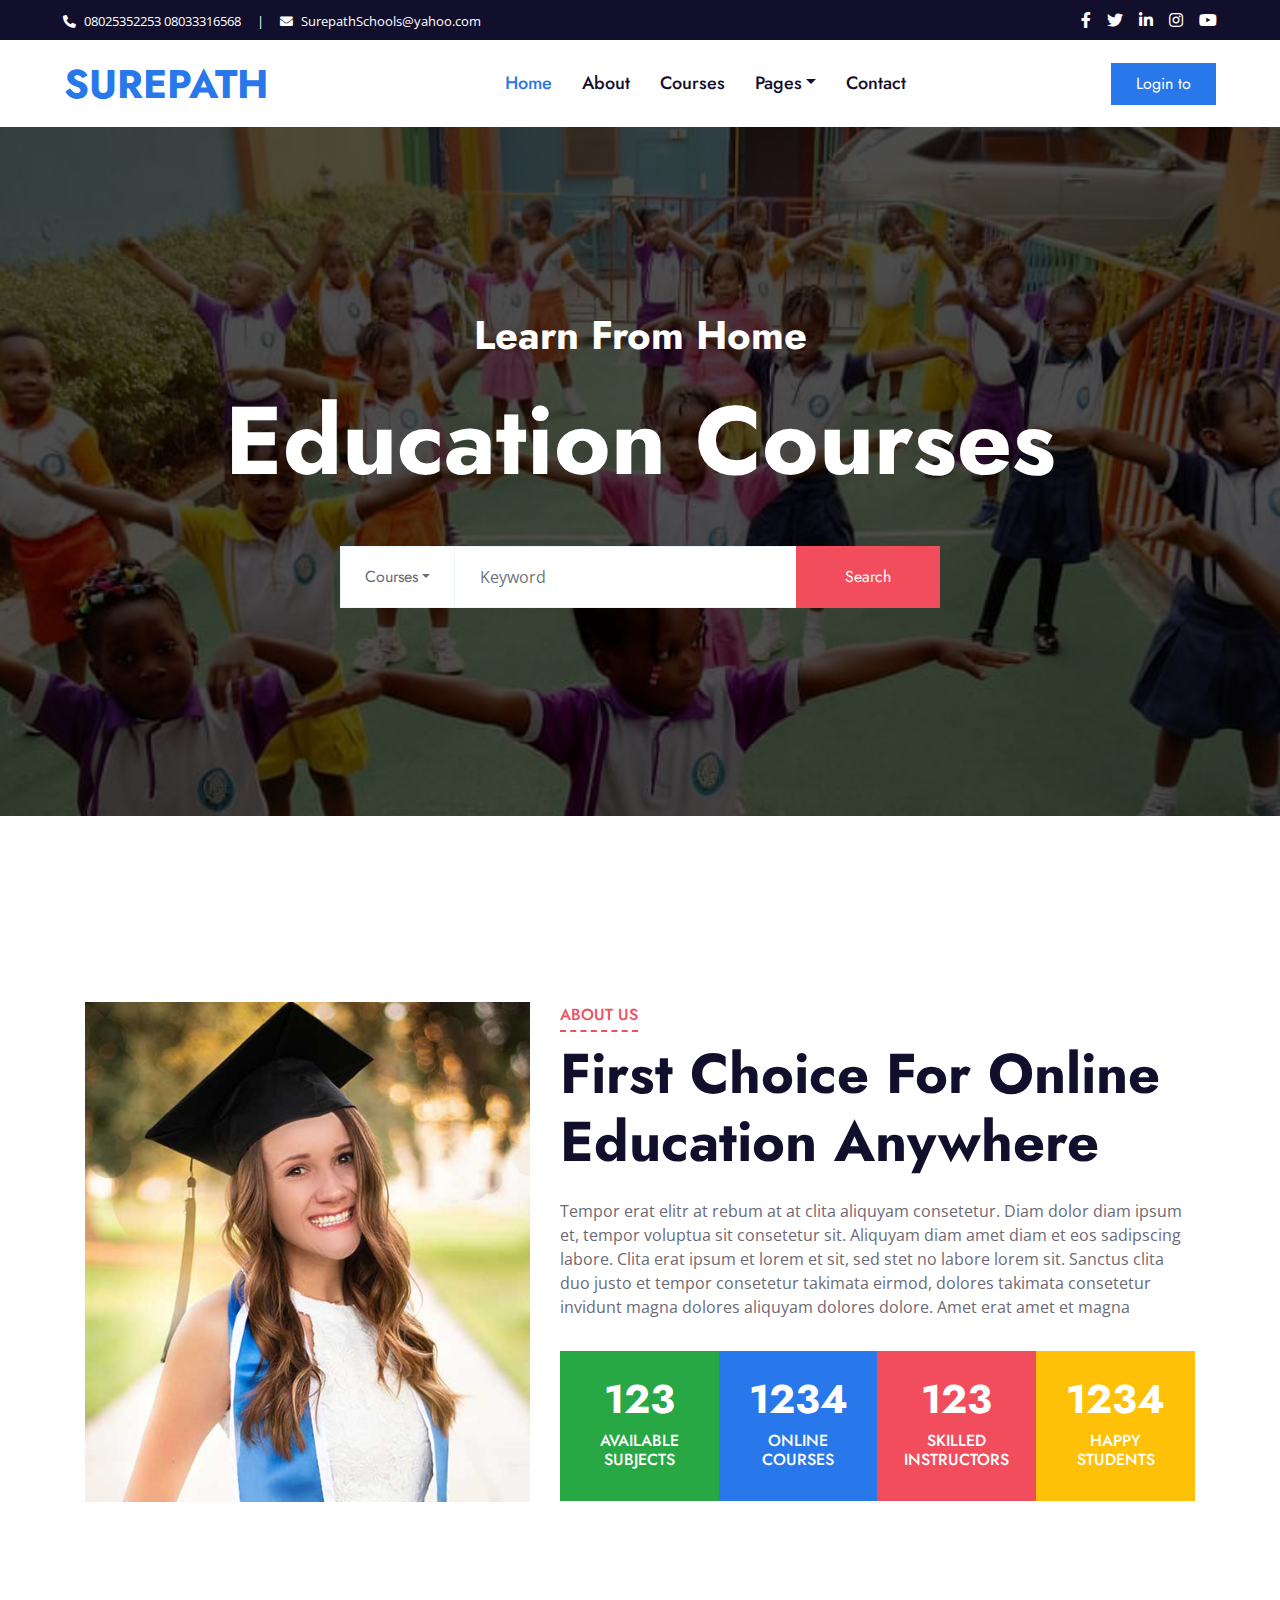
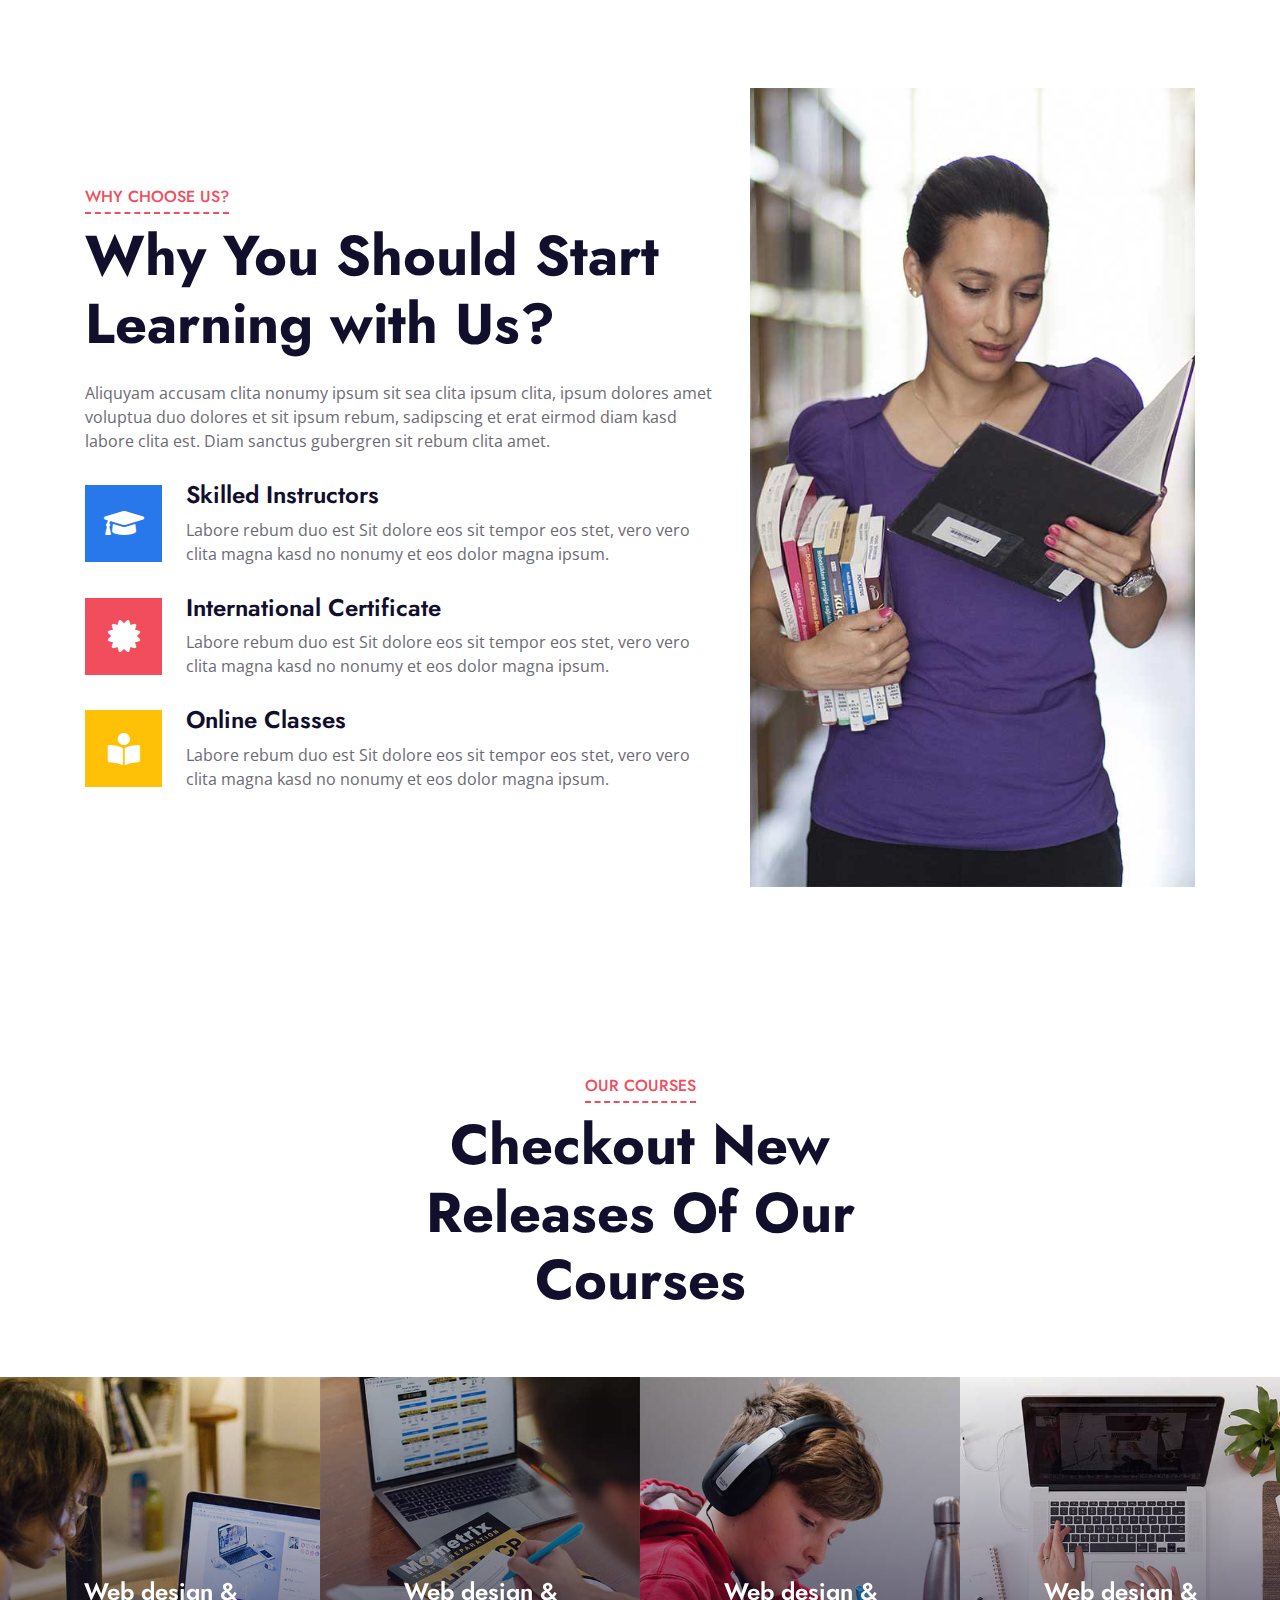
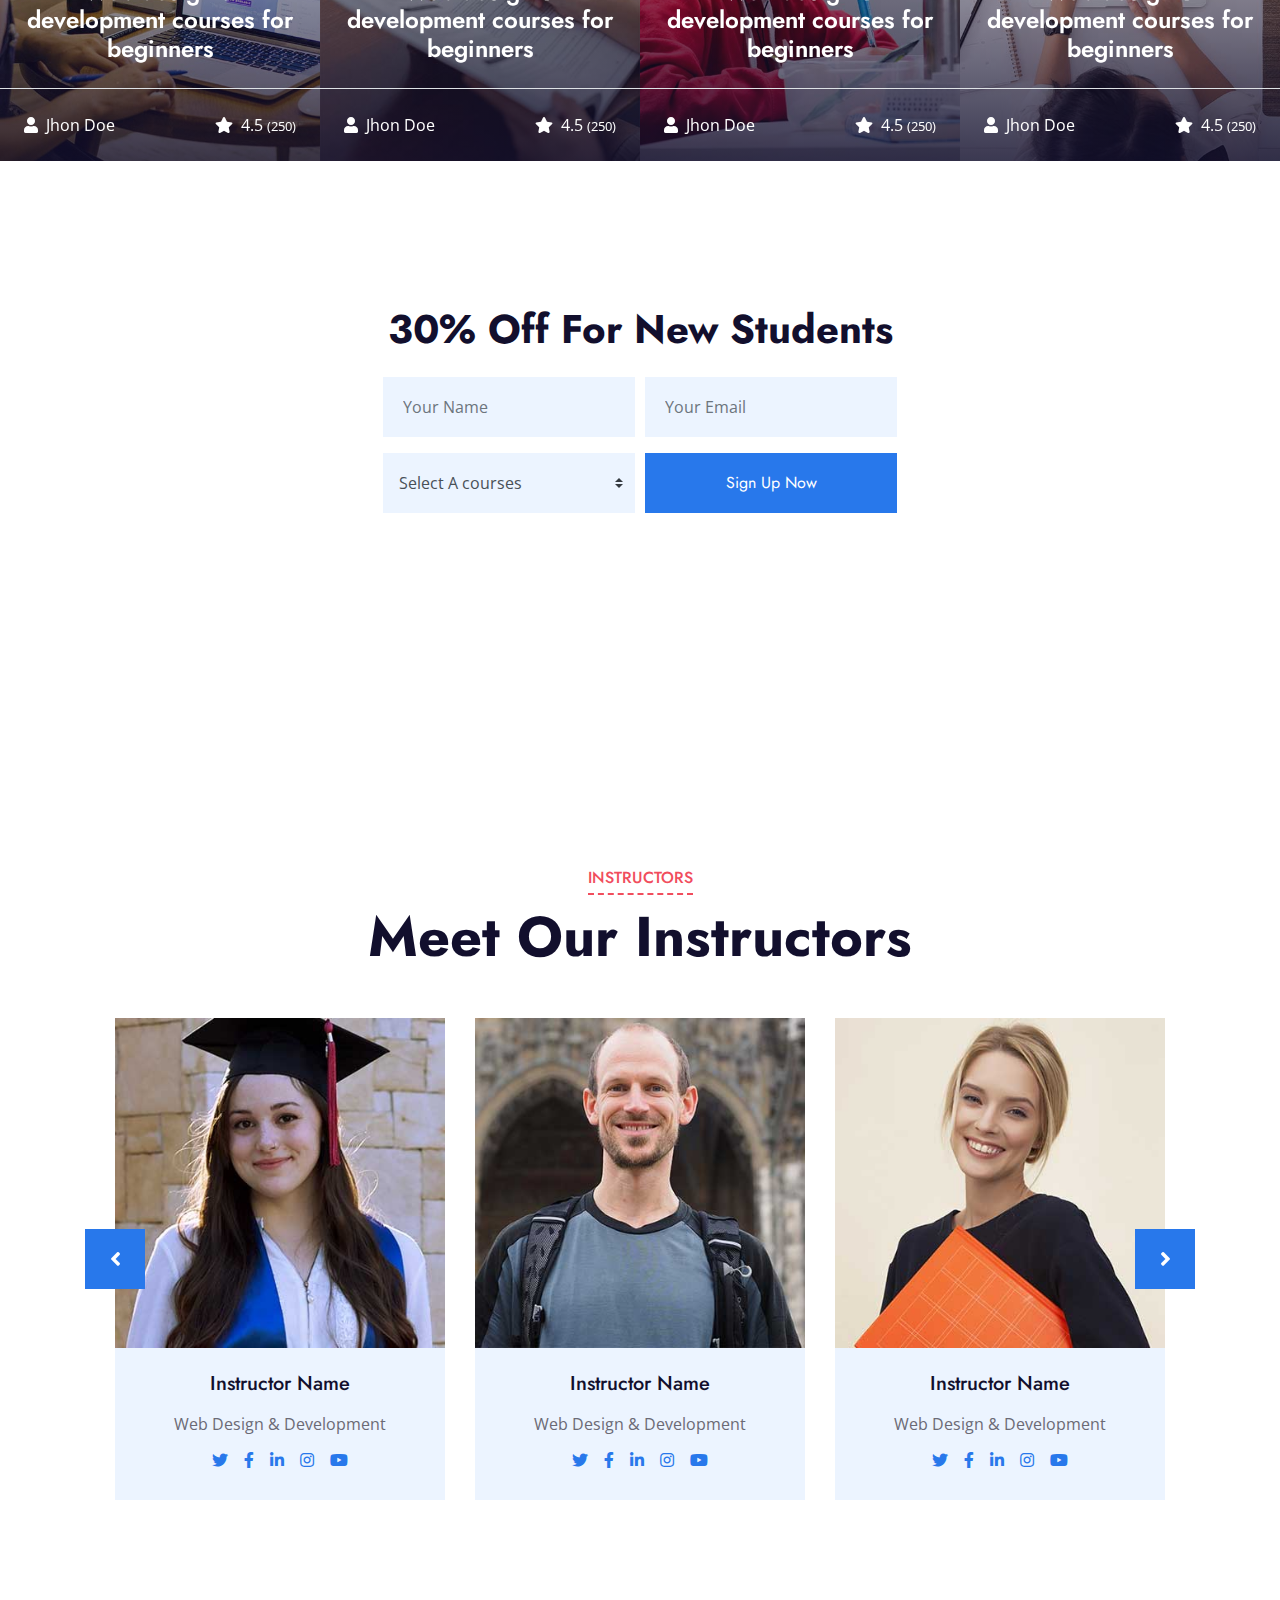
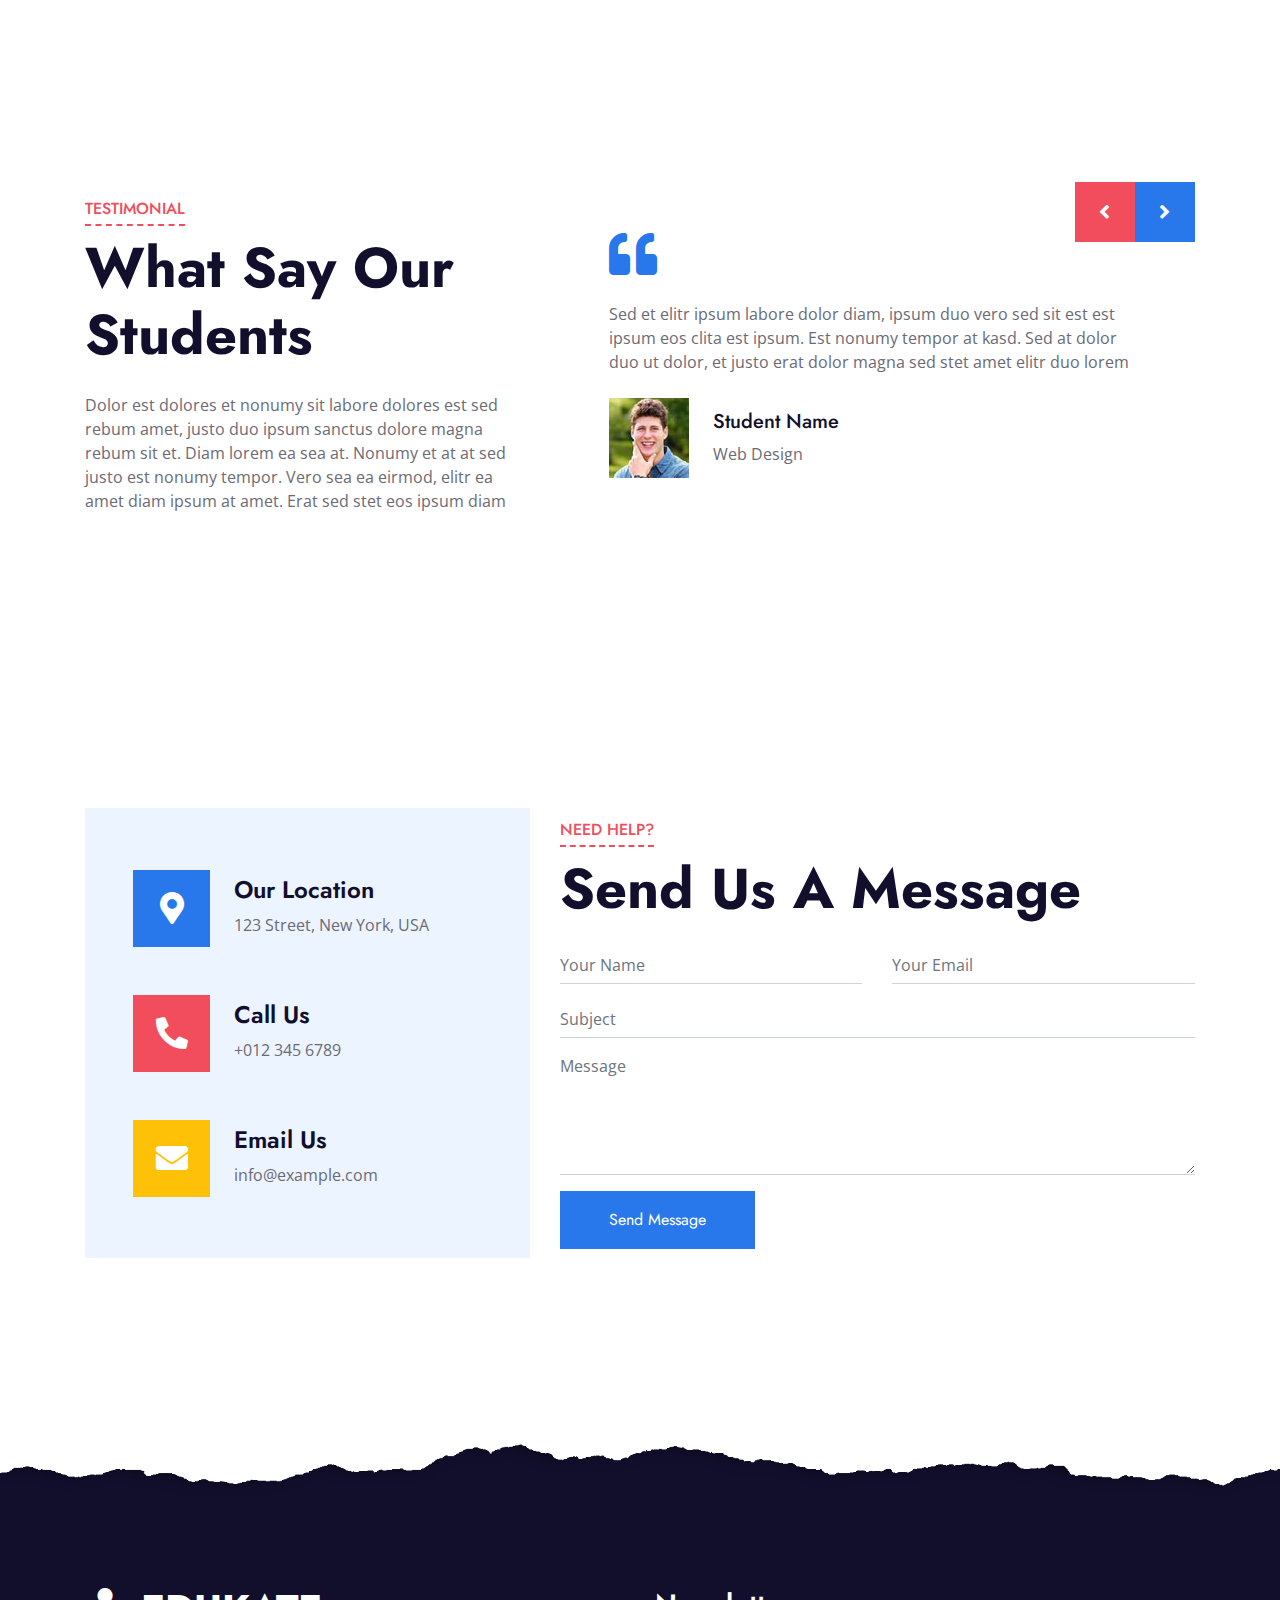
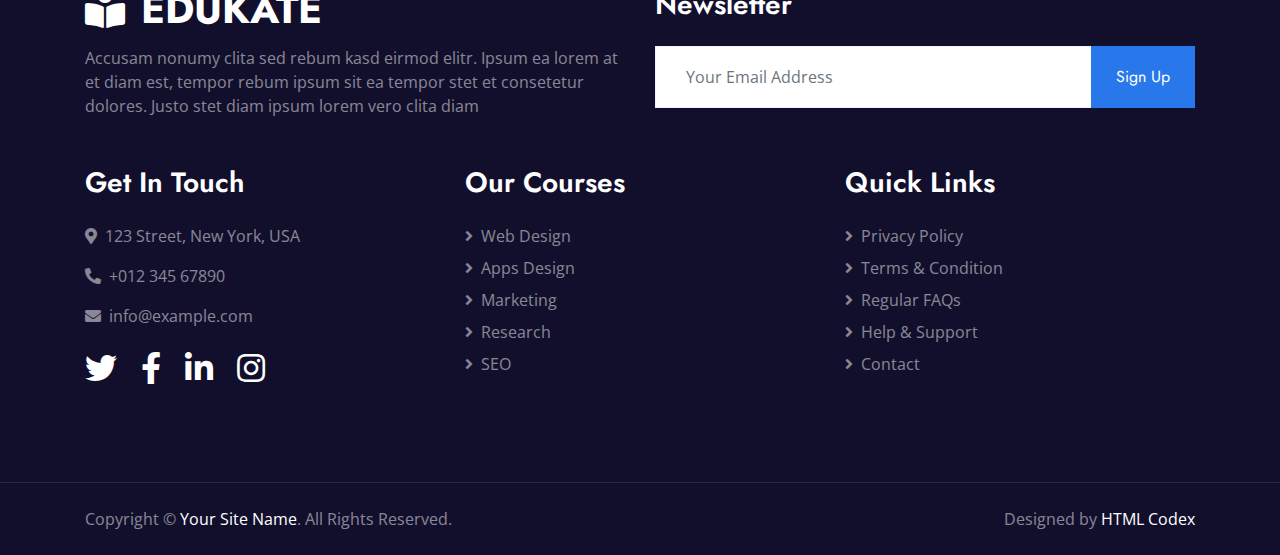
==== index.html @ db0caee1 "surepath commit" ====
<!DOCTYPE html>
<html lang="en">

<head>
    <meta charset="utf-8">
    <title>Edukate - Online Education Website Template</title>
    <meta content="width=device-width, initial-scale=1.0" name="viewport">
    <meta content="Free HTML Templates" name="keywords">
    <meta content="Free HTML Templates" name="description">

    <!-- Favicon -->
    <link href="img/favicon.ico" rel="icon">

    <!-- Google Web Fonts -->
    <link rel="preconnect" href="https://fonts.gstatic.com">
    <link href="https://fonts.googleapis.com/css2?family=Jost:wght@500;600;700&family=Open+Sans:wght@400;600&display=swap" rel="stylesheet"> 

    <!-- Font Awesome -->
    <link href="https://cdnjs.cloudflare.com/ajax/libs/font-awesome/5.10.0/css/all.min.css" rel="stylesheet">

    <!-- Libraries Stylesheet -->
    <link href="lib/owlcarousel/assets/owl.carousel.min.css" rel="stylesheet">

    <!-- Customized Bootstrap Stylesheet -->
    <link href="css/style.css" rel="stylesheet">
</head>

<body>
    <!-- Topbar Start -->
    <div class="container-fluid bg-dark">
        <div class="row py-2 px-lg-5">
            <div class="col-lg-6 text-center text-lg-left mb-2 mb-lg-0">
                <div class="d-inline-flex align-items-center text-white">
                    <small><i class="fa fa-phone-alt mr-2"></i>08025352253 08033316568</small>
                    <small class="px-3">|</small>
                    <small><i class="fa fa-envelope mr-2"></i>SurepathSchools@yahoo.com</small>
                </div>
            </div>
            <div class="col-lg-6 text-center text-lg-right">
                <div class="d-inline-flex align-items-center">
                    <a class="text-white px-2" href="">
                        <i class="fab fa-facebook-f"></i>
                    </a>
                    <a class="text-white px-2" href="">
                        <i class="fab fa-twitter"></i>
                    </a>
                    <a class="text-white px-2" href="">
                        <i class="fab fa-linkedin-in"></i>
                    </a>
                    <a class="text-white px-2" href="">
                        <i class="fab fa-instagram"></i>
                    </a>
                    <a class="text-white pl-2" href="">
                        <i class="fab fa-youtube"></i>
                    </a>
                </div>
            </div>
        </div>
    </div>
    <!-- Topbar End -->


    <!-- Navbar Start -->
    <div class="container-fluid p-0">
        <nav class="navbar navbar-expand-lg bg-white navbar-light py-3 py-lg-0 px-lg-5">
            <a href="index.html" class="navbar-brand ml-lg-3">
                <h1 class="m-0 text-uppercase text-primary"></i>SUREPATH</h1>
            </a>
            <button type="button" class="navbar-toggler" data-toggle="collapse" data-target="#navbarCollapse">
                <span class="navbar-toggler-icon"></span>
            </button>
            <div class="collapse navbar-collapse justify-content-between px-lg-3" id="navbarCollapse">
                <div class="navbar-nav mx-auto py-0">
                    <a href="index.html" class="nav-item nav-link active">Home</a>
                    <a href="about.html" class="nav-item nav-link">About</a>
                    <a href="course.html" class="nav-item nav-link">Courses</a>
                    <div class="nav-item dropdown">
                        <a href="#" class="nav-link dropdown-toggle" data-toggle="dropdown">Pages</a>
                        <div class="dropdown-menu m-0">
                            <a href="detail.html" class="dropdown-item">Course Detail</a>
                            <a href="feature.html" class="dropdown-item">Our Features</a>
                            <a href="team.html" class="dropdown-item">Instructors</a>
                            <a href="testimonial.html" class="dropdown-item">Testimonial</a>
                        </div>
                    </div>
                    <a href="contact.html" class="nav-item nav-link">Contact</a>
                </div>
                <a href="" class="btn btn-primary py-2 px-4 d-none d-lg-block">Login to</a>
            </div>
        </nav>
    </div>
    <!-- Navbar End -->


    <!-- Header Start -->
    <div class="jumbotron jumbotron-fluid position-relative overlay-bottom" style="margin-bottom: 90px;">
        <div class="container text-center my-5 py-5">
            <h1 class="text-white mt-4 mb-4">Learn From Home</h1>
            <h1 class="text-white display-1 mb-5">Education Courses</h1>
            <div class="mx-auto mb-5" style="width: 100%; max-width: 600px;">
                <div class="input-group">
                    <div class="input-group-prepend">
                        <button class="btn btn-outline-light bg-white text-body px-4 dropdown-toggle" type="button" data-toggle="dropdown"
                            aria-haspopup="true" aria-expanded="false">Courses</button>
                        <div class="dropdown-menu">
                            <a class="dropdown-item" href="#">Courses 1</a>
                            <a class="dropdown-item" href="#">Courses 2</a>
                            <a class="dropdown-item" href="#">Courses 3</a>
                        </div>
                    </div>
                    <input type="text" class="form-control border-light" style="padding: 30px 25px;" placeholder="Keyword">
                    <div class="input-group-append">
                        <button class="btn btn-secondary px-4 px-lg-5">Search</button>
                    </div>
                </div>
            </div>
        </div>
    </div>
 
    <!-- Header End -->


    <!-- About Start -->
    <div class="container-fluid py-5">
        <div class="container py-5">
            <div class="row">
                <div class="col-lg-5 mb-5 mb-lg-0" style="min-height: 500px;">
                    <div class="position-relative h-100">
                        <img class="position-absolute w-100 h-100" src="img/about.jpg" style="object-fit: cover;">
                    </div>
                </div>
                <div class="col-lg-7">
                    <div class="section-title position-relative mb-4">
                        <h6 class="d-inline-block position-relative text-secondary text-uppercase pb-2">About Us</h6>
                        <h1 class="display-4">First Choice For Online Education Anywhere</h1>
                    </div>
                    <p>Tempor erat elitr at rebum at at clita aliquyam consetetur. Diam dolor diam ipsum et, tempor voluptua sit consetetur sit. Aliquyam diam amet diam et eos sadipscing labore. Clita erat ipsum et lorem et sit, sed stet no labore lorem sit. Sanctus clita duo justo et tempor consetetur takimata eirmod, dolores takimata consetetur invidunt magna dolores aliquyam dolores dolore. Amet erat amet et magna</p>
                    <div class="row pt-3 mx-0">
                        <div class="col-3 px-0">
                            <div class="bg-success text-center p-4">
                                <h1 class="text-white" data-toggle="counter-up">123</h1>
                                <h6 class="text-uppercase text-white">Available<span class="d-block">Subjects</span></h6>
                            </div>
                        </div>
                        <div class="col-3 px-0">
                            <div class="bg-primary text-center p-4">
                                <h1 class="text-white" data-toggle="counter-up">1234</h1>
                                <h6 class="text-uppercase text-white">Online<span class="d-block">Courses</span></h6>
                            </div>
                        </div>
                        <div class="col-3 px-0">
                            <div class="bg-secondary text-center p-4">
                                <h1 class="text-white" data-toggle="counter-up">123</h1>
                                <h6 class="text-uppercase text-white">Skilled<span class="d-block">Instructors</span></h6>
                            </div>
                        </div>
                        <div class="col-3 px-0">
                            <div class="bg-warning text-center p-4">
                                <h1 class="text-white" data-toggle="counter-up">1234</h1>
                                <h6 class="text-uppercase text-white">Happy<span class="d-block">Students</span></h6>
                            </div>
                        </div>
                    </div>
                </div>
            </div>
        </div>
    </div>
    <!-- About End -->


    <!-- Feature Start -->
    <div class="container-fluid bg-image" style="margin: 90px 0;">
        <div class="container">
            <div class="row">
                <div class="col-lg-7 my-5 pt-5 pb-lg-5">
                    <div class="section-title position-relative mb-4">
                        <h6 class="d-inline-block position-relative text-secondary text-uppercase pb-2">Why Choose Us?</h6>
                        <h1 class="display-4">Why You Should Start Learning with Us?</h1>
                    </div>
                    <p class="mb-4 pb-2">Aliquyam accusam clita nonumy ipsum sit sea clita ipsum clita, ipsum dolores amet voluptua duo dolores et sit ipsum rebum, sadipscing et erat eirmod diam kasd labore clita est. Diam sanctus gubergren sit rebum clita amet.</p>
                    <div class="d-flex mb-3">
                        <div class="btn-icon bg-primary mr-4">
                            <i class="fa fa-2x fa-graduation-cap text-white"></i>
                        </div>
                        <div class="mt-n1">
                            <h4>Skilled Instructors</h4>
                            <p>Labore rebum duo est Sit dolore eos sit tempor eos stet, vero vero clita magna kasd no nonumy et eos dolor magna ipsum.</p>
                        </div>
                    </div>
                    <div class="d-flex mb-3">
                        <div class="btn-icon bg-secondary mr-4">
                            <i class="fa fa-2x fa-certificate text-white"></i>
                        </div>
                        <div class="mt-n1">
                            <h4>International Certificate</h4>
                            <p>Labore rebum duo est Sit dolore eos sit tempor eos stet, vero vero clita magna kasd no nonumy et eos dolor magna ipsum.</p>
                        </div>
                    </div>
                    <div class="d-flex">
                        <div class="btn-icon bg-warning mr-4">
                            <i class="fa fa-2x fa-book-reader text-white"></i>
                        </div>
                        <div class="mt-n1">
                            <h4>Online Classes</h4>
                            <p class="m-0">Labore rebum duo est Sit dolore eos sit tempor eos stet, vero vero clita magna kasd no nonumy et eos dolor magna ipsum.</p>
                        </div>
                    </div>
                </div>
                <div class="col-lg-5" style="min-height: 500px;">
                    <div class="position-relative h-100">
                        <img class="position-absolute w-100 h-100" src="img/feature.jpg" style="object-fit: cover;">
                    </div>
                </div>
            </div>
        </div>
    </div>
    <!-- Feature Start -->


    <!-- Courses Start -->
    <div class="container-fluid px-0 py-5">
        <div class="row mx-0 justify-content-center pt-5">
            <div class="col-lg-6">
                <div class="section-title text-center position-relative mb-4">
                    <h6 class="d-inline-block position-relative text-secondary text-uppercase pb-2">Our Courses</h6>
                    <h1 class="display-4">Checkout New Releases Of Our Courses</h1>
                </div>
            </div>
        </div>
        <div class="owl-carousel courses-carousel">
            <div class="courses-item position-relative">
                <img class="img-fluid" src="img/courses-1.jpg" alt="">
                <div class="courses-text">
                    <h4 class="text-center text-white px-3">Web design & development courses for beginners</h4>
                    <div class="border-top w-100 mt-3">
                        <div class="d-flex justify-content-between p-4">
                            <span class="text-white"><i class="fa fa-user mr-2"></i>Jhon Doe</span>
                            <span class="text-white"><i class="fa fa-star mr-2"></i>4.5 <small>(250)</small></span>
                        </div>
                    </div>
                    <div class="w-100 bg-white text-center p-4" >
                        <a class="btn btn-primary" href="detail.html">Course Detail</a>
                    </div>
                </div>
            </div>
            <div class="courses-item position-relative">
                <img class="img-fluid" src="img/courses-2.jpg" alt="">
                <div class="courses-text">
                    <h4 class="text-center text-white px-3">Web design & development courses for beginners</h4>
                    <div class="border-top w-100 mt-3">
                        <div class="d-flex justify-content-between p-4">
                            <span class="text-white"><i class="fa fa-user mr-2"></i>Jhon Doe</span>
                            <span class="text-white"><i class="fa fa-star mr-2"></i>4.5 <small>(250)</small></span>
                        </div>
                    </div>
                    <div class="w-100 bg-white text-center p-4" >
                        <a class="btn btn-primary" href="detail.html">Course Detail</a>
                    </div>
                </div>
            </div>
            <div class="courses-item position-relative">
                <img class="img-fluid" src="img/courses-3.jpg" alt="">
                <div class="courses-text">
                    <h4 class="text-center text-white px-3">Web design & development courses for beginners</h4>
                    <div class="border-top w-100 mt-3">
                        <div class="d-flex justify-content-between p-4">
                            <span class="text-white"><i class="fa fa-user mr-2"></i>Jhon Doe</span>
                            <span class="text-white"><i class="fa fa-star mr-2"></i>4.5 <small>(250)</small></span>
                        </div>
                    </div>
                    <div class="w-100 bg-white text-center p-4" >
                        <a class="btn btn-primary" href="detail.html">Course Detail</a>
                    </div>
                </div>
            </div>
            <div class="courses-item position-relative">
                <img class="img-fluid" src="img/courses-4.jpg" alt="">
                <div class="courses-text">
                    <h4 class="text-center text-white px-3">Web design & development courses for beginners</h4>
                    <div class="border-top w-100 mt-3">
                        <div class="d-flex justify-content-between p-4">
                            <span class="text-white"><i class="fa fa-user mr-2"></i>Jhon Doe</span>
                            <span class="text-white"><i class="fa fa-star mr-2"></i>4.5 <small>(250)</small></span>
                        </div>
                    </div>
                    <div class="w-100 bg-white text-center p-4" >
                        <a class="btn btn-primary" href="detail.html">Course Detail</a>
                    </div>
                </div>
            </div>
            <div class="courses-item position-relative">
                <img class="img-fluid" src="img/courses-5.jpg" alt="">
                <div class="courses-text">
                    <h4 class="text-center text-white px-3">Web design & development courses for beginners</h4>
                    <div class="border-top w-100 mt-3">
                        <div class="d-flex justify-content-between p-4">
                            <span class="text-white"><i class="fa fa-user mr-2"></i>Jhon Doe</span>
                            <span class="text-white"><i class="fa fa-star mr-2"></i>4.5 <small>(250)</small></span>
                        </div>
                    </div>
                    <div class="w-100 bg-white text-center p-4" >
                        <a class="btn btn-primary" href="detail.html">Course Detail</a>
                    </div>
                </div>
            </div>
            <div class="courses-item position-relative">
                <img class="img-fluid" src="img/courses-6.jpg" alt="">
                <div class="courses-text">
                    <h4 class="text-center text-white px-3">Web design & development courses for beginners</h4>
                    <div class="border-top w-100 mt-3">
                        <div class="d-flex justify-content-between p-4">
                            <span class="text-white"><i class="fa fa-user mr-2"></i>Jhon Doe</span>
                            <span class="text-white"><i class="fa fa-star mr-2"></i>4.5 <small>(250)</small></span>
                        </div>
                    </div>
                    <div class="w-100 bg-white text-center p-4" >
                        <a class="btn btn-primary" href="detail.html">Course Detail</a>
                    </div>
                </div>
            </div>
        </div>
        <div class="row justify-content-center bg-image mx-0 mb-5">
            <div class="col-lg-6 py-5">
                <div class="bg-white p-5 my-5">
                    <h1 class="text-center mb-4">30% Off For New Students</h1>
                    <form>
                        <div class="form-row">
                            <div class="col-sm-6">
                                <div class="form-group">
                                    <input type="text" class="form-control bg-light border-0" placeholder="Your Name" style="padding: 30px 20px;">
                                </div>
                            </div>
                            <div class="col-sm-6">
                                <div class="form-group">
                                    <input type="email" class="form-control bg-light border-0" placeholder="Your Email" style="padding: 30px 20px;">
                                </div>
                            </div>
                        </div>
                        <div class="form-row">
                            <div class="col-sm-6">
                                <div class="form-group">
                                    <select class="custom-select bg-light border-0 px-3" style="height: 60px;">
                                        <option selected>Select A courses</option>
                                        <option value="1">courses 1</option>
                                        <option value="2">courses 1</option>
                                        <option value="3">courses 1</option>
                                    </select>
                                </div>
                            </div>
                            <div class="col-sm-6">
                                <button class="btn btn-primary btn-block" type="submit" style="height: 60px;">Sign Up Now</button>
                            </div>
                        </div>
                    </form>
                </div>
            </div>
        </div>
    </div>
    <!-- Courses End -->


    <!-- Team Start -->
    <div class="container-fluid py-5">
        <div class="container py-5">
            <div class="section-title text-center position-relative mb-5">
                <h6 class="d-inline-block position-relative text-secondary text-uppercase pb-2">Instructors</h6>
                <h1 class="display-4">Meet Our Instructors</h1>
            </div>
            <div class="owl-carousel team-carousel position-relative" style="padding: 0 30px;">
                <div class="team-item">
                    <img class="img-fluid w-100" src="img/team-1.jpg" alt="">
                    <div class="bg-light text-center p-4">
                        <h5 class="mb-3">Instructor Name</h5>
                        <p class="mb-2">Web Design & Development</p>
                        <div class="d-flex justify-content-center">
                            <a class="mx-1 p-1" href="#"><i class="fab fa-twitter"></i></a>
                            <a class="mx-1 p-1" href="#"><i class="fab fa-facebook-f"></i></a>
                            <a class="mx-1 p-1" href="#"><i class="fab fa-linkedin-in"></i></a>
                            <a class="mx-1 p-1" href="#"><i class="fab fa-instagram"></i></a>
                            <a class="mx-1 p-1" href="#"><i class="fab fa-youtube"></i></a>
                        </div>
                    </div>
                </div>
                <div class="team-item">
                    <img class="img-fluid w-100" src="img/team-2.jpg" alt="">
                    <div class="bg-light text-center p-4">
                        <h5 class="mb-3">Instructor Name</h5>
                        <p class="mb-2">Web Design & Development</p>
                        <div class="d-flex justify-content-center">
                            <a class="mx-1 p-1" href="#"><i class="fab fa-twitter"></i></a>
                            <a class="mx-1 p-1" href="#"><i class="fab fa-facebook-f"></i></a>
                            <a class="mx-1 p-1" href="#"><i class="fab fa-linkedin-in"></i></a>
                            <a class="mx-1 p-1" href="#"><i class="fab fa-instagram"></i></a>
                            <a class="mx-1 p-1" href="#"><i class="fab fa-youtube"></i></a>
                        </div>
                    </div>
                </div>
                <div class="team-item">
                    <img class="img-fluid w-100" src="img/team-3.jpg" alt="">
                    <div class="bg-light text-center p-4">
                        <h5 class="mb-3">Instructor Name</h5>
                        <p class="mb-2">Web Design & Development</p>
                        <div class="d-flex justify-content-center">
                            <a class="mx-1 p-1" href="#"><i class="fab fa-twitter"></i></a>
                            <a class="mx-1 p-1" href="#"><i class="fab fa-facebook-f"></i></a>
                            <a class="mx-1 p-1" href="#"><i class="fab fa-linkedin-in"></i></a>
                            <a class="mx-1 p-1" href="#"><i class="fab fa-instagram"></i></a>
                            <a class="mx-1 p-1" href="#"><i class="fab fa-youtube"></i></a>
                        </div>
                    </div>
                </div>
                <div class="team-item">
                    <img class="img-fluid w-100" src="img/team-4.jpg" alt="">
                    <div class="bg-light text-center p-4">
                        <h5 class="mb-3">Instructor Name</h5>
                        <p class="mb-2">Web Design & Development</p>
                        <div class="d-flex justify-content-center">
                            <a class="mx-1 p-1" href="#"><i class="fab fa-twitter"></i></a>
                            <a class="mx-1 p-1" href="#"><i class="fab fa-facebook-f"></i></a>
                            <a class="mx-1 p-1" href="#"><i class="fab fa-linkedin-in"></i></a>
                            <a class="mx-1 p-1" href="#"><i class="fab fa-instagram"></i></a>
                            <a class="mx-1 p-1" href="#"><i class="fab fa-youtube"></i></a>
                        </div>
                    </div>
                </div>
            </div>
        </div>
    </div>
    <!-- Team End -->


    <!-- Testimonial Start -->
    <div class="container-fluid bg-image py-5" style="margin: 90px 0;">
        <div class="container py-5">
            <div class="row align-items-center">
                <div class="col-lg-5 mb-5 mb-lg-0">
                    <div class="section-title position-relative mb-4">
                        <h6 class="d-inline-block position-relative text-secondary text-uppercase pb-2">Testimonial</h6>
                        <h1 class="display-4">What Say Our Students</h1>
                    </div>
                    <p class="m-0">Dolor est dolores et nonumy sit labore dolores est sed rebum amet, justo duo ipsum sanctus dolore magna rebum sit et. Diam lorem ea sea at. Nonumy et at at sed justo est nonumy tempor. Vero sea ea eirmod, elitr ea amet diam ipsum at amet. Erat sed stet eos ipsum diam</p>
                </div>
                <div class="col-lg-7">
                    <div class="owl-carousel testimonial-carousel">
                        <div class="bg-white p-5">
                            <i class="fa fa-3x fa-quote-left text-primary mb-4"></i>
                            <p>Sed et elitr ipsum labore dolor diam, ipsum duo vero sed sit est est ipsum eos clita est ipsum. Est nonumy tempor at kasd. Sed at dolor duo ut dolor, et justo erat dolor magna sed stet amet elitr duo lorem</p>
                            <div class="d-flex flex-shrink-0 align-items-center mt-4">
                                <img class="img-fluid mr-4" src="img/testimonial-2.jpg" alt="">
                                <div>
                                    <h5>Student Name</h5>
                                    <span>Web Design</span>
                                </div>
                            </div>
                        </div>
                        <div class="bg-white p-5">
                            <i class="fa fa-3x fa-quote-left text-primary mb-4"></i>
                            <p>Sed et elitr ipsum labore dolor diam, ipsum duo vero sed sit est est ipsum eos clita est ipsum. Est nonumy tempor at kasd. Sed at dolor duo ut dolor, et justo erat dolor magna sed stet amet elitr duo lorem</p>
                            <div class="d-flex flex-shrink-0 align-items-center mt-4">
                                <img class="img-fluid mr-4" src="img/testimonial-1.jpg" alt="">
                                <div>
                                    <h5>Student Name</h5>
                                    <span>Web Design</span>
                                </div>
                            </div>
                        </div>
                    </div>
                </div>
            </div>
        </div>
    </div>
    <!-- Testimonial Start -->


    <!-- Contact Start -->
    <div class="container-fluid py-5">
        <div class="container py-5">
            <div class="row align-items-center">
                <div class="col-lg-5 mb-5 mb-lg-0">
                    <div class="bg-light d-flex flex-column justify-content-center px-5" style="height: 450px;">
                        <div class="d-flex align-items-center mb-5">
                            <div class="btn-icon bg-primary mr-4">
                                <i class="fa fa-2x fa-map-marker-alt text-white"></i>
                            </div>
                            <div class="mt-n1">
                                <h4>Our Location</h4>
                                <p class="m-0">123 Street, New York, USA</p>
                            </div>
                        </div>
                        <div class="d-flex align-items-center mb-5">
                            <div class="btn-icon bg-secondary mr-4">
                                <i class="fa fa-2x fa-phone-alt text-white"></i>
                            </div>
                            <div class="mt-n1">
                                <h4>Call Us</h4>
                                <p class="m-0">+012 345 6789</p>
                            </div>
                        </div>
                        <div class="d-flex align-items-center">
                            <div class="btn-icon bg-warning mr-4">
                                <i class="fa fa-2x fa-envelope text-white"></i>
                            </div>
                            <div class="mt-n1">
                                <h4>Email Us</h4>
                                <p class="m-0">info@example.com</p>
                            </div>
                        </div>
                    </div>
                </div>
                <div class="col-lg-7">
                    <div class="section-title position-relative mb-4">
                        <h6 class="d-inline-block position-relative text-secondary text-uppercase pb-2">Need Help?</h6>
                        <h1 class="display-4">Send Us A Message</h1>
                    </div>
                    <div class="contact-form">
                        <form>
                            <div class="row">
                                <div class="col-6 form-group">
                                    <input type="text" class="form-control border-top-0 border-right-0 border-left-0 p-0" placeholder="Your Name" required="required">
                                </div>
                                <div class="col-6 form-group">
                                    <input type="email" class="form-control border-top-0 border-right-0 border-left-0 p-0" placeholder="Your Email" required="required">
                                </div>
                            </div>
                            <div class="form-group">
                                <input type="text" class="form-control border-top-0 border-right-0 border-left-0 p-0" placeholder="Subject" required="required">
                            </div>
                            <div class="form-group">
                                <textarea class="form-control border-top-0 border-right-0 border-left-0 p-0" rows="5" placeholder="Message" required="required"></textarea>
                            </div>
                            <div>
                                <button class="btn btn-primary py-3 px-5" type="submit">Send Message</button>
                            </div>
                        </form>
                    </div>
                </div>
            </div>
        </div>
    </div>
    <!-- Contact End -->


    <!-- Footer Start -->
    <div class="container-fluid position-relative overlay-top bg-dark text-white-50 py-5" style="margin-top: 90px;">
        <div class="container mt-5 pt-5">
            <div class="row">
                <div class="col-md-6 mb-5">
                    <a href="index.html" class="navbar-brand">
                        <h1 class="mt-n2 text-uppercase text-white"><i class="fa fa-book-reader mr-3"></i>Edukate</h1>
                    </a>
                    <p class="m-0">Accusam nonumy clita sed rebum kasd eirmod elitr. Ipsum ea lorem at et diam est, tempor rebum ipsum sit ea tempor stet et consetetur dolores. Justo stet diam ipsum lorem vero clita diam</p>
                </div>
                <div class="col-md-6 mb-5">
                    <h3 class="text-white mb-4">Newsletter</h3>
                    <div class="w-100">
                        <div class="input-group">
                            <input type="text" class="form-control border-light" style="padding: 30px;" placeholder="Your Email Address">
                            <div class="input-group-append">
                                <button class="btn btn-primary px-4">Sign Up</button>
                            </div>
                        </div>
                    </div>
                </div>
            </div>
            <div class="row">
                <div class="col-md-4 mb-5">
                    <h3 class="text-white mb-4">Get In Touch</h3>
                    <p><i class="fa fa-map-marker-alt mr-2"></i>123 Street, New York, USA</p>
                    <p><i class="fa fa-phone-alt mr-2"></i>+012 345 67890</p>
                    <p><i class="fa fa-envelope mr-2"></i>info@example.com</p>
                    <div class="d-flex justify-content-start mt-4">
                        <a class="text-white mr-4" href="#"><i class="fab fa-2x fa-twitter"></i></a>
                        <a class="text-white mr-4" href="#"><i class="fab fa-2x fa-facebook-f"></i></a>
                        <a class="text-white mr-4" href="#"><i class="fab fa-2x fa-linkedin-in"></i></a>
                        <a class="text-white" href="#"><i class="fab fa-2x fa-instagram"></i></a>
                    </div>
                </div>
                <div class="col-md-4 mb-5">
                    <h3 class="text-white mb-4">Our Courses</h3>
                    <div class="d-flex flex-column justify-content-start">
                        <a class="text-white-50 mb-2" href="#"><i class="fa fa-angle-right mr-2"></i>Web Design</a>
                        <a class="text-white-50 mb-2" href="#"><i class="fa fa-angle-right mr-2"></i>Apps Design</a>
                        <a class="text-white-50 mb-2" href="#"><i class="fa fa-angle-right mr-2"></i>Marketing</a>
                        <a class="text-white-50 mb-2" href="#"><i class="fa fa-angle-right mr-2"></i>Research</a>
                        <a class="text-white-50" href="#"><i class="fa fa-angle-right mr-2"></i>SEO</a>
                    </div>
                </div>
                <div class="col-md-4 mb-5">
                    <h3 class="text-white mb-4">Quick Links</h3>
                    <div class="d-flex flex-column justify-content-start">
                        <a class="text-white-50 mb-2" href="#"><i class="fa fa-angle-right mr-2"></i>Privacy Policy</a>
                        <a class="text-white-50 mb-2" href="#"><i class="fa fa-angle-right mr-2"></i>Terms & Condition</a>
                        <a class="text-white-50 mb-2" href="#"><i class="fa fa-angle-right mr-2"></i>Regular FAQs</a>
                        <a class="text-white-50 mb-2" href="#"><i class="fa fa-angle-right mr-2"></i>Help & Support</a>
                        <a class="text-white-50" href="#"><i class="fa fa-angle-right mr-2"></i>Contact</a>
                    </div>
                </div>
            </div>
        </div>
    </div>
    <div class="container-fluid bg-dark text-white-50 border-top py-4" style="border-color: rgba(256, 256, 256, .1) !important;">
        <div class="container">
            <div class="row">
                <div class="col-md-6 text-center text-md-left mb-3 mb-md-0">
                    <p class="m-0">Copyright &copy; <a class="text-white" href="#">Your Site Name</a>. All Rights Reserved.
                    </p>
                </div>
                <div class="col-md-6 text-center text-md-right">
                    <p class="m-0">Designed by <a class="text-white" href="https://htmlcodex.com">HTML Codex</a>
                    </p>
                </div>
            </div>
        </div>
    </div>
    <!-- Footer End -->


    <!-- Back to Top -->
    <a href="#" class="btn btn-lg btn-primary rounded-0 btn-lg-square back-to-top"><i class="fa fa-angle-double-up"></i></a>


    <!-- JavaScript Libraries -->
    <script src="https://code.jquery.com/jquery-3.4.1.min.js"></script>
    <script src="https://stackpath.bootstrapcdn.com/bootstrap/4.4.1/js/bootstrap.bundle.min.js"></script>
    <script src="lib/easing/easing.min.js"></script>
    <script src="lib/waypoints/waypoints.min.js"></script>
    <script src="lib/counterup/counterup.min.js"></script>
    <script src="lib/owlcarousel/owl.carousel.min.js"></script>

    <!-- Template Javascript -->
    <script src="js/main.js"></script>
</body>

</html>
---- css/style.css ----
/******* Bootstrap Theming ********/
/*!
 * Bootstrap v4.5.3 (https://getbootstrap.com/)
 * Copyright 2011-2020 The Bootstrap Authors
 * Copyright 2011-2020 Twitter, Inc.
 * Licensed under MIT (https://github.com/twbs/bootstrap/blob/main/LICENSE)
 */
:root {
  --blue: #007bff;
  --indigo: #6610f2;
  --purple: #6f42c1;
  --pink: #e83e8c;
  --red: #dc3545;
  --orange: #fd7e14;
  --yellow: #ffc107;
  --green: #28a745;
  --teal: #20c997;
  --cyan: #17a2b8;
  --white: #fff;
  --gray: #6c757d;
  --gray-dark: #343a40;
  --primary: #2878EB;
  --secondary: #F14D5D;
  --success: #28a745;
  --info: #17a2b8;
  --warning: #ffc107;
  --danger: #dc3545;
  --light: #ECF4FF;
  --dark: #120F2D;
  --breakpoint-xs: 0;
  --breakpoint-sm: 576px;
  --breakpoint-md: 768px;
  --breakpoint-lg: 992px;
  --breakpoint-xl: 1200px;
  --font-family-sans-serif: -apple-system, BlinkMacSystemFont, "Segoe UI", Roboto, "Helvetica Neue", Arial, "Noto Sans", sans-serif, "Apple Color Emoji", "Segoe UI Emoji", "Segoe UI Symbol", "Noto Color Emoji";
  --font-family-monospace: SFMono-Regular, Menlo, Monaco, Consolas, "Liberation Mono", "Courier New", monospace;
}

*,
*::before,
*::after {
  box-sizing: border-box;
}

html {
  font-family: sans-serif;
  line-height: 1.15;
  -webkit-text-size-adjust: 100%;
  -webkit-tap-highlight-color: rgba(0, 0, 0, 0);
}

article, aside, figcaption, figure, footer, header, hgroup, main, nav, section {
  display: block;
}

body {
  margin: 0;
  font-family: "Open Sans", sans-serif;
  font-size: 1rem;
  font-weight: 400;
  line-height: 1.5;
  color: #6B6A75;
  text-align: left;
  background-color: #FFFFFF;
}

[tabindex="-1"]:focus:not(:focus-visible) {
  outline: 0 !important;
}

hr {
  box-sizing: content-box;
  height: 0;
  overflow: visible;
}

h1, h2, h3, h4, h5, h6 {
  margin-top: 0;
  margin-bottom: 0.5rem;
}

p {
  margin-top: 0;
  margin-bottom: 1rem;
}

abbr[title],
abbr[data-original-title] {
  text-decoration: underline;
  text-decoration: underline dotted;
  cursor: help;
  border-bottom: 0;
  text-decoration-skip-ink: none;
}

address {
  margin-bottom: 1rem;
  font-style: normal;
  line-height: inherit;
}

ol,
ul,
dl {
  margin-top: 0;
  margin-bottom: 1rem;
}

ol ol,
ul ul,
ol ul,
ul ol {
  margin-bottom: 0;
}

dt {
  font-weight: 700;
}

dd {
  margin-bottom: .5rem;
  margin-left: 0;
}

blockquote {
  margin: 0 0 1rem;
}

b,
strong {
  font-weight: bolder;
}

small {
  font-size: 80%;
}

sub,
sup {
  position: relative;
  font-size: 75%;
  line-height: 0;
  vertical-align: baseline;
}

sub {
  bottom: -.25em;
}

sup {
  top: -.5em;
}

a {
  color: #2878EB;
  text-decoration: none;
  background-color: transparent;
}

a:hover {
  color: #1154b6;
  text-decoration: underline;
}

a:not([href]):not([class]) {
  color: inherit;
  text-decoration: none;
}

a:not([href]):not([class]):hover {
  color: inherit;
  text-decoration: none;
}

pre,
code,
kbd,
samp {
  font-family: SFMono-Regular, Menlo, Monaco, Consolas, "Liberation Mono", "Courier New", monospace;
  font-size: 1em;
}

pre {
  margin-top: 0;
  margin-bottom: 1rem;
  overflow: auto;
  -ms-overflow-style: scrollbar;
}

figure {
  margin: 0 0 1rem;
}

img {
  vertical-align: middle;
  border-style: none;
}

svg {
  overflow: hidden;
  vertical-align: middle;
}

table {
  border-collapse: collapse;
}

caption {
  padding-top: 0.75rem;
  padding-bottom: 0.75rem;
  color: #6c757d;
  text-align: left;
  caption-side: bottom;
}

th {
  text-align: inherit;
  text-align: -webkit-match-parent;
}

label {
  display: inline-block;
  margin-bottom: 0.5rem;
}

button {
  border-radius: 0;
}

button:focus {
  outline: 1px dotted;
  outline: 5px auto -webkit-focus-ring-color;
}

input,
button,
select,
optgroup,
textarea {
  margin: 0;
  font-family: inherit;
  font-size: inherit;
  line-height: inherit;
}

button,
input {
  overflow: visible;
}

button,
select {
  text-transform: none;
}

[role="button"] {
  cursor: pointer;
}

select {
  word-wrap: normal;
}

button,
[type="button"],
[type="reset"],
[type="submit"] {
  -webkit-appearance: button;
}

button:not(:disabled),
[type="button"]:not(:disabled),
[type="reset"]:not(:disabled),
[type="submit"]:not(:disabled) {
  cursor: pointer;
}

button::-moz-focus-inner,
[type="button"]::-moz-focus-inner,
[type="reset"]::-moz-focus-inner,
[type="submit"]::-moz-focus-inner {
  padding: 0;
  border-style: none;
}

input[type="radio"],
input[type="checkbox"] {
  box-sizing: border-box;
  padding: 0;
}

textarea {
  overflow: auto;
  resize: vertical;
}

fieldset {
  min-width: 0;
  padding: 0;
  margin: 0;
  border: 0;
}

legend {
  display: block;
  width: 100%;
  max-width: 100%;
  padding: 0;
  margin-bottom: .5rem;
  font-size: 1.5rem;
  line-height: inherit;
  color: inherit;
  white-space: normal;
}

@media (max-width: 1200px) {
  legend {
    font-size: calc(1.275rem + 0.3vw) ;
  }
}

progress {
  vertical-align: baseline;
}

[type="number"]::-webkit-inner-spin-button,
[type="number"]::-webkit-outer-spin-button {
  height: auto;
}

[type="search"] {
  outline-offset: -2px;
  -webkit-appearance: none;
}

[type="search"]::-webkit-search-decoration {
  -webkit-appearance: none;
}

::-webkit-file-upload-button {
  font: inherit;
  -webkit-appearance: button;
}

output {
  display: inline-block;
}

summary {
  display: list-item;
  cursor: pointer;
}

template {
  display: none;
}

[hidden] {
  display: none !important;
}

h1, h2, h3, h4, h5, h6,
.h1, .h2, .h3, .h4, .h5, .h6 {
  margin-bottom: 0.5rem;
  font-family: "Jost", sans-serif;
  font-weight: 500;
  line-height: 1.2;
  color: #120F2D;
}

h1, .h1 {
  font-size: 2.5rem;
}

@media (max-width: 1200px) {
  h1, .h1 {
    font-size: calc(1.375rem + 1.5vw) ;
  }
}

h2, .h2 {
  font-size: 2rem;
}

@media (max-width: 1200px) {
  h2, .h2 {
    font-size: calc(1.325rem + 0.9vw) ;
  }
}

h3, .h3 {
  font-size: 1.75rem;
}

@media (max-width: 1200px) {
  h3, .h3 {
    font-size: calc(1.3rem + 0.6vw) ;
  }
}

h4, .h4 {
  font-size: 1.5rem;
}

@media (max-width: 1200px) {
  h4, .h4 {
    font-size: calc(1.275rem + 0.3vw) ;
  }
}

h5, .h5 {
  font-size: 1.25rem;
}

h6, .h6 {
  font-size: 1rem;
}

.lead {
  font-size: 1.25rem;
  font-weight: 300;
}

.display-1 {
  font-size: 6rem;
  font-weight: 300;
  line-height: 1.2;
}

@media (max-width: 1200px) {
  .display-1 {
    font-size: calc(1.725rem + 5.7vw) ;
  }
}

.display-2 {
  font-size: 5.5rem;
  font-weight: 300;
  line-height: 1.2;
}

@media (max-width: 1200px) {
  .display-2 {
    font-size: calc(1.675rem + 5.1vw) ;
  }
}

.display-3 {
  font-size: 4.5rem;
  font-weight: 300;
  line-height: 1.2;
}

@media (max-width: 1200px) {
  .display-3 {
    font-size: calc(1.575rem + 3.9vw) ;
  }
}

.display-4 {
  font-size: 3.5rem;
  font-weight: 300;
  line-height: 1.2;
}

@media (max-width: 1200px) {
  .display-4 {
    font-size: calc(1.475rem + 2.7vw) ;
  }
}

hr {
  margin-top: 1rem;
  margin-bottom: 1rem;
  border: 0;
  border-top: 1px solid rgba(0, 0, 0, 0.1);
}

small,
.small {
  font-size: 80%;
  font-weight: 400;
}

mark,
.mark {
  padding: 0.2em;
  background-color: #fcf8e3;
}

.list-unstyled {
  padding-left: 0;
  list-style: none;
}

.list-inline {
  padding-left: 0;
  list-style: none;
}

.list-inline-item {
  display: inline-block;
}

.list-inline-item:not(:last-child) {
  margin-right: 0.5rem;
}

.initialism {
  font-size: 90%;
  text-transform: uppercase;
}

.blockquote {
  margin-bottom: 1rem;
  font-size: 1.25rem;
}

.blockquote-footer {
  display: block;
  font-size: 80%;
  color: #6c757d;
}

.blockquote-footer::before {
  content: "\2014\00A0";
}

.img-fluid {
  max-width: 100%;
  height: auto;
}

.img-thumbnail {
  padding: 0.25rem;
  background-color: #FFFFFF;
  border: 1px solid #dee2e6;
  border-radius: false;
  max-width: 100%;
  height: auto;
}

.figure {
  display: inline-block;
}

.figure-img {
  margin-bottom: 0.5rem;
  line-height: 1;
}

.figure-caption {
  font-size: 90%;
  color: #6c757d;
}

code {
  font-size: 87.5%;
  color: #e83e8c;
  word-wrap: break-word;
}

a > code {
  color: inherit;
}

kbd {
  padding: 0.2rem 0.4rem;
  font-size: 87.5%;
  color: #fff;
  background-color: #212529;
  border-radius: 0.2rem;
}

kbd kbd {
  padding: 0;
  font-size: 100%;
  font-weight: 700;
}

pre {
  display: block;
  font-size: 87.5%;
  color: #212529;
}

pre code {
  font-size: inherit;
  color: inherit;
  word-break: normal;
}

.pre-scrollable {
  max-height: 340px;
  overflow-y: scroll;
}

.container,
.container-fluid,
.container-sm,
.container-md,
.container-lg,
.container-xl {
  width: 100%;
  padding-right: 15px;
  padding-left: 15px;
  margin-right: auto;
  margin-left: auto;
}

@media (min-width: 576px) {
  .container, .container-sm {
    max-width: 540px;
  }
}

@media (min-width: 768px) {
  .container, .container-sm, .container-md {
    max-width: 720px;
  }
}

@media (min-width: 992px) {
  .container, .container-sm, .container-md, .container-lg {
    max-width: 960px;
  }
}

@media (min-width: 1200px) {
  .container, .container-sm, .container-md, .container-lg, .container-xl {
    max-width: 1140px;
  }
}

.row {
  display: flex;
  flex-wrap: wrap;
  margin-right: -15px;
  margin-left: -15px;
}

.no-gutters {
  margin-right: 0;
  margin-left: 0;
}

.no-gutters > .col,
.no-gutters > [class*="col-"] {
  padding-right: 0;
  padding-left: 0;
}

.col-1, .col-2, .col-3, .col-4, .col-5, .col-6, .col-7, .col-8, .col-9, .col-10, .col-11, .col-12, .col,
.col-auto, .col-sm-1, .col-sm-2, .col-sm-3, .col-sm-4, .col-sm-5, .col-sm-6, .col-sm-7, .col-sm-8, .col-sm-9, .col-sm-10, .col-sm-11, .col-sm-12, .col-sm,
.col-sm-auto, .col-md-1, .col-md-2, .col-md-3, .col-md-4, .col-md-5, .col-md-6, .col-md-7, .col-md-8, .col-md-9, .col-md-10, .col-md-11, .col-md-12, .col-md,
.col-md-auto, .col-lg-1, .col-lg-2, .col-lg-3, .col-lg-4, .col-lg-5, .col-lg-6, .col-lg-7, .col-lg-8, .col-lg-9, .col-lg-10, .col-lg-11, .col-lg-12, .col-lg,
.col-lg-auto, .col-xl-1, .col-xl-2, .col-xl-3, .col-xl-4, .col-xl-5, .col-xl-6, .col-xl-7, .col-xl-8, .col-xl-9, .col-xl-10, .col-xl-11, .col-xl-12, .col-xl,
.col-xl-auto {
  position: relative;
  width: 100%;
  padding-right: 15px;
  padding-left: 15px;
}

.col {
  flex-basis: 0;
  flex-grow: 1;
  max-width: 100%;
}

.row-cols-1 > * {
  flex: 0 0 100%;
  max-width: 100%;
}

.row-cols-2 > * {
  flex: 0 0 50%;
  max-width: 50%;
}

.row-cols-3 > * {
  flex: 0 0 33.33333%;
  max-width: 33.33333%;
}

.row-cols-4 > * {
  flex: 0 0 25%;
  max-width: 25%;
}

.row-cols-5 > * {
  flex: 0 0 20%;
  max-width: 20%;
}

.row-cols-6 > * {
  flex: 0 0 16.66667%;
  max-width: 16.66667%;
}

.col-auto {
  flex: 0 0 auto;
  width: auto;
  max-width: 100%;
}

.col-1 {
  flex: 0 0 8.33333%;
  max-width: 8.33333%;
}

.col-2 {
  flex: 0 0 16.66667%;
  max-width: 16.66667%;
}

.col-3 {
  flex: 0 0 25%;
  max-width: 25%;
}

.col-4 {
  flex: 0 0 33.33333%;
  max-width: 33.33333%;
}

.col-5 {
  flex: 0 0 41.66667%;
  max-width: 41.66667%;
}

.col-6 {
  flex: 0 0 50%;
  max-width: 50%;
}

.col-7 {
  flex: 0 0 58.33333%;
  max-width: 58.33333%;
}

.col-8 {
  flex: 0 0 66.66667%;
  max-width: 66.66667%;
}

.col-9 {
  flex: 0 0 75%;
  max-width: 75%;
}

.col-10 {
  flex: 0 0 83.33333%;
  max-width: 83.33333%;
}

.col-11 {
  flex: 0 0 91.66667%;
  max-width: 91.66667%;
}

.col-12 {
  flex: 0 0 100%;
  max-width: 100%;
}

.order-first {
  order: -1;
}

.order-last {
  order: 13;
}

.order-0 {
  order: 0;
}

.order-1 {
  order: 1;
}

.order-2 {
  order: 2;
}

.order-3 {
  order: 3;
}

.order-4 {
  order: 4;
}

.order-5 {
  order: 5;
}

.order-6 {
  order: 6;
}

.order-7 {
  order: 7;
}

.order-8 {
  order: 8;
}

.order-9 {
  order: 9;
}

.order-10 {
  order: 10;
}

.order-11 {
  order: 11;
}

.order-12 {
  order: 12;
}

.offset-1 {
  margin-left: 8.33333%;
}

.offset-2 {
  margin-left: 16.66667%;
}

.offset-3 {
  margin-left: 25%;
}

.offset-4 {
  margin-left: 33.33333%;
}

.offset-5 {
  margin-left: 41.66667%;
}

.offset-6 {
  margin-left: 50%;
}

.offset-7 {
  margin-left: 58.33333%;
}

.offset-8 {
  margin-left: 66.66667%;
}

.offset-9 {
  margin-left: 75%;
}

.offset-10 {
  margin-left: 83.33333%;
}

.offset-11 {
  margin-left: 91.66667%;
}

@media (min-width: 576px) {
  .col-sm {
    flex-basis: 0;
    flex-grow: 1;
    max-width: 100%;
  }
  .row-cols-sm-1 > * {
    flex: 0 0 100%;
    max-width: 100%;
  }
  .row-cols-sm-2 > * {
    flex: 0 0 50%;
    max-width: 50%;
  }
  .row-cols-sm-3 > * {
    flex: 0 0 33.33333%;
    max-width: 33.33333%;
  }
  .row-cols-sm-4 > * {
    flex: 0 0 25%;
    max-width: 25%;
  }
  .row-cols-sm-5 > * {
    flex: 0 0 20%;
    max-width: 20%;
  }
  .row-cols-sm-6 > * {
    flex: 0 0 16.66667%;
    max-width: 16.66667%;
  }
  .col-sm-auto {
    flex: 0 0 auto;
    width: auto;
    max-width: 100%;
  }
  .col-sm-1 {
    flex: 0 0 8.33333%;
    max-width: 8.33333%;
  }
  .col-sm-2 {
    flex: 0 0 16.66667%;
    max-width: 16.66667%;
  }
  .col-sm-3 {
    flex: 0 0 25%;
    max-width: 25%;
  }
  .col-sm-4 {
    flex: 0 0 33.33333%;
    max-width: 33.33333%;
  }
  .col-sm-5 {
    flex: 0 0 41.66667%;
    max-width: 41.66667%;
  }
  .col-sm-6 {
    flex: 0 0 50%;
    max-width: 50%;
  }
  .col-sm-7 {
    flex: 0 0 58.33333%;
    max-width: 58.33333%;
  }
  .col-sm-8 {
    flex: 0 0 66.66667%;
    max-width: 66.66667%;
  }
  .col-sm-9 {
    flex: 0 0 75%;
    max-width: 75%;
  }
  .col-sm-10 {
    flex: 0 0 83.33333%;
    max-width: 83.33333%;
  }
  .col-sm-11 {
    flex: 0 0 91.66667%;
    max-width: 91.66667%;
  }
  .col-sm-12 {
    flex: 0 0 100%;
    max-width: 100%;
  }
  .order-sm-first {
    order: -1;
  }
  .order-sm-last {
    order: 13;
  }
  .order-sm-0 {
    order: 0;
  }
  .order-sm-1 {
    order: 1;
  }
  .order-sm-2 {
    order: 2;
  }
  .order-sm-3 {
    order: 3;
  }
  .order-sm-4 {
    order: 4;
  }
  .order-sm-5 {
    order: 5;
  }
  .order-sm-6 {
    order: 6;
  }
  .order-sm-7 {
    order: 7;
  }
  .order-sm-8 {
    order: 8;
  }
  .order-sm-9 {
    order: 9;
  }
  .order-sm-10 {
    order: 10;
  }
  .order-sm-11 {
    order: 11;
  }
  .order-sm-12 {
    order: 12;
  }
  .offset-sm-0 {
    margin-left: 0;
  }
  .offset-sm-1 {
    margin-left: 8.33333%;
  }
  .offset-sm-2 {
    margin-left: 16.66667%;
  }
  .offset-sm-3 {
    margin-left: 25%;
  }
  .offset-sm-4 {
    margin-left: 33.33333%;
  }
  .offset-sm-5 {
    margin-left: 41.66667%;
  }
  .offset-sm-6 {
    margin-left: 50%;
  }
  .offset-sm-7 {
    margin-left: 58.33333%;
  }
  .offset-sm-8 {
    margin-left: 66.66667%;
  }
  .offset-sm-9 {
    margin-left: 75%;
  }
  .offset-sm-10 {
    margin-left: 83.33333%;
  }
  .offset-sm-11 {
    margin-left: 91.66667%;
  }
}

@media (min-width: 768px) {
  .col-md {
    flex-basis: 0;
    flex-grow: 1;
    max-width: 100%;
  }
  .row-cols-md-1 > * {
    flex: 0 0 100%;
    max-width: 100%;
  }
  .row-cols-md-2 > * {
    flex: 0 0 50%;
    max-width: 50%;
  }
  .row-cols-md-3 > * {
    flex: 0 0 33.33333%;
    max-width: 33.33333%;
  }
  .row-cols-md-4 > * {
    flex: 0 0 25%;
    max-width: 25%;
  }
  .row-cols-md-5 > * {
    flex: 0 0 20%;
    max-width: 20%;
  }
  .row-cols-md-6 > * {
    flex: 0 0 16.66667%;
    max-width: 16.66667%;
  }
  .col-md-auto {
    flex: 0 0 auto;
    width: auto;
    max-width: 100%;
  }
  .col-md-1 {
    flex: 0 0 8.33333%;
    max-width: 8.33333%;
  }
  .col-md-2 {
    flex: 0 0 16.66667%;
    max-width: 16.66667%;
  }
  .col-md-3 {
    flex: 0 0 25%;
    max-width: 25%;
  }
  .col-md-4 {
    flex: 0 0 33.33333%;
    max-width: 33.33333%;
  }
  .col-md-5 {
    flex: 0 0 41.66667%;
    max-width: 41.66667%;
  }
  .col-md-6 {
    flex: 0 0 50%;
    max-width: 50%;
  }
  .col-md-7 {
    flex: 0 0 58.33333%;
    max-width: 58.33333%;
  }
  .col-md-8 {
    flex: 0 0 66.66667%;
    max-width: 66.66667%;
  }
  .col-md-9 {
    flex: 0 0 75%;
    max-width: 75%;
  }
  .col-md-10 {
    flex: 0 0 83.33333%;
    max-width: 83.33333%;
  }
  .col-md-11 {
    flex: 0 0 91.66667%;
    max-width: 91.66667%;
  }
  .col-md-12 {
    flex: 0 0 100%;
    max-width: 100%;
  }
  .order-md-first {
    order: -1;
  }
  .order-md-last {
    order: 13;
  }
  .order-md-0 {
    order: 0;
  }
  .order-md-1 {
    order: 1;
  }
  .order-md-2 {
    order: 2;
  }
  .order-md-3 {
    order: 3;
  }
  .order-md-4 {
    order: 4;
  }
  .order-md-5 {
    order: 5;
  }
  .order-md-6 {
    order: 6;
  }
  .order-md-7 {
    order: 7;
  }
  .order-md-8 {
    order: 8;
  }
  .order-md-9 {
    order: 9;
  }
  .order-md-10 {
    order: 10;
  }
  .order-md-11 {
    order: 11;
  }
  .order-md-12 {
    order: 12;
  }
  .offset-md-0 {
    margin-left: 0;
  }
  .offset-md-1 {
    margin-left: 8.33333%;
  }
  .offset-md-2 {
    margin-left: 16.66667%;
  }
  .offset-md-3 {
    margin-left: 25%;
  }
  .offset-md-4 {
    margin-left: 33.33333%;
  }
  .offset-md-5 {
    margin-left: 41.66667%;
  }
  .offset-md-6 {
    margin-left: 50%;
  }
  .offset-md-7 {
    margin-left: 58.33333%;
  }
  .offset-md-8 {
    margin-left: 66.66667%;
  }
  .offset-md-9 {
    margin-left: 75%;
  }
  .offset-md-10 {
    margin-left: 83.33333%;
  }
  .offset-md-11 {
    margin-left: 91.66667%;
  }
}

@media (min-width: 992px) {
  .col-lg {
    flex-basis: 0;
    flex-grow: 1;
    max-width: 100%;
  }
  .row-cols-lg-1 > * {
    flex: 0 0 100%;
    max-width: 100%;
  }
  .row-cols-lg-2 > * {
    flex: 0 0 50%;
    max-width: 50%;
  }
  .row-cols-lg-3 > * {
    flex: 0 0 33.33333%;
    max-width: 33.33333%;
  }
  .row-cols-lg-4 > * {
    flex: 0 0 25%;
    max-width: 25%;
  }
  .row-cols-lg-5 > * {
    flex: 0 0 20%;
    max-width: 20%;
  }
  .row-cols-lg-6 > * {
    flex: 0 0 16.66667%;
    max-width: 16.66667%;
  }
  .col-lg-auto {
    flex: 0 0 auto;
    width: auto;
    max-width: 100%;
  }
  .col-lg-1 {
    flex: 0 0 8.33333%;
    max-width: 8.33333%;
  }
  .col-lg-2 {
    flex: 0 0 16.66667%;
    max-width: 16.66667%;
  }
  .col-lg-3 {
    flex: 0 0 25%;
    max-width: 25%;
  }
  .col-lg-4 {
    flex: 0 0 33.33333%;
    max-width: 33.33333%;
  }
  .col-lg-5 {
    flex: 0 0 41.66667%;
    max-width: 41.66667%;
  }
  .col-lg-6 {
    flex: 0 0 50%;
    max-width: 50%;
  }
  .col-lg-7 {
    flex: 0 0 58.33333%;
    max-width: 58.33333%;
  }
  .col-lg-8 {
    flex: 0 0 66.66667%;
    max-width: 66.66667%;
  }
  .col-lg-9 {
    flex: 0 0 75%;
    max-width: 75%;
  }
  .col-lg-10 {
    flex: 0 0 83.33333%;
    max-width: 83.33333%;
  }
  .col-lg-11 {
    flex: 0 0 91.66667%;
    max-width: 91.66667%;
  }
  .col-lg-12 {
    flex: 0 0 100%;
    max-width: 100%;
  }
  .order-lg-first {
    order: -1;
  }
  .order-lg-last {
    order: 13;
  }
  .order-lg-0 {
    order: 0;
  }
  .order-lg-1 {
    order: 1;
  }
  .order-lg-2 {
    order: 2;
  }
  .order-lg-3 {
    order: 3;
  }
  .order-lg-4 {
    order: 4;
  }
  .order-lg-5 {
    order: 5;
  }
  .order-lg-6 {
    order: 6;
  }
  .order-lg-7 {
    order: 7;
  }
  .order-lg-8 {
    order: 8;
  }
  .order-lg-9 {
    order: 9;
  }
  .order-lg-10 {
    order: 10;
  }
  .order-lg-11 {
    order: 11;
  }
  .order-lg-12 {
    order: 12;
  }
  .offset-lg-0 {
    margin-left: 0;
  }
  .offset-lg-1 {
    margin-left: 8.33333%;
  }
  .offset-lg-2 {
    margin-left: 16.66667%;
  }
  .offset-lg-3 {
    margin-left: 25%;
  }
  .offset-lg-4 {
    margin-left: 33.33333%;
  }
  .offset-lg-5 {
    margin-left: 41.66667%;
  }
  .offset-lg-6 {
    margin-left: 50%;
  }
  .offset-lg-7 {
    margin-left: 58.33333%;
  }
  .offset-lg-8 {
    margin-left: 66.66667%;
  }
  .offset-lg-9 {
    margin-left: 75%;
  }
  .offset-lg-10 {
    margin-left: 83.33333%;
  }
  .offset-lg-11 {
    margin-left: 91.66667%;
  }
}

@media (min-width: 1200px) {
  .col-xl {
    flex-basis: 0;
    flex-grow: 1;
    max-width: 100%;
  }
  .row-cols-xl-1 > * {
    flex: 0 0 100%;
    max-width: 100%;
  }
  .row-cols-xl-2 > * {
    flex: 0 0 50%;
    max-width: 50%;
  }
  .row-cols-xl-3 > * {
    flex: 0 0 33.33333%;
    max-width: 33.33333%;
  }
  .row-cols-xl-4 > * {
    flex: 0 0 25%;
    max-width: 25%;
  }
  .row-cols-xl-5 > * {
    flex: 0 0 20%;
    max-width: 20%;
  }
  .row-cols-xl-6 > * {
    flex: 0 0 16.66667%;
    max-width: 16.66667%;
  }
  .col-xl-auto {
    flex: 0 0 auto;
    width: auto;
    max-width: 100%;
  }
  .col-xl-1 {
    flex: 0 0 8.33333%;
    max-width: 8.33333%;
  }
  .col-xl-2 {
    flex: 0 0 16.66667%;
    max-width: 16.66667%;
  }
  .col-xl-3 {
    flex: 0 0 25%;
    max-width: 25%;
  }
  .col-xl-4 {
    flex: 0 0 33.33333%;
    max-width: 33.33333%;
  }
  .col-xl-5 {
    flex: 0 0 41.66667%;
    max-width: 41.66667%;
  }
  .col-xl-6 {
    flex: 0 0 50%;
    max-width: 50%;
  }
  .col-xl-7 {
    flex: 0 0 58.33333%;
    max-width: 58.33333%;
  }
  .col-xl-8 {
    flex: 0 0 66.66667%;
    max-width: 66.66667%;
  }
  .col-xl-9 {
    flex: 0 0 75%;
    max-width: 75%;
  }
  .col-xl-10 {
    flex: 0 0 83.33333%;
    max-width: 83.33333%;
  }
  .col-xl-11 {
    flex: 0 0 91.66667%;
    max-width: 91.66667%;
  }
  .col-xl-12 {
    flex: 0 0 100%;
    max-width: 100%;
  }
  .order-xl-first {
    order: -1;
  }
  .order-xl-last {
    order: 13;
  }
  .order-xl-0 {
    order: 0;
  }
  .order-xl-1 {
    order: 1;
  }
  .order-xl-2 {
    order: 2;
  }
  .order-xl-3 {
    order: 3;
  }
  .order-xl-4 {
    order: 4;
  }
  .order-xl-5 {
    order: 5;
  }
  .order-xl-6 {
    order: 6;
  }
  .order-xl-7 {
    order: 7;
  }
  .order-xl-8 {
    order: 8;
  }
  .order-xl-9 {
    order: 9;
  }
  .order-xl-10 {
    order: 10;
  }
  .order-xl-11 {
    order: 11;
  }
  .order-xl-12 {
    order: 12;
  }
  .offset-xl-0 {
    margin-left: 0;
  }
  .offset-xl-1 {
    margin-left: 8.33333%;
  }
  .offset-xl-2 {
    margin-left: 16.66667%;
  }
  .offset-xl-3 {
    margin-left: 25%;
  }
  .offset-xl-4 {
    margin-left: 33.33333%;
  }
  .offset-xl-5 {
    margin-left: 41.66667%;
  }
  .offset-xl-6 {
    margin-left: 50%;
  }
  .offset-xl-7 {
    margin-left: 58.33333%;
  }
  .offset-xl-8 {
    margin-left: 66.66667%;
  }
  .offset-xl-9 {
    margin-left: 75%;
  }
  .offset-xl-10 {
    margin-left: 83.33333%;
  }
  .offset-xl-11 {
    margin-left: 91.66667%;
  }
}

.table {
  width: 100%;
  margin-bottom: 1rem;
  color: #6B6A75;
}

.table th,
.table td {
  padding: 0.75rem;
  vertical-align: top;
  border-top: 1px solid #dee2e6;
}

.table thead th {
  vertical-align: bottom;
  border-bottom: 2px solid #dee2e6;
}

.table tbody + tbody {
  border-top: 2px solid #dee2e6;
}

.table-sm th,
.table-sm td {
  padding: 0.3rem;
}

.table-bordered {
  border: 1px solid #dee2e6;
}

.table-bordered th,
.table-bordered td {
  border: 1px solid #dee2e6;
}

.table-bordered thead th,
.table-bordered thead td {
  border-bottom-width: 2px;
}

.table-borderless th,
.table-borderless td,
.table-borderless thead th,
.table-borderless tbody + tbody {
  border: 0;
}

.table-striped tbody tr:nth-of-type(odd) {
  background-color: rgba(0, 0, 0, 0.05);
}

.table-hover tbody tr:hover {
  color: #6B6A75;
  background-color: rgba(0, 0, 0, 0.075);
}

.table-primary,
.table-primary > th,
.table-primary > td {
  background-color: #c3d9f9;
}

.table-primary th,
.table-primary td,
.table-primary thead th,
.table-primary tbody + tbody {
  border-color: #8fb9f5;
}

.table-hover .table-primary:hover {
  background-color: #accaf7;
}

.table-hover .table-primary:hover > td,
.table-hover .table-primary:hover > th {
  background-color: #accaf7;
}

.table-secondary,
.table-secondary > th,
.table-secondary > td {
  background-color: #fbcdd2;
}

.table-secondary th,
.table-secondary td,
.table-secondary thead th,
.table-secondary tbody + tbody {
  border-color: #f8a2ab;
}

.table-hover .table-secondary:hover {
  background-color: #f9b5bd;
}

.table-hover .table-secondary:hover > td,
.table-hover .table-secondary:hover > th {
  background-color: #f9b5bd;
}

.table-success,
.table-success > th,
.table-success > td {
  background-color: #c3e6cb;
}

.table-success th,
.table-success td,
.table-success thead th,
.table-success tbody + tbody {
  border-color: #8fd19e;
}

.table-hover .table-success:hover {
  background-color: #b1dfbb;
}

.table-hover .table-success:hover > td,
.table-hover .table-success:hover > th {
  background-color: #b1dfbb;
}

.table-info,
.table-info > th,
.table-info > td {
  background-color: #bee5eb;
}

.table-info th,
.table-info td,
.table-info thead th,
.table-info tbody + tbody {
  border-color: #86cfda;
}

.table-hover .table-info:hover {
  background-color: #abdde5;
}

.table-hover .table-info:hover > td,
.table-hover .table-info:hover > th {
  background-color: #abdde5;
}

.table-warning,
.table-warning > th,
.table-warning > td {
  background-color: #ffeeba;
}

.table-warning th,
.table-warning td,
.table-warning thead th,
.table-warning tbody + tbody {
  border-color: #ffdf7e;
}

.table-hover .table-warning:hover {
  background-color: #ffe8a1;
}

.table-hover .table-warning:hover > td,
.table-hover .table-warning:hover > th {
  background-color: #ffe8a1;
}

.table-danger,
.table-danger > th,
.table-danger > td {
  background-color: #f5c6cb;
}

.table-danger th,
.table-danger td,
.table-danger thead th,
.table-danger tbody + tbody {
  border-color: #ed969e;
}

.table-hover .table-danger:hover {
  background-color: #f1b0b7;
}

.table-hover .table-danger:hover > td,
.table-hover .table-danger:hover > th {
  background-color: #f1b0b7;
}

.table-light,
.table-light > th,
.table-light > td {
  background-color: #fafcff;
}

.table-light th,
.table-light td,
.table-light thead th,
.table-light tbody + tbody {
  border-color: #f5f9ff;
}

.table-hover .table-light:hover {
  background-color: #e1edff;
}

.table-hover .table-light:hover > td,
.table-hover .table-light:hover > th {
  background-color: #e1edff;
}

.table-dark,
.table-dark > th,
.table-dark > td {
  background-color: #bdbcc4;
}

.table-dark th,
.table-dark td,
.table-dark thead th,
.table-dark tbody + tbody {
  border-color: #848292;
}

.table-hover .table-dark:hover {
  background-color: #b0aeb8;
}

.table-hover .table-dark:hover > td,
.table-hover .table-dark:hover > th {
  background-color: #b0aeb8;
}

.table-active,
.table-active > th,
.table-active > td {
  background-color: rgba(0, 0, 0, 0.075);
}

.table-hover .table-active:hover {
  background-color: rgba(0, 0, 0, 0.075);
}

.table-hover .table-active:hover > td,
.table-hover .table-active:hover > th {
  background-color: rgba(0, 0, 0, 0.075);
}

.table .thead-dark th {
  color: #fff;
  background-color: #343a40;
  border-color: #454d55;
}

.table .thead-light th {
  color: #495057;
  background-color: #e9ecef;
  border-color: #dee2e6;
}

.table-dark {
  color: #fff;
  background-color: #343a40;
}

.table-dark th,
.table-dark td,
.table-dark thead th {
  border-color: #454d55;
}

.table-dark.table-bordered {
  border: 0;
}

.table-dark.table-striped tbody tr:nth-of-type(odd) {
  background-color: rgba(255, 255, 255, 0.05);
}

.table-dark.table-hover tbody tr:hover {
  color: #fff;
  background-color: rgba(255, 255, 255, 0.075);
}

@media (max-width: 575.98px) {
  .table-responsive-sm {
    display: block;
    width: 100%;
    overflow-x: auto;
    -webkit-overflow-scrolling: touch;
  }
  .table-responsive-sm > .table-bordered {
    border: 0;
  }
}

@media (max-width: 767.98px) {
  .table-responsive-md {
    display: block;
    width: 100%;
    overflow-x: auto;
    -webkit-overflow-scrolling: touch;
  }
  .table-responsive-md > .table-bordered {
    border: 0;
  }
}

@media (max-width: 991.98px) {
  .table-responsive-lg {
    display: block;
    width: 100%;
    overflow-x: auto;
    -webkit-overflow-scrolling: touch;
  }
  .table-responsive-lg > .table-bordered {
    border: 0;
  }
}

@media (max-width: 1199.98px) {
  .table-responsive-xl {
    display: block;
    width: 100%;
    overflow-x: auto;
    -webkit-overflow-scrolling: touch;
  }
  .table-responsive-xl > .table-bordered {
    border: 0;
  }
}

.table-responsive {
  display: block;
  width: 100%;
  overflow-x: auto;
  -webkit-overflow-scrolling: touch;
}

.table-responsive > .table-bordered {
  border: 0;
}

.form-control {
  display: block;
  width: 100%;
  height: calc(1.5em + 0.75rem + 2px);
  padding: 0.375rem 0.75rem;
  font-size: 1rem;
  font-weight: 400;
  line-height: 1.5;
  color: #495057;
  background-color: #fff;
  background-clip: padding-box;
  border: 1px solid #ced4da;
  border-radius: false;
  transition: border-color 0.15s ease-in-out, box-shadow 0.15s ease-in-out;
}

@media (prefers-reduced-motion: reduce) {
  .form-control {
    transition: none;
  }
}

.form-control::-ms-expand {
  background-color: transparent;
  border: 0;
}

.form-control:-moz-focusring {
  color: transparent;
  text-shadow: 0 0 0 #495057;
}

.form-control:focus {
  color: #495057;
  background-color: #fff;
  border-color: #9dc1f6;
  outline: 0;
  box-shadow: 0 0 0 0.2rem rgba(40, 120, 235, 0.25);
}

.form-control::placeholder {
  color: #6c757d;
  opacity: 1;
}

.form-control:disabled, .form-control[readonly] {
  background-color: #e9ecef;
  opacity: 1;
}

input[type="date"].form-control,
input[type="time"].form-control,
input[type="datetime-local"].form-control,
input[type="month"].form-control {
  appearance: none;
}

select.form-control:focus::-ms-value {
  color: #495057;
  background-color: #fff;
}

.form-control-file,
.form-control-range {
  display: block;
  width: 100%;
}

.col-form-label {
  padding-top: calc(0.375rem + 1px);
  padding-bottom: calc(0.375rem + 1px);
  margin-bottom: 0;
  font-size: inherit;
  line-height: 1.5;
}

.col-form-label-lg {
  padding-top: calc(0.5rem + 1px);
  padding-bottom: calc(0.5rem + 1px);
  font-size: 1.25rem;
  line-height: 1.5;
}

.col-form-label-sm {
  padding-top: calc(0.25rem + 1px);
  padding-bottom: calc(0.25rem + 1px);
  font-size: 0.875rem;
  line-height: 1.5;
}

.form-control-plaintext {
  display: block;
  width: 100%;
  padding: 0.375rem 0;
  margin-bottom: 0;
  font-size: 1rem;
  line-height: 1.5;
  color: #6B6A75;
  background-color: transparent;
  border: solid transparent;
  border-width: 1px 0;
}

.form-control-plaintext.form-control-sm, .form-control-plaintext.form-control-lg {
  padding-right: 0;
  padding-left: 0;
}

.form-control-sm {
  height: calc(1.5em + 0.5rem + 2px);
  padding: 0.25rem 0.5rem;
  font-size: 0.875rem;
  line-height: 1.5;
  border-radius: 0.2rem;
}

.form-control-lg {
  height: calc(1.5em + 1rem + 2px);
  padding: 0.5rem 1rem;
  font-size: 1.25rem;
  line-height: 1.5;
  border-radius: 0.3rem;
}

select.form-control[size], select.form-control[multiple] {
  height: auto;
}

textarea.form-control {
  height: auto;
}

.form-group {
  margin-bottom: 1rem;
}

.form-text {
  display: block;
  margin-top: 0.25rem;
}

.form-row {
  display: flex;
  flex-wrap: wrap;
  margin-right: -5px;
  margin-left: -5px;
}

.form-row > .col,
.form-row > [class*="col-"] {
  padding-right: 5px;
  padding-left: 5px;
}

.form-check {
  position: relative;
  display: block;
  padding-left: 1.25rem;
}

.form-check-input {
  position: absolute;
  margin-top: 0.3rem;
  margin-left: -1.25rem;
}

.form-check-input[disabled] ~ .form-check-label,
.form-check-input:disabled ~ .form-check-label {
  color: #6c757d;
}

.form-check-label {
  margin-bottom: 0;
}

.form-check-inline {
  display: inline-flex;
  align-items: center;
  padding-left: 0;
  margin-right: 0.75rem;
}

.form-check-inline .form-check-input {
  position: static;
  margin-top: 0;
  margin-right: 0.3125rem;
  margin-left: 0;
}

.valid-feedback {
  display: none;
  width: 100%;
  margin-top: 0.25rem;
  font-size: 80%;
  color: #28a745;
}

.valid-tooltip {
  position: absolute;
  top: 100%;
  left: 0;
  z-index: 5;
  display: none;
  max-width: 100%;
  padding: 0.25rem 0.5rem;
  margin-top: .1rem;
  font-size: 0.875rem;
  line-height: 1.5;
  color: #fff;
  background-color: rgba(40, 167, 69, 0.9);
  border-radius: false;
}

.was-validated :valid ~ .valid-feedback,
.was-validated :valid ~ .valid-tooltip,
.is-valid ~ .valid-feedback,
.is-valid ~ .valid-tooltip {
  display: block;
}

.was-validated .form-control:valid, .form-control.is-valid {
  border-color: #28a745;
  padding-right: calc(1.5em + 0.75rem);
  background-image: url("data:image/svg+xml,%3csvg xmlns='http://www.w3.org/2000/svg' width='8' height='8' viewBox='0 0 8 8'%3e%3cpath fill='%2328a745' d='M2.3 6.73L.6 4.53c-.4-1.04.46-1.4 1.1-.8l1.1 1.4 3.4-3.8c.6-.63 1.6-.27 1.2.7l-4 4.6c-.43.5-.8.4-1.1.1z'/%3e%3c/svg%3e");
  background-repeat: no-repeat;
  background-position: right calc(0.375em + 0.1875rem) center;
  background-size: calc(0.75em + 0.375rem) calc(0.75em + 0.375rem);
}

.was-validated .form-control:valid:focus, .form-control.is-valid:focus {
  border-color: #28a745;
  box-shadow: 0 0 0 0.2rem rgba(40, 167, 69, 0.25);
}

.was-validated textarea.form-control:valid, textarea.form-control.is-valid {
  padding-right: calc(1.5em + 0.75rem);
  background-position: top calc(0.375em + 0.1875rem) right calc(0.375em + 0.1875rem);
}

.was-validated .custom-select:valid, .custom-select.is-valid {
  border-color: #28a745;
  padding-right: calc(0.75em + 2.3125rem);
  background: url("data:image/svg+xml,%3csvg xmlns='http://www.w3.org/2000/svg' width='4' height='5' viewBox='0 0 4 5'%3e%3cpath fill='%23343a40' d='M2 0L0 2h4zm0 5L0 3h4z'/%3e%3c/svg%3e") no-repeat right 0.75rem center/8px 10px, url("data:image/svg+xml,%3csvg xmlns='http://www.w3.org/2000/svg' width='8' height='8' viewBox='0 0 8 8'%3e%3cpath fill='%2328a745' d='M2.3 6.73L.6 4.53c-.4-1.04.46-1.4 1.1-.8l1.1 1.4 3.4-3.8c.6-.63 1.6-.27 1.2.7l-4 4.6c-.43.5-.8.4-1.1.1z'/%3e%3c/svg%3e") #fff no-repeat center right 1.75rem/calc(0.75em + 0.375rem) calc(0.75em + 0.375rem);
}

.was-validated .custom-select:valid:focus, .custom-select.is-valid:focus {
  border-color: #28a745;
  box-shadow: 0 0 0 0.2rem rgba(40, 167, 69, 0.25);
}

.was-validated .form-check-input:valid ~ .form-check-label, .form-check-input.is-valid ~ .form-check-label {
  color: #28a745;
}

.was-validated .form-check-input:valid ~ .valid-feedback,
.was-validated .form-check-input:valid ~ .valid-tooltip, .form-check-input.is-valid ~ .valid-feedback,
.form-check-input.is-valid ~ .valid-tooltip {
  display: block;
}

.was-validated .custom-control-input:valid ~ .custom-control-label, .custom-control-input.is-valid ~ .custom-control-label {
  color: #28a745;
}

.was-validated .custom-control-input:valid ~ .custom-control-label::before, .custom-control-input.is-valid ~ .custom-control-label::before {
  border-color: #28a745;
}

.was-validated .custom-control-input:valid:checked ~ .custom-control-label::before, .custom-control-input.is-valid:checked ~ .custom-control-label::before {
  border-color: #34ce57;
  background-color: #34ce57;
}

.was-validated .custom-control-input:valid:focus ~ .custom-control-label::before, .custom-control-input.is-valid:focus ~ .custom-control-label::before {
  box-shadow: 0 0 0 0.2rem rgba(40, 167, 69, 0.25);
}

.was-validated .custom-control-input:valid:focus:not(:checked) ~ .custom-control-label::before, .custom-control-input.is-valid:focus:not(:checked) ~ .custom-control-label::before {
  border-color: #28a745;
}

.was-validated .custom-file-input:valid ~ .custom-file-label, .custom-file-input.is-valid ~ .custom-file-label {
  border-color: #28a745;
}

.was-validated .custom-file-input:valid:focus ~ .custom-file-label, .custom-file-input.is-valid:focus ~ .custom-file-label {
  border-color: #28a745;
  box-shadow: 0 0 0 0.2rem rgba(40, 167, 69, 0.25);
}

.invalid-feedback {
  display: none;
  width: 100%;
  margin-top: 0.25rem;
  font-size: 80%;
  color: #dc3545;
}

.invalid-tooltip {
  position: absolute;
  top: 100%;
  left: 0;
  z-index: 5;
  display: none;
  max-width: 100%;
  padding: 0.25rem 0.5rem;
  margin-top: .1rem;
  font-size: 0.875rem;
  line-height: 1.5;
  color: #fff;
  background-color: rgba(220, 53, 69, 0.9);
  border-radius: false;
}

.was-validated :invalid ~ .invalid-feedback,
.was-validated :invalid ~ .invalid-tooltip,
.is-invalid ~ .invalid-feedback,
.is-invalid ~ .invalid-tooltip {
  display: block;
}

.was-validated .form-control:invalid, .form-control.is-invalid {
  border-color: #dc3545;
  padding-right: calc(1.5em + 0.75rem);
  background-image: url("data:image/svg+xml,%3csvg xmlns='http://www.w3.org/2000/svg' width='12' height='12' fill='none' stroke='%23dc3545' viewBox='0 0 12 12'%3e%3ccircle cx='6' cy='6' r='4.5'/%3e%3cpath stroke-linejoin='round' d='M5.8 3.6h.4L6 6.5z'/%3e%3ccircle cx='6' cy='8.2' r='.6' fill='%23dc3545' stroke='none'/%3e%3c/svg%3e");
  background-repeat: no-repeat;
  background-position: right calc(0.375em + 0.1875rem) center;
  background-size: calc(0.75em + 0.375rem) calc(0.75em + 0.375rem);
}

.was-validated .form-control:invalid:focus, .form-control.is-invalid:focus {
  border-color: #dc3545;
  box-shadow: 0 0 0 0.2rem rgba(220, 53, 69, 0.25);
}

.was-validated textarea.form-control:invalid, textarea.form-control.is-invalid {
  padding-right: calc(1.5em + 0.75rem);
  background-position: top calc(0.375em + 0.1875rem) right calc(0.375em + 0.1875rem);
}

.was-validated .custom-select:invalid, .custom-select.is-invalid {
  border-color: #dc3545;
  padding-right: calc(0.75em + 2.3125rem);
  background: url("data:image/svg+xml,%3csvg xmlns='http://www.w3.org/2000/svg' width='4' height='5' viewBox='0 0 4 5'%3e%3cpath fill='%23343a40' d='M2 0L0 2h4zm0 5L0 3h4z'/%3e%3c/svg%3e") no-repeat right 0.75rem center/8px 10px, url("data:image/svg+xml,%3csvg xmlns='http://www.w3.org/2000/svg' width='12' height='12' fill='none' stroke='%23dc3545' viewBox='0 0 12 12'%3e%3ccircle cx='6' cy='6' r='4.5'/%3e%3cpath stroke-linejoin='round' d='M5.8 3.6h.4L6 6.5z'/%3e%3ccircle cx='6' cy='8.2' r='.6' fill='%23dc3545' stroke='none'/%3e%3c/svg%3e") #fff no-repeat center right 1.75rem/calc(0.75em + 0.375rem) calc(0.75em + 0.375rem);
}

.was-validated .custom-select:invalid:focus, .custom-select.is-invalid:focus {
  border-color: #dc3545;
  box-shadow: 0 0 0 0.2rem rgba(220, 53, 69, 0.25);
}

.was-validated .form-check-input:invalid ~ .form-check-label, .form-check-input.is-invalid ~ .form-check-label {
  color: #dc3545;
}

.was-validated .form-check-input:invalid ~ .invalid-feedback,
.was-validated .form-check-input:invalid ~ .invalid-tooltip, .form-check-input.is-invalid ~ .invalid-feedback,
.form-check-input.is-invalid ~ .invalid-tooltip {
  display: block;
}

.was-validated .custom-control-input:invalid ~ .custom-control-label, .custom-control-input.is-invalid ~ .custom-control-label {
  color: #dc3545;
}

.was-validated .custom-control-input:invalid ~ .custom-control-label::before, .custom-control-input.is-invalid ~ .custom-control-label::before {
  border-color: #dc3545;
}

.was-validated .custom-control-input:invalid:checked ~ .custom-control-label::before, .custom-control-input.is-invalid:checked ~ .custom-control-label::before {
  border-color: #e4606d;
  background-color: #e4606d;
}

.was-validated .custom-control-input:invalid:focus ~ .custom-control-label::before, .custom-control-input.is-invalid:focus ~ .custom-control-label::before {
  box-shadow: 0 0 0 0.2rem rgba(220, 53, 69, 0.25);
}

.was-validated .custom-control-input:invalid:focus:not(:checked) ~ .custom-control-label::before, .custom-control-input.is-invalid:focus:not(:checked) ~ .custom-control-label::before {
  border-color: #dc3545;
}

.was-validated .custom-file-input:invalid ~ .custom-file-label, .custom-file-input.is-invalid ~ .custom-file-label {
  border-color: #dc3545;
}

.was-validated .custom-file-input:invalid:focus ~ .custom-file-label, .custom-file-input.is-invalid:focus ~ .custom-file-label {
  border-color: #dc3545;
  box-shadow: 0 0 0 0.2rem rgba(220, 53, 69, 0.25);
}

.form-inline {
  display: flex;
  flex-flow: row wrap;
  align-items: center;
}

.form-inline .form-check {
  width: 100%;
}

@media (min-width: 576px) {
  .form-inline label {
    display: flex;
    align-items: center;
    justify-content: center;
    margin-bottom: 0;
  }
  .form-inline .form-group {
    display: flex;
    flex: 0 0 auto;
    flex-flow: row wrap;
    align-items: center;
    margin-bottom: 0;
  }
  .form-inline .form-control {
    display: inline-block;
    width: auto;
    vertical-align: middle;
  }
  .form-inline .form-control-plaintext {
    display: inline-block;
  }
  .form-inline .input-group,
  .form-inline .custom-select {
    width: auto;
  }
  .form-inline .form-check {
    display: flex;
    align-items: center;
    justify-content: center;
    width: auto;
    padding-left: 0;
  }
  .form-inline .form-check-input {
    position: relative;
    flex-shrink: 0;
    margin-top: 0;
    margin-right: 0.25rem;
    margin-left: 0;
  }
  .form-inline .custom-control {
    align-items: center;
    justify-content: center;
  }
  .form-inline .custom-control-label {
    margin-bottom: 0;
  }
}

.btn {
  display: inline-block;
  font-weight: 400;
  color: #6B6A75;
  text-align: center;
  vertical-align: middle;
  user-select: none;
  background-color: transparent;
  border: 1px solid transparent;
  padding: 0.375rem 0.75rem;
  font-size: 1rem;
  line-height: 1.5;
  border-radius: false;
  transition: color 0.15s ease-in-out, background-color 0.15s ease-in-out, border-color 0.15s ease-in-out, box-shadow 0.15s ease-in-out;
}

@media (prefers-reduced-motion: reduce) {
  .btn {
    transition: none;
  }
}

.btn:hover {
  color: #6B6A75;
  text-decoration: none;
}

.btn:focus, .btn.focus {
  outline: 0;
  box-shadow: 0 0 0 0.2rem rgba(40, 120, 235, 0.25);
}

.btn.disabled, .btn:disabled {
  opacity: 0.65;
}

.btn:not(:disabled):not(.disabled) {
  cursor: pointer;
}

a.btn.disabled,
fieldset:disabled a.btn {
  pointer-events: none;
}

.btn-primary {
  color: #fff;
  background-color: #2878EB;
  border-color: #2878EB;
}

.btn-primary:hover {
  color: #fff;
  background-color: #1465d9;
  border-color: #135fcd;
}

.btn-primary:focus, .btn-primary.focus {
  color: #fff;
  background-color: #1465d9;
  border-color: #135fcd;
  box-shadow: 0 0 0 0.2rem rgba(72, 140, 238, 0.5);
}

.btn-primary.disabled, .btn-primary:disabled {
  color: #fff;
  background-color: #2878EB;
  border-color: #2878EB;
}

.btn-primary:not(:disabled):not(.disabled):active, .btn-primary:not(:disabled):not(.disabled).active,
.show > .btn-primary.dropdown-toggle {
  color: #fff;
  background-color: #135fcd;
  border-color: #125ac1;
}

.btn-primary:not(:disabled):not(.disabled):active:focus, .btn-primary:not(:disabled):not(.disabled).active:focus,
.show > .btn-primary.dropdown-toggle:focus {
  box-shadow: 0 0 0 0.2rem rgba(72, 140, 238, 0.5);
}

.btn-secondary {
  color: #fff;
  background-color: #F14D5D;
  border-color: #F14D5D;
}

.btn-secondary:hover {
  color: #fff;
  background-color: #ee2a3d;
  border-color: #ed1e32;
}

.btn-secondary:focus, .btn-secondary.focus {
  color: #fff;
  background-color: #ee2a3d;
  border-color: #ed1e32;
  box-shadow: 0 0 0 0.2rem rgba(243, 104, 117, 0.5);
}

.btn-secondary.disabled, .btn-secondary:disabled {
  color: #fff;
  background-color: #F14D5D;
  border-color: #F14D5D;
}

.btn-secondary:not(:disabled):not(.disabled):active, .btn-secondary:not(:disabled):not(.disabled).active,
.show > .btn-secondary.dropdown-toggle {
  color: #fff;
  background-color: #ed1e32;
  border-color: #ec1328;
}

.btn-secondary:not(:disabled):not(.disabled):active:focus, .btn-secondary:not(:disabled):not(.disabled).active:focus,
.show > .btn-secondary.dropdown-toggle:focus {
  box-shadow: 0 0 0 0.2rem rgba(243, 104, 117, 0.5);
}

.btn-success {
  color: #fff;
  background-color: #28a745;
  border-color: #28a745;
}

.btn-success:hover {
  color: #fff;
  background-color: #218838;
  border-color: #1e7e34;
}

.btn-success:focus, .btn-success.focus {
  color: #fff;
  background-color: #218838;
  border-color: #1e7e34;
  box-shadow: 0 0 0 0.2rem rgba(72, 180, 97, 0.5);
}

.btn-success.disabled, .btn-success:disabled {
  color: #fff;
  background-color: #28a745;
  border-color: #28a745;
}

.btn-success:not(:disabled):not(.disabled):active, .btn-success:not(:disabled):not(.disabled).active,
.show > .btn-success.dropdown-toggle {
  color: #fff;
  background-color: #1e7e34;
  border-color: #1c7430;
}

.btn-success:not(:disabled):not(.disabled):active:focus, .btn-success:not(:disabled):not(.disabled).active:focus,
.show > .btn-success.dropdown-toggle:focus {
  box-shadow: 0 0 0 0.2rem rgba(72, 180, 97, 0.5);
}

.btn-info {
  color: #fff;
  background-color: #17a2b8;
  border-color: #17a2b8;
}

.btn-info:hover {
  color: #fff;
  background-color: #138496;
  border-color: #117a8b;
}

.btn-info:focus, .btn-info.focus {
  color: #fff;
  background-color: #138496;
  border-color: #117a8b;
  box-shadow: 0 0 0 0.2rem rgba(58, 176, 195, 0.5);
}

.btn-info.disabled, .btn-info:disabled {
  color: #fff;
  background-color: #17a2b8;
  border-color: #17a2b8;
}

.btn-info:not(:disabled):not(.disabled):active, .btn-info:not(:disabled):not(.disabled).active,
.show > .btn-info.dropdown-toggle {
  color: #fff;
  background-color: #117a8b;
  border-color: #10707f;
}

.btn-info:not(:disabled):not(.disabled):active:focus, .btn-info:not(:disabled):not(.disabled).active:focus,
.show > .btn-info.dropdown-toggle:focus {
  box-shadow: 0 0 0 0.2rem rgba(58, 176, 195, 0.5);
}

.btn-warning {
  color: #212529;
  background-color: #ffc107;
  border-color: #ffc107;
}

.btn-warning:hover {
  color: #212529;
  background-color: #e0a800;
  border-color: #d39e00;
}

.btn-warning:focus, .btn-warning.focus {
  color: #212529;
  background-color: #e0a800;
  border-color: #d39e00;
  box-shadow: 0 0 0 0.2rem rgba(222, 170, 12, 0.5);
}

.btn-warning.disabled, .btn-warning:disabled {
  color: #212529;
  background-color: #ffc107;
  border-color: #ffc107;
}

.btn-warning:not(:disabled):not(.disabled):active, .btn-warning:not(:disabled):not(.disabled).active,
.show > .btn-warning.dropdown-toggle {
  color: #212529;
  background-color: #d39e00;
  border-color: #c69500;
}

.btn-warning:not(:disabled):not(.disabled):active:focus, .btn-warning:not(:disabled):not(.disabled).active:focus,
.show > .btn-warning.dropdown-toggle:focus {
  box-shadow: 0 0 0 0.2rem rgba(222, 170, 12, 0.5);
}

.btn-danger {
  color: #fff;
  background-color: #dc3545;
  border-color: #dc3545;
}

.btn-danger:hover {
  color: #fff;
  background-color: #c82333;
  border-color: #bd2130;
}

.btn-danger:focus, .btn-danger.focus {
  color: #fff;
  background-color: #c82333;
  border-color: #bd2130;
  box-shadow: 0 0 0 0.2rem rgba(225, 83, 97, 0.5);
}

.btn-danger.disabled, .btn-danger:disabled {
  color: #fff;
  background-color: #dc3545;
  border-color: #dc3545;
}

.btn-danger:not(:disabled):not(.disabled):active, .btn-danger:not(:disabled):not(.disabled).active,
.show > .btn-danger.dropdown-toggle {
  color: #fff;
  background-color: #bd2130;
  border-color: #b21f2d;
}

.btn-danger:not(:disabled):not(.disabled):active:focus, .btn-danger:not(:disabled):not(.disabled).active:focus,
.show > .btn-danger.dropdown-toggle:focus {
  box-shadow: 0 0 0 0.2rem rgba(225, 83, 97, 0.5);
}

.btn-light {
  color: #212529;
  background-color: #ECF4FF;
  border-color: #ECF4FF;
}

.btn-light:hover {
  color: #212529;
  background-color: #c6deff;
  border-color: #b9d6ff;
}

.btn-light:focus, .btn-light.focus {
  color: #212529;
  background-color: #c6deff;
  border-color: #b9d6ff;
  box-shadow: 0 0 0 0.2rem rgba(206, 213, 223, 0.5);
}

.btn-light.disabled, .btn-light:disabled {
  color: #212529;
  background-color: #ECF4FF;
  border-color: #ECF4FF;
}

.btn-light:not(:disabled):not(.disabled):active, .btn-light:not(:disabled):not(.disabled).active,
.show > .btn-light.dropdown-toggle {
  color: #212529;
  background-color: #b9d6ff;
  border-color: #accfff;
}

.btn-light:not(:disabled):not(.disabled):active:focus, .btn-light:not(:disabled):not(.disabled).active:focus,
.show > .btn-light.dropdown-toggle:focus {
  box-shadow: 0 0 0 0.2rem rgba(206, 213, 223, 0.5);
}

.btn-dark {
  color: #fff;
  background-color: #120F2D;
  border-color: #120F2D;
}

.btn-dark:hover {
  color: #fff;
  background-color: #070510;
  border-color: #030207;
}

.btn-dark:focus, .btn-dark.focus {
  color: #fff;
  background-color: #070510;
  border-color: #030207;
  box-shadow: 0 0 0 0.2rem rgba(54, 51, 77, 0.5);
}

.btn-dark.disabled, .btn-dark:disabled {
  color: #fff;
  background-color: #120F2D;
  border-color: #120F2D;
}

.btn-dark:not(:disabled):not(.disabled):active, .btn-dark:not(:disabled):not(.disabled).active,
.show > .btn-dark.dropdown-toggle {
  color: #fff;
  background-color: #030207;
  border-color: black;
}

.btn-dark:not(:disabled):not(.disabled):active:focus, .btn-dark:not(:disabled):not(.disabled).active:focus,
.show > .btn-dark.dropdown-toggle:focus {
  box-shadow: 0 0 0 0.2rem rgba(54, 51, 77, 0.5);
}

.btn-outline-primary {
  color: #2878EB;
  border-color: #2878EB;
}

.btn-outline-primary:hover {
  color: #fff;
  background-color: #2878EB;
  border-color: #2878EB;
}

.btn-outline-primary:focus, .btn-outline-primary.focus {
  box-shadow: 0 0 0 0.2rem rgba(40, 120, 235, 0.5);
}

.btn-outline-primary.disabled, .btn-outline-primary:disabled {
  color: #2878EB;
  background-color: transparent;
}

.btn-outline-primary:not(:disabled):not(.disabled):active, .btn-outline-primary:not(:disabled):not(.disabled).active,
.show > .btn-outline-primary.dropdown-toggle {
  color: #fff;
  background-color: #2878EB;
  border-color: #2878EB;
}

.btn-outline-primary:not(:disabled):not(.disabled):active:focus, .btn-outline-primary:not(:disabled):not(.disabled).active:focus,
.show > .btn-outline-primary.dropdown-toggle:focus {
  box-shadow: 0 0 0 0.2rem rgba(40, 120, 235, 0.5);
}

.btn-outline-secondary {
  color: #F14D5D;
  border-color: #F14D5D;
}

.btn-outline-secondary:hover {
  color: #fff;
  background-color: #F14D5D;
  border-color: #F14D5D;
}

.btn-outline-secondary:focus, .btn-outline-secondary.focus {
  box-shadow: 0 0 0 0.2rem rgba(241, 77, 93, 0.5);
}

.btn-outline-secondary.disabled, .btn-outline-secondary:disabled {
  color: #F14D5D;
  background-color: transparent;
}

.btn-outline-secondary:not(:disabled):not(.disabled):active, .btn-outline-secondary:not(:disabled):not(.disabled).active,
.show > .btn-outline-secondary.dropdown-toggle {
  color: #fff;
  background-color: #F14D5D;
  border-color: #F14D5D;
}

.btn-outline-secondary:not(:disabled):not(.disabled):active:focus, .btn-outline-secondary:not(:disabled):not(.disabled).active:focus,
.show > .btn-outline-secondary.dropdown-toggle:focus {
  box-shadow: 0 0 0 0.2rem rgba(241, 77, 93, 0.5);
}

.btn-outline-success {
  color: #28a745;
  border-color: #28a745;
}

.btn-outline-success:hover {
  color: #fff;
  background-color: #28a745;
  border-color: #28a745;
}

.btn-outline-success:focus, .btn-outline-success.focus {
  box-shadow: 0 0 0 0.2rem rgba(40, 167, 69, 0.5);
}

.btn-outline-success.disabled, .btn-outline-success:disabled {
  color: #28a745;
  background-color: transparent;
}

.btn-outline-success:not(:disabled):not(.disabled):active, .btn-outline-success:not(:disabled):not(.disabled).active,
.show > .btn-outline-success.dropdown-toggle {
  color: #fff;
  background-color: #28a745;
  border-color: #28a745;
}

.btn-outline-success:not(:disabled):not(.disabled):active:focus, .btn-outline-success:not(:disabled):not(.disabled).active:focus,
.show > .btn-outline-success.dropdown-toggle:focus {
  box-shadow: 0 0 0 0.2rem rgba(40, 167, 69, 0.5);
}

.btn-outline-info {
  color: #17a2b8;
  border-color: #17a2b8;
}

.btn-outline-info:hover {
  color: #fff;
  background-color: #17a2b8;
  border-color: #17a2b8;
}

.btn-outline-info:focus, .btn-outline-info.focus {
  box-shadow: 0 0 0 0.2rem rgba(23, 162, 184, 0.5);
}

.btn-outline-info.disabled, .btn-outline-info:disabled {
  color: #17a2b8;
  background-color: transparent;
}

.btn-outline-info:not(:disabled):not(.disabled):active, .btn-outline-info:not(:disabled):not(.disabled).active,
.show > .btn-outline-info.dropdown-toggle {
  color: #fff;
  background-color: #17a2b8;
  border-color: #17a2b8;
}

.btn-outline-info:not(:disabled):not(.disabled):active:focus, .btn-outline-info:not(:disabled):not(.disabled).active:focus,
.show > .btn-outline-info.dropdown-toggle:focus {
  box-shadow: 0 0 0 0.2rem rgba(23, 162, 184, 0.5);
}

.btn-outline-warning {
  color: #ffc107;
  border-color: #ffc107;
}

.btn-outline-warning:hover {
  color: #212529;
  background-color: #ffc107;
  border-color: #ffc107;
}

.btn-outline-warning:focus, .btn-outline-warning.focus {
  box-shadow: 0 0 0 0.2rem rgba(255, 193, 7, 0.5);
}

.btn-outline-warning.disabled, .btn-outline-warning:disabled {
  color: #ffc107;
  background-color: transparent;
}

.btn-outline-warning:not(:disabled):not(.disabled):active, .btn-outline-warning:not(:disabled):not(.disabled).active,
.show > .btn-outline-warning.dropdown-toggle {
  color: #212529;
  background-color: #ffc107;
  border-color: #ffc107;
}

.btn-outline-warning:not(:disabled):not(.disabled):active:focus, .btn-outline-warning:not(:disabled):not(.disabled).active:focus,
.show > .btn-outline-warning.dropdown-toggle:focus {
  box-shadow: 0 0 0 0.2rem rgba(255, 193, 7, 0.5);
}

.btn-outline-danger {
  color: #dc3545;
  border-color: #dc3545;
}

.btn-outline-danger:hover {
  color: #fff;
  background-color: #dc3545;
  border-color: #dc3545;
}

.btn-outline-danger:focus, .btn-outline-danger.focus {
  box-shadow: 0 0 0 0.2rem rgba(220, 53, 69, 0.5);
}

.btn-outline-danger.disabled, .btn-outline-danger:disabled {
  color: #dc3545;
  background-color: transparent;
}

.btn-outline-danger:not(:disabled):not(.disabled):active, .btn-outline-danger:not(:disabled):not(.disabled).active,
.show > .btn-outline-danger.dropdown-toggle {
  color: #fff;
  background-color: #dc3545;
  border-color: #dc3545;
}

.btn-outline-danger:not(:disabled):not(.disabled):active:focus, .btn-outline-danger:not(:disabled):not(.disabled).active:focus,
.show > .btn-outline-danger.dropdown-toggle:focus {
  box-shadow: 0 0 0 0.2rem rgba(220, 53, 69, 0.5);
}

.btn-outline-light {
  color: #ECF4FF;
  border-color: #ECF4FF;
}

.btn-outline-light:hover {
  color: #212529;
  background-color: #ECF4FF;
  border-color: #ECF4FF;
}

.btn-outline-light:focus, .btn-outline-light.focus {
  box-shadow: 0 0 0 0.2rem rgba(236, 244, 255, 0.5);
}

.btn-outline-light.disabled, .btn-outline-light:disabled {
  color: #ECF4FF;
  background-color: transparent;
}

.btn-outline-light:not(:disabled):not(.disabled):active, .btn-outline-light:not(:disabled):not(.disabled).active,
.show > .btn-outline-light.dropdown-toggle {
  color: #212529;
  background-color: #ECF4FF;
  border-color: #ECF4FF;
}

.btn-outline-light:not(:disabled):not(.disabled):active:focus, .btn-outline-light:not(:disabled):not(.disabled).active:focus,
.show > .btn-outline-light.dropdown-toggle:focus {
  box-shadow: 0 0 0 0.2rem rgba(236, 244, 255, 0.5);
}

.btn-outline-dark {
  color: #120F2D;
  border-color: #120F2D;
}

.btn-outline-dark:hover {
  color: #fff;
  background-color: #120F2D;
  border-color: #120F2D;
}

.btn-outline-dark:focus, .btn-outline-dark.focus {
  box-shadow: 0 0 0 0.2rem rgba(18, 15, 45, 0.5);
}

.btn-outline-dark.disabled, .btn-outline-dark:disabled {
  color: #120F2D;
  background-color: transparent;
}

.btn-outline-dark:not(:disabled):not(.disabled):active, .btn-outline-dark:not(:disabled):not(.disabled).active,
.show > .btn-outline-dark.dropdown-toggle {
  color: #fff;
  background-color: #120F2D;
  border-color: #120F2D;
}

.btn-outline-dark:not(:disabled):not(.disabled):active:focus, .btn-outline-dark:not(:disabled):not(.disabled).active:focus,
.show > .btn-outline-dark.dropdown-toggle:focus {
  box-shadow: 0 0 0 0.2rem rgba(18, 15, 45, 0.5);
}

.btn-link {
  font-weight: 400;
  color: #2878EB;
  text-decoration: none;
}

.btn-link:hover {
  color: #1154b6;
  text-decoration: underline;
}

.btn-link:focus, .btn-link.focus {
  text-decoration: underline;
}

.btn-link:disabled, .btn-link.disabled {
  color: #6c757d;
  pointer-events: none;
}

.btn-lg, .btn-group-lg > .btn {
  padding: 0.5rem 1rem;
  font-size: 1.25rem;
  line-height: 1.5;
  border-radius: 0.3rem;
}

.btn-sm, .btn-group-sm > .btn {
  padding: 0.25rem 0.5rem;
  font-size: 0.875rem;
  line-height: 1.5;
  border-radius: 0.2rem;
}

.btn-block {
  display: block;
  width: 100%;
}

.btn-block + .btn-block {
  margin-top: 0.5rem;
}

input[type="submit"].btn-block,
input[type="reset"].btn-block,
input[type="button"].btn-block {
  width: 100%;
}

.fade {
  transition: opacity 0.15s linear;
}

@media (prefers-reduced-motion: reduce) {
  .fade {
    transition: none;
  }
}

.fade:not(.show) {
  opacity: 0;
}

.collapse:not(.show) {
  display: none;
}

.collapsing {
  position: relative;
  height: 0;
  overflow: hidden;
  transition: height 0.35s ease;
}

@media (prefers-reduced-motion: reduce) {
  .collapsing {
    transition: none;
  }
}

.dropup,
.dropright,
.dropdown,
.dropleft {
  position: relative;
}

.dropdown-toggle {
  white-space: nowrap;
}

.dropdown-toggle::after {
  display: inline-block;
  margin-left: 0.255em;
  vertical-align: 0.255em;
  content: "";
  border-top: 0.3em solid;
  border-right: 0.3em solid transparent;
  border-bottom: 0;
  border-left: 0.3em solid transparent;
}

.dropdown-toggle:empty::after {
  margin-left: 0;
}

.dropdown-menu {
  position: absolute;
  top: 100%;
  left: 0;
  z-index: 1000;
  display: none;
  float: left;
  min-width: 10rem;
  padding: 0.5rem 0;
  margin: 0.125rem 0 0;
  font-size: 1rem;
  color: #6B6A75;
  text-align: left;
  list-style: none;
  background-color: #fff;
  background-clip: padding-box;
  border: 1px solid rgba(0, 0, 0, 0.15);
  border-radius: false;
}

.dropdown-menu-left {
  right: auto;
  left: 0;
}

.dropdown-menu-right {
  right: 0;
  left: auto;
}

@media (min-width: 576px) {
  .dropdown-menu-sm-left {
    right: auto;
    left: 0;
  }
  .dropdown-menu-sm-right {
    right: 0;
    left: auto;
  }
}

@media (min-width: 768px) {
  .dropdown-menu-md-left {
    right: auto;
    left: 0;
  }
  .dropdown-menu-md-right {
    right: 0;
    left: auto;
  }
}

@media (min-width: 992px) {
  .dropdown-menu-lg-left {
    right: auto;
    left: 0;
  }
  .dropdown-menu-lg-right {
    right: 0;
    left: auto;
  }
}

@media (min-width: 1200px) {
  .dropdown-menu-xl-left {
    right: auto;
    left: 0;
  }
  .dropdown-menu-xl-right {
    right: 0;
    left: auto;
  }
}

.dropup .dropdown-menu {
  top: auto;
  bottom: 100%;
  margin-top: 0;
  margin-bottom: 0.125rem;
}

.dropup .dropdown-toggle::after {
  display: inline-block;
  margin-left: 0.255em;
  vertical-align: 0.255em;
  content: "";
  border-top: 0;
  border-right: 0.3em solid transparent;
  border-bottom: 0.3em solid;
  border-left: 0.3em solid transparent;
}

.dropup .dropdown-toggle:empty::after {
  margin-left: 0;
}

.dropright .dropdown-menu {
  top: 0;
  right: auto;
  left: 100%;
  margin-top: 0;
  margin-left: 0.125rem;
}

.dropright .dropdown-toggle::after {
  display: inline-block;
  margin-left: 0.255em;
  vertical-align: 0.255em;
  content: "";
  border-top: 0.3em solid transparent;
  border-right: 0;
  border-bottom: 0.3em solid transparent;
  border-left: 0.3em solid;
}

.dropright .dropdown-toggle:empty::after {
  margin-left: 0;
}

.dropright .dropdown-toggle::after {
  vertical-align: 0;
}

.dropleft .dropdown-menu {
  top: 0;
  right: 100%;
  left: auto;
  margin-top: 0;
  margin-right: 0.125rem;
}

.dropleft .dropdown-toggle::after {
  display: inline-block;
  margin-left: 0.255em;
  vertical-align: 0.255em;
  content: "";
}

.dropleft .dropdown-toggle::after {
  display: none;
}

.dropleft .dropdown-toggle::before {
  display: inline-block;
  margin-right: 0.255em;
  vertical-align: 0.255em;
  content: "";
  border-top: 0.3em solid transparent;
  border-right: 0.3em solid;
  border-bottom: 0.3em solid transparent;
}

.dropleft .dropdown-toggle:empty::after {
  margin-left: 0;
}

.dropleft .dropdown-toggle::before {
  vertical-align: 0;
}

.dropdown-menu[x-placement^="top"], .dropdown-menu[x-placement^="right"], .dropdown-menu[x-placement^="bottom"], .dropdown-menu[x-placement^="left"] {
  right: auto;
  bottom: auto;
}

.dropdown-divider {
  height: 0;
  margin: 0.5rem 0;
  overflow: hidden;
  border-top: 1px solid #e9ecef;
}

.dropdown-item {
  display: block;
  width: 100%;
  padding: 0.25rem 1.5rem;
  clear: both;
  font-weight: 400;
  color: #212529;
  text-align: inherit;
  white-space: nowrap;
  background-color: transparent;
  border: 0;
}

.dropdown-item:hover, .dropdown-item:focus {
  color: #16181b;
  text-decoration: none;
  background-color: #f8f9fa;
}

.dropdown-item.active, .dropdown-item:active {
  color: #fff;
  text-decoration: none;
  background-color: #2878EB;
}

.dropdown-item.disabled, .dropdown-item:disabled {
  color: #6c757d;
  pointer-events: none;
  background-color: transparent;
}

.dropdown-menu.show {
  display: block;
}

.dropdown-header {
  display: block;
  padding: 0.5rem 1.5rem;
  margin-bottom: 0;
  font-size: 0.875rem;
  color: #6c757d;
  white-space: nowrap;
}

.dropdown-item-text {
  display: block;
  padding: 0.25rem 1.5rem;
  color: #212529;
}

.btn-group,
.btn-group-vertical {
  position: relative;
  display: inline-flex;
  vertical-align: middle;
}

.btn-group > .btn,
.btn-group-vertical > .btn {
  position: relative;
  flex: 1 1 auto;
}

.btn-group > .btn:hover,
.btn-group-vertical > .btn:hover {
  z-index: 1;
}

.btn-group > .btn:focus, .btn-group > .btn:active, .btn-group > .btn.active,
.btn-group-vertical > .btn:focus,
.btn-group-vertical > .btn:active,
.btn-group-vertical > .btn.active {
  z-index: 1;
}

.btn-toolbar {
  display: flex;
  flex-wrap: wrap;
  justify-content: flex-start;
}

.btn-toolbar .input-group {
  width: auto;
}

.btn-group > .btn:not(:first-child),
.btn-group > .btn-group:not(:first-child) {
  margin-left: -1px;
}

.btn-group > .btn:not(:last-child):not(.dropdown-toggle),
.btn-group > .btn-group:not(:last-child) > .btn {
  border-top-right-radius: 0;
  border-bottom-right-radius: 0;
}

.btn-group > .btn:not(:first-child),
.btn-group > .btn-group:not(:first-child) > .btn {
  border-top-left-radius: 0;
  border-bottom-left-radius: 0;
}

.dropdown-toggle-split {
  padding-right: 0.5625rem;
  padding-left: 0.5625rem;
}

.dropdown-toggle-split::after,
.dropup .dropdown-toggle-split::after,
.dropright .dropdown-toggle-split::after {
  margin-left: 0;
}

.dropleft .dropdown-toggle-split::before {
  margin-right: 0;
}

.btn-sm + .dropdown-toggle-split, .btn-group-sm > .btn + .dropdown-toggle-split {
  padding-right: 0.375rem;
  padding-left: 0.375rem;
}

.btn-lg + .dropdown-toggle-split, .btn-group-lg > .btn + .dropdown-toggle-split {
  padding-right: 0.75rem;
  padding-left: 0.75rem;
}

.btn-group-vertical {
  flex-direction: column;
  align-items: flex-start;
  justify-content: center;
}

.btn-group-vertical > .btn,
.btn-group-vertical > .btn-group {
  width: 100%;
}

.btn-group-vertical > .btn:not(:first-child),
.btn-group-vertical > .btn-group:not(:first-child) {
  margin-top: -1px;
}

.btn-group-vertical > .btn:not(:last-child):not(.dropdown-toggle),
.btn-group-vertical > .btn-group:not(:last-child) > .btn {
  border-bottom-right-radius: 0;
  border-bottom-left-radius: 0;
}

.btn-group-vertical > .btn:not(:first-child),
.btn-group-vertical > .btn-group:not(:first-child) > .btn {
  border-top-left-radius: 0;
  border-top-right-radius: 0;
}

.btn-group-toggle > .btn,
.btn-group-toggle > .btn-group > .btn {
  margin-bottom: 0;
}

.btn-group-toggle > .btn input[type="radio"],
.btn-group-toggle > .btn input[type="checkbox"],
.btn-group-toggle > .btn-group > .btn input[type="radio"],
.btn-group-toggle > .btn-group > .btn input[type="checkbox"] {
  position: absolute;
  clip: rect(0, 0, 0, 0);
  pointer-events: none;
}

.input-group {
  position: relative;
  display: flex;
  flex-wrap: wrap;
  align-items: stretch;
  width: 100%;
}

.input-group > .form-control,
.input-group > .form-control-plaintext,
.input-group > .custom-select,
.input-group > .custom-file {
  position: relative;
  flex: 1 1 auto;
  width: 1%;
  min-width: 0;
  margin-bottom: 0;
}

.input-group > .form-control + .form-control,
.input-group > .form-control + .custom-select,
.input-group > .form-control + .custom-file,
.input-group > .form-control-plaintext + .form-control,
.input-group > .form-control-plaintext + .custom-select,
.input-group > .form-control-plaintext + .custom-file,
.input-group > .custom-select + .form-control,
.input-group > .custom-select + .custom-select,
.input-group > .custom-select + .custom-file,
.input-group > .custom-file + .form-control,
.input-group > .custom-file + .custom-select,
.input-group > .custom-file + .custom-file {
  margin-left: -1px;
}

.input-group > .form-control:focus,
.input-group > .custom-select:focus,
.input-group > .custom-file .custom-file-input:focus ~ .custom-file-label {
  z-index: 3;
}

.input-group > .custom-file .custom-file-input:focus {
  z-index: 4;
}

.input-group > .form-control:not(:last-child),
.input-group > .custom-select:not(:last-child) {
  border-top-right-radius: 0;
  border-bottom-right-radius: 0;
}

.input-group > .form-control:not(:first-child),
.input-group > .custom-select:not(:first-child) {
  border-top-left-radius: 0;
  border-bottom-left-radius: 0;
}

.input-group > .custom-file {
  display: flex;
  align-items: center;
}

.input-group > .custom-file:not(:last-child) .custom-file-label,
.input-group > .custom-file:not(:last-child) .custom-file-label::after {
  border-top-right-radius: 0;
  border-bottom-right-radius: 0;
}

.input-group > .custom-file:not(:first-child) .custom-file-label {
  border-top-left-radius: 0;
  border-bottom-left-radius: 0;
}

.input-group-prepend,
.input-group-append {
  display: flex;
}

.input-group-prepend .btn,
.input-group-append .btn {
  position: relative;
  z-index: 2;
}

.input-group-prepend .btn:focus,
.input-group-append .btn:focus {
  z-index: 3;
}

.input-group-prepend .btn + .btn,
.input-group-prepend .btn + .input-group-text,
.input-group-prepend .input-group-text + .input-group-text,
.input-group-prepend .input-group-text + .btn,
.input-group-append .btn + .btn,
.input-group-append .btn + .input-group-text,
.input-group-append .input-group-text + .input-group-text,
.input-group-append .input-group-text + .btn {
  margin-left: -1px;
}

.input-group-prepend {
  margin-right: -1px;
}

.input-group-append {
  margin-left: -1px;
}

.input-group-text {
  display: flex;
  align-items: center;
  padding: 0.375rem 0.75rem;
  margin-bottom: 0;
  font-size: 1rem;
  font-weight: 400;
  line-height: 1.5;
  color: #495057;
  text-align: center;
  white-space: nowrap;
  background-color: #e9ecef;
  border: 1px solid #ced4da;
  border-radius: false;
}

.input-group-text input[type="radio"],
.input-group-text input[type="checkbox"] {
  margin-top: 0;
}

.input-group-lg > .form-control:not(textarea),
.input-group-lg > .custom-select {
  height: calc(1.5em + 1rem + 2px);
}

.input-group-lg > .form-control,
.input-group-lg > .custom-select,
.input-group-lg > .input-group-prepend > .input-group-text,
.input-group-lg > .input-group-append > .input-group-text,
.input-group-lg > .input-group-prepend > .btn,
.input-group-lg > .input-group-append > .btn {
  padding: 0.5rem 1rem;
  font-size: 1.25rem;
  line-height: 1.5;
  border-radius: 0.3rem;
}

.input-group-sm > .form-control:not(textarea),
.input-group-sm > .custom-select {
  height: calc(1.5em + 0.5rem + 2px);
}

.input-group-sm > .form-control,
.input-group-sm > .custom-select,
.input-group-sm > .input-group-prepend > .input-group-text,
.input-group-sm > .input-group-append > .input-group-text,
.input-group-sm > .input-group-prepend > .btn,
.input-group-sm > .input-group-append > .btn {
  padding: 0.25rem 0.5rem;
  font-size: 0.875rem;
  line-height: 1.5;
  border-radius: 0.2rem;
}

.input-group-lg > .custom-select,
.input-group-sm > .custom-select {
  padding-right: 1.75rem;
}

.input-group > .input-group-prepend > .btn,
.input-group > .input-group-prepend > .input-group-text,
.input-group > .input-group-append:not(:last-child) > .btn,
.input-group > .input-group-append:not(:last-child) > .input-group-text,
.input-group > .input-group-append:last-child > .btn:not(:last-child):not(.dropdown-toggle),
.input-group > .input-group-append:last-child > .input-group-text:not(:last-child) {
  border-top-right-radius: 0;
  border-bottom-right-radius: 0;
}

.input-group > .input-group-append > .btn,
.input-group > .input-group-append > .input-group-text,
.input-group > .input-group-prepend:not(:first-child) > .btn,
.input-group > .input-group-prepend:not(:first-child) > .input-group-text,
.input-group > .input-group-prepend:first-child > .btn:not(:first-child),
.input-group > .input-group-prepend:first-child > .input-group-text:not(:first-child) {
  border-top-left-radius: 0;
  border-bottom-left-radius: 0;
}

.custom-control {
  position: relative;
  z-index: 1;
  display: block;
  min-height: 1.5rem;
  padding-left: 1.5rem;
  color-adjust: exact;
}

.custom-control-inline {
  display: inline-flex;
  margin-right: 1rem;
}

.custom-control-input {
  position: absolute;
  left: 0;
  z-index: -1;
  width: 1rem;
  height: 1.25rem;
  opacity: 0;
}

.custom-control-input:checked ~ .custom-control-label::before {
  color: #fff;
  border-color: #2878EB;
  background-color: #2878EB;
}

.custom-control-input:focus ~ .custom-control-label::before {
  box-shadow: 0 0 0 0.2rem rgba(40, 120, 235, 0.25);
}

.custom-control-input:focus:not(:checked) ~ .custom-control-label::before {
  border-color: #9dc1f6;
}

.custom-control-input:not(:disabled):active ~ .custom-control-label::before {
  color: #fff;
  background-color: #cbdffa;
  border-color: #cbdffa;
}

.custom-control-input[disabled] ~ .custom-control-label, .custom-control-input:disabled ~ .custom-control-label {
  color: #6c757d;
}

.custom-control-input[disabled] ~ .custom-control-label::before, .custom-control-input:disabled ~ .custom-control-label::before {
  background-color: #e9ecef;
}

.custom-control-label {
  position: relative;
  margin-bottom: 0;
  vertical-align: top;
}

.custom-control-label::before {
  position: absolute;
  top: 0.25rem;
  left: -1.5rem;
  display: block;
  width: 1rem;
  height: 1rem;
  pointer-events: none;
  content: "";
  background-color: #fff;
  border: #adb5bd solid 1px;
}

.custom-control-label::after {
  position: absolute;
  top: 0.25rem;
  left: -1.5rem;
  display: block;
  width: 1rem;
  height: 1rem;
  content: "";
  background: no-repeat 50% / 50% 50%;
}

.custom-checkbox .custom-control-label::before {
  border-radius: false;
}

.custom-checkbox .custom-control-input:checked ~ .custom-control-label::after {
  background-image: url("data:image/svg+xml,%3csvg xmlns='http://www.w3.org/2000/svg' width='8' height='8' viewBox='0 0 8 8'%3e%3cpath fill='%23fff' d='M6.564.75l-3.59 3.612-1.538-1.55L0 4.26l2.974 2.99L8 2.193z'/%3e%3c/svg%3e");
}

.custom-checkbox .custom-control-input:indeterminate ~ .custom-control-label::before {
  border-color: #2878EB;
  background-color: #2878EB;
}

.custom-checkbox .custom-control-input:indeterminate ~ .custom-control-label::after {
  background-image: url("data:image/svg+xml,%3csvg xmlns='http://www.w3.org/2000/svg' width='4' height='4' viewBox='0 0 4 4'%3e%3cpath stroke='%23fff' d='M0 2h4'/%3e%3c/svg%3e");
}

.custom-checkbox .custom-control-input:disabled:checked ~ .custom-control-label::before {
  background-color: rgba(40, 120, 235, 0.5);
}

.custom-checkbox .custom-control-input:disabled:indeterminate ~ .custom-control-label::before {
  background-color: rgba(40, 120, 235, 0.5);
}

.custom-radio .custom-control-label::before {
  border-radius: 50%;
}

.custom-radio .custom-control-input:checked ~ .custom-control-label::after {
  background-image: url("data:image/svg+xml,%3csvg xmlns='http://www.w3.org/2000/svg' width='12' height='12' viewBox='-4 -4 8 8'%3e%3ccircle r='3' fill='%23fff'/%3e%3c/svg%3e");
}

.custom-radio .custom-control-input:disabled:checked ~ .custom-control-label::before {
  background-color: rgba(40, 120, 235, 0.5);
}

.custom-switch {
  padding-left: 2.25rem;
}

.custom-switch .custom-control-label::before {
  left: -2.25rem;
  width: 1.75rem;
  pointer-events: all;
  border-radius: 0.5rem;
}

.custom-switch .custom-control-label::after {
  top: calc(0.25rem + 2px);
  left: calc(-2.25rem + 2px);
  width: calc(1rem - 4px);
  height: calc(1rem - 4px);
  background-color: #adb5bd;
  border-radius: 0.5rem;
  transition: transform 0.15s ease-in-out, background-color 0.15s ease-in-out, border-color 0.15s ease-in-out, box-shadow 0.15s ease-in-out;
}

@media (prefers-reduced-motion: reduce) {
  .custom-switch .custom-control-label::after {
    transition: none;
  }
}

.custom-switch .custom-control-input:checked ~ .custom-control-label::after {
  background-color: #fff;
  transform: translateX(0.75rem);
}

.custom-switch .custom-control-input:disabled:checked ~ .custom-control-label::before {
  background-color: rgba(40, 120, 235, 0.5);
}

.custom-select {
  display: inline-block;
  width: 100%;
  height: calc(1.5em + 0.75rem + 2px);
  padding: 0.375rem 1.75rem 0.375rem 0.75rem;
  font-size: 1rem;
  font-weight: 400;
  line-height: 1.5;
  color: #495057;
  vertical-align: middle;
  background: #fff url("data:image/svg+xml,%3csvg xmlns='http://www.w3.org/2000/svg' width='4' height='5' viewBox='0 0 4 5'%3e%3cpath fill='%23343a40' d='M2 0L0 2h4zm0 5L0 3h4z'/%3e%3c/svg%3e") no-repeat right 0.75rem center/8px 10px;
  border: 1px solid #ced4da;
  border-radius: false;
  appearance: none;
}

.custom-select:focus {
  border-color: #9dc1f6;
  outline: 0;
  box-shadow: 0 0 0 0.2rem rgba(40, 120, 235, 0.25);
}

.custom-select:focus::-ms-value {
  color: #495057;
  background-color: #fff;
}

.custom-select[multiple], .custom-select[size]:not([size="1"]) {
  height: auto;
  padding-right: 0.75rem;
  background-image: none;
}

.custom-select:disabled {
  color: #6c757d;
  background-color: #e9ecef;
}

.custom-select::-ms-expand {
  display: none;
}

.custom-select:-moz-focusring {
  color: transparent;
  text-shadow: 0 0 0 #495057;
}

.custom-select-sm {
  height: calc(1.5em + 0.5rem + 2px);
  padding-top: 0.25rem;
  padding-bottom: 0.25rem;
  padding-left: 0.5rem;
  font-size: 0.875rem;
}

.custom-select-lg {
  height: calc(1.5em + 1rem + 2px);
  padding-top: 0.5rem;
  padding-bottom: 0.5rem;
  padding-left: 1rem;
  font-size: 1.25rem;
}

.custom-file {
  position: relative;
  display: inline-block;
  width: 100%;
  height: calc(1.5em + 0.75rem + 2px);
  margin-bottom: 0;
}

.custom-file-input {
  position: relative;
  z-index: 2;
  width: 100%;
  height: calc(1.5em + 0.75rem + 2px);
  margin: 0;
  opacity: 0;
}

.custom-file-input:focus ~ .custom-file-label {
  border-color: #9dc1f6;
  box-shadow: 0 0 0 0.2rem rgba(40, 120, 235, 0.25);
}

.custom-file-input[disabled] ~ .custom-file-label,
.custom-file-input:disabled ~ .custom-file-label {
  background-color: #e9ecef;
}

.custom-file-input:lang(en) ~ .custom-file-label::after {
  content: "Browse";
}

.custom-file-input ~ .custom-file-label[data-browse]::after {
  content: attr(data-browse);
}

.custom-file-label {
  position: absolute;
  top: 0;
  right: 0;
  left: 0;
  z-index: 1;
  height: calc(1.5em + 0.75rem + 2px);
  padding: 0.375rem 0.75rem;
  font-weight: 400;
  line-height: 1.5;
  color: #495057;
  background-color: #fff;
  border: 1px solid #ced4da;
  border-radius: false;
}

.custom-file-label::after {
  position: absolute;
  top: 0;
  right: 0;
  bottom: 0;
  z-index: 3;
  display: block;
  height: calc(1.5em + 0.75rem);
  padding: 0.375rem 0.75rem;
  line-height: 1.5;
  color: #495057;
  content: "Browse";
  background-color: #e9ecef;
  border-left: inherit;
  border-radius: 0 false false 0;
}

.custom-range {
  width: 100%;
  height: 1.4rem;
  padding: 0;
  background-color: transparent;
  appearance: none;
}

.custom-range:focus {
  outline: none;
}

.custom-range:focus::-webkit-slider-thumb {
  box-shadow: 0 0 0 1px #FFFFFF, 0 0 0 0.2rem rgba(40, 120, 235, 0.25);
}

.custom-range:focus::-moz-range-thumb {
  box-shadow: 0 0 0 1px #FFFFFF, 0 0 0 0.2rem rgba(40, 120, 235, 0.25);
}

.custom-range:focus::-ms-thumb {
  box-shadow: 0 0 0 1px #FFFFFF, 0 0 0 0.2rem rgba(40, 120, 235, 0.25);
}

.custom-range::-moz-focus-outer {
  border: 0;
}

.custom-range::-webkit-slider-thumb {
  width: 1rem;
  height: 1rem;
  margin-top: -0.25rem;
  background-color: #2878EB;
  border: 0;
  border-radius: 1rem;
  transition: background-color 0.15s ease-in-out, border-color 0.15s ease-in-out, box-shadow 0.15s ease-in-out;
  appearance: none;
}

@media (prefers-reduced-motion: reduce) {
  .custom-range::-webkit-slider-thumb {
    transition: none;
  }
}

.custom-range::-webkit-slider-thumb:active {
  background-color: #cbdffa;
}

.custom-range::-webkit-slider-runnable-track {
  width: 100%;
  height: 0.5rem;
  color: transparent;
  cursor: pointer;
  background-color: #dee2e6;
  border-color: transparent;
  border-radius: 1rem;
}

.custom-range::-moz-range-thumb {
  width: 1rem;
  height: 1rem;
  background-color: #2878EB;
  border: 0;
  border-radius: 1rem;
  transition: background-color 0.15s ease-in-out, border-color 0.15s ease-in-out, box-shadow 0.15s ease-in-out;
  appearance: none;
}

@media (prefers-reduced-motion: reduce) {
  .custom-range::-moz-range-thumb {
    transition: none;
  }
}

.custom-range::-moz-range-thumb:active {
  background-color: #cbdffa;
}

.custom-range::-moz-range-track {
  width: 100%;
  height: 0.5rem;
  color: transparent;
  cursor: pointer;
  background-color: #dee2e6;
  border-color: transparent;
  border-radius: 1rem;
}

.custom-range::-ms-thumb {
  width: 1rem;
  height: 1rem;
  margin-top: 0;
  margin-right: 0.2rem;
  margin-left: 0.2rem;
  background-color: #2878EB;
  border: 0;
  border-radius: 1rem;
  transition: background-color 0.15s ease-in-out, border-color 0.15s ease-in-out, box-shadow 0.15s ease-in-out;
  appearance: none;
}

@media (prefers-reduced-motion: reduce) {
  .custom-range::-ms-thumb {
    transition: none;
  }
}

.custom-range::-ms-thumb:active {
  background-color: #cbdffa;
}

.custom-range::-ms-track {
  width: 100%;
  height: 0.5rem;
  color: transparent;
  cursor: pointer;
  background-color: transparent;
  border-color: transparent;
  border-width: 0.5rem;
}

.custom-range::-ms-fill-lower {
  background-color: #dee2e6;
  border-radius: 1rem;
}

.custom-range::-ms-fill-upper {
  margin-right: 15px;
  background-color: #dee2e6;
  border-radius: 1rem;
}

.custom-range:disabled::-webkit-slider-thumb {
  background-color: #adb5bd;
}

.custom-range:disabled::-webkit-slider-runnable-track {
  cursor: default;
}

.custom-range:disabled::-moz-range-thumb {
  background-color: #adb5bd;
}

.custom-range:disabled::-moz-range-track {
  cursor: default;
}

.custom-range:disabled::-ms-thumb {
  background-color: #adb5bd;
}

.custom-control-label::before,
.custom-file-label,
.custom-select {
  transition: background-color 0.15s ease-in-out, border-color 0.15s ease-in-out, box-shadow 0.15s ease-in-out;
}

@media (prefers-reduced-motion: reduce) {
  .custom-control-label::before,
  .custom-file-label,
  .custom-select {
    transition: none;
  }
}

.nav {
  display: flex;
  flex-wrap: wrap;
  padding-left: 0;
  margin-bottom: 0;
  list-style: none;
}

.nav-link {
  display: block;
  padding: 0.5rem 1rem;
}

.nav-link:hover, .nav-link:focus {
  text-decoration: none;
}

.nav-link.disabled {
  color: #6c757d;
  pointer-events: none;
  cursor: default;
}

.nav-tabs {
  border-bottom: 1px solid #dee2e6;
}

.nav-tabs .nav-item {
  margin-bottom: -1px;
}

.nav-tabs .nav-link {
  border: 1px solid transparent;
  border-top-left-radius: false;
  border-top-right-radius: false;
}

.nav-tabs .nav-link:hover, .nav-tabs .nav-link:focus {
  border-color: #e9ecef #e9ecef #dee2e6;
}

.nav-tabs .nav-link.disabled {
  color: #6c757d;
  background-color: transparent;
  border-color: transparent;
}

.nav-tabs .nav-link.active,
.nav-tabs .nav-item.show .nav-link {
  color: #495057;
  background-color: #FFFFFF;
  border-color: #dee2e6 #dee2e6 #FFFFFF;
}

.nav-tabs .dropdown-menu {
  margin-top: -1px;
  border-top-left-radius: 0;
  border-top-right-radius: 0;
}

.nav-pills .nav-link {
  border-radius: false;
}

.nav-pills .nav-link.active,
.nav-pills .show > .nav-link {
  color: #fff;
  background-color: #2878EB;
}

.nav-fill > .nav-link,
.nav-fill .nav-item {
  flex: 1 1 auto;
  text-align: center;
}

.nav-justified > .nav-link,
.nav-justified .nav-item {
  flex-basis: 0;
  flex-grow: 1;
  text-align: center;
}

.tab-content > .tab-pane {
  display: none;
}

.tab-content > .active {
  display: block;
}

.navbar {
  position: relative;
  display: flex;
  flex-wrap: wrap;
  align-items: center;
  justify-content: space-between;
  padding: 0.5rem 1rem;
}

.navbar .container,
.navbar .container-fluid, .navbar .container-sm, .navbar .container-md, .navbar .container-lg, .navbar .container-xl {
  display: flex;
  flex-wrap: wrap;
  align-items: center;
  justify-content: space-between;
}

.navbar-brand {
  display: inline-block;
  padding-top: 0.3125rem;
  padding-bottom: 0.3125rem;
  margin-right: 1rem;
  font-size: 1.25rem;
  line-height: inherit;
  white-space: nowrap;
}

.navbar-brand:hover, .navbar-brand:focus {
  text-decoration: none;
}

.navbar-nav {
  display: flex;
  flex-direction: column;
  padding-left: 0;
  margin-bottom: 0;
  list-style: none;
}

.navbar-nav .nav-link {
  padding-right: 0;
  padding-left: 0;
}

.navbar-nav .dropdown-menu {
  position: static;
  float: none;
}

.navbar-text {
  display: inline-block;
  padding-top: 0.5rem;
  padding-bottom: 0.5rem;
}

.navbar-collapse {
  flex-basis: 100%;
  flex-grow: 1;
  align-items: center;
}

.navbar-toggler {
  padding: 0.25rem 0.75rem;
  font-size: 1.25rem;
  line-height: 1;
  background-color: transparent;
  border: 1px solid transparent;
  border-radius: false;
}

.navbar-toggler:hover, .navbar-toggler:focus {
  text-decoration: none;
}

.navbar-toggler-icon {
  display: inline-block;
  width: 1.5em;
  height: 1.5em;
  vertical-align: middle;
  content: "";
  background: no-repeat center center;
  background-size: 100% 100%;
}

@media (max-width: 575.98px) {
  .navbar-expand-sm > .container,
  .navbar-expand-sm > .container-fluid, .navbar-expand-sm > .container-sm, .navbar-expand-sm > .container-md, .navbar-expand-sm > .container-lg, .navbar-expand-sm > .container-xl {
    padding-right: 0;
    padding-left: 0;
  }
}

@media (min-width: 576px) {
  .navbar-expand-sm {
    flex-flow: row nowrap;
    justify-content: flex-start;
  }
  .navbar-expand-sm .navbar-nav {
    flex-direction: row;
  }
  .navbar-expand-sm .navbar-nav .dropdown-menu {
    position: absolute;
  }
  .navbar-expand-sm .navbar-nav .nav-link {
    padding-right: 0.5rem;
    padding-left: 0.5rem;
  }
  .navbar-expand-sm > .container,
  .navbar-expand-sm > .container-fluid, .navbar-expand-sm > .container-sm, .navbar-expand-sm > .container-md, .navbar-expand-sm > .container-lg, .navbar-expand-sm > .container-xl {
    flex-wrap: nowrap;
  }
  .navbar-expand-sm .navbar-collapse {
    display: flex !important;
    flex-basis: auto;
  }
  .navbar-expand-sm .navbar-toggler {
    display: none;
  }
}

@media (max-width: 767.98px) {
  .navbar-expand-md > .container,
  .navbar-expand-md > .container-fluid, .navbar-expand-md > .container-sm, .navbar-expand-md > .container-md, .navbar-expand-md > .container-lg, .navbar-expand-md > .container-xl {
    padding-right: 0;
    padding-left: 0;
  }
}

@media (min-width: 768px) {
  .navbar-expand-md {
    flex-flow: row nowrap;
    justify-content: flex-start;
  }
  .navbar-expand-md .navbar-nav {
    flex-direction: row;
  }
  .navbar-expand-md .navbar-nav .dropdown-menu {
    position: absolute;
  }
  .navbar-expand-md .navbar-nav .nav-link {
    padding-right: 0.5rem;
    padding-left: 0.5rem;
  }
  .navbar-expand-md > .container,
  .navbar-expand-md > .container-fluid, .navbar-expand-md > .container-sm, .navbar-expand-md > .container-md, .navbar-expand-md > .container-lg, .navbar-expand-md > .container-xl {
    flex-wrap: nowrap;
  }
  .navbar-expand-md .navbar-collapse {
    display: flex !important;
    flex-basis: auto;
  }
  .navbar-expand-md .navbar-toggler {
    display: none;
  }
}

@media (max-width: 991.98px) {
  .navbar-expand-lg > .container,
  .navbar-expand-lg > .container-fluid, .navbar-expand-lg > .container-sm, .navbar-expand-lg > .container-md, .navbar-expand-lg > .container-lg, .navbar-expand-lg > .container-xl {
    padding-right: 0;
    padding-left: 0;
  }
}

@media (min-width: 992px) {
  .navbar-expand-lg {
    flex-flow: row nowrap;
    justify-content: flex-start;
  }
  .navbar-expand-lg .navbar-nav {
    flex-direction: row;
  }
  .navbar-expand-lg .navbar-nav .dropdown-menu {
    position: absolute;
  }
  .navbar-expand-lg .navbar-nav .nav-link {
    padding-right: 0.5rem;
    padding-left: 0.5rem;
  }
  .navbar-expand-lg > .container,
  .navbar-expand-lg > .container-fluid, .navbar-expand-lg > .container-sm, .navbar-expand-lg > .container-md, .navbar-expand-lg > .container-lg, .navbar-expand-lg > .container-xl {
    flex-wrap: nowrap;
  }
  .navbar-expand-lg .navbar-collapse {
    display: flex !important;
    flex-basis: auto;
  }
  .navbar-expand-lg .navbar-toggler {
    display: none;
  }
}

@media (max-width: 1199.98px) {
  .navbar-expand-xl > .container,
  .navbar-expand-xl > .container-fluid, .navbar-expand-xl > .container-sm, .navbar-expand-xl > .container-md, .navbar-expand-xl > .container-lg, .navbar-expand-xl > .container-xl {
    padding-right: 0;
    padding-left: 0;
  }
}

@media (min-width: 1200px) {
  .navbar-expand-xl {
    flex-flow: row nowrap;
    justify-content: flex-start;
  }
  .navbar-expand-xl .navbar-nav {
    flex-direction: row;
  }
  .navbar-expand-xl .navbar-nav .dropdown-menu {
    position: absolute;
  }
  .navbar-expand-xl .navbar-nav .nav-link {
    padding-right: 0.5rem;
    padding-left: 0.5rem;
  }
  .navbar-expand-xl > .container,
  .navbar-expand-xl > .container-fluid, .navbar-expand-xl > .container-sm, .navbar-expand-xl > .container-md, .navbar-expand-xl > .container-lg, .navbar-expand-xl > .container-xl {
    flex-wrap: nowrap;
  }
  .navbar-expand-xl .navbar-collapse {
    display: flex !important;
    flex-basis: auto;
  }
  .navbar-expand-xl .navbar-toggler {
    display: none;
  }
}

.navbar-expand {
  flex-flow: row nowrap;
  justify-content: flex-start;
}

.navbar-expand > .container,
.navbar-expand > .container-fluid, .navbar-expand > .container-sm, .navbar-expand > .container-md, .navbar-expand > .container-lg, .navbar-expand > .container-xl {
  padding-right: 0;
  padding-left: 0;
}

.navbar-expand .navbar-nav {
  flex-direction: row;
}

.navbar-expand .navbar-nav .dropdown-menu {
  position: absolute;
}

.navbar-expand .navbar-nav .nav-link {
  padding-right: 0.5rem;
  padding-left: 0.5rem;
}

.navbar-expand > .container,
.navbar-expand > .container-fluid, .navbar-expand > .container-sm, .navbar-expand > .container-md, .navbar-expand > .container-lg, .navbar-expand > .container-xl {
  flex-wrap: nowrap;
}

.navbar-expand .navbar-collapse {
  display: flex !important;
  flex-basis: auto;
}

.navbar-expand .navbar-toggler {
  display: none;
}

.navbar-light .navbar-brand {
  color: rgba(0, 0, 0, 0.9);
}

.navbar-light .navbar-brand:hover, .navbar-light .navbar-brand:focus {
  color: rgba(0, 0, 0, 0.9);
}

.navbar-light .navbar-nav .nav-link {
  color: rgba(0, 0, 0, 0.5);
}

.navbar-light .navbar-nav .nav-link:hover, .navbar-light .navbar-nav .nav-link:focus {
  color: rgba(0, 0, 0, 0.7);
}

.navbar-light .navbar-nav .nav-link.disabled {
  color: rgba(0, 0, 0, 0.3);
}

.navbar-light .navbar-nav .show > .nav-link,
.navbar-light .navbar-nav .active > .nav-link,
.navbar-light .navbar-nav .nav-link.show,
.navbar-light .navbar-nav .nav-link.active {
  color: rgba(0, 0, 0, 0.9);
}

.navbar-light .navbar-toggler {
  color: rgba(0, 0, 0, 0.5);
  border-color: rgba(0, 0, 0, 0.1);
}

.navbar-light .navbar-toggler-icon {
  background-image: url("data:image/svg+xml,%3csvg xmlns='http://www.w3.org/2000/svg' width='30' height='30' viewBox='0 0 30 30'%3e%3cpath stroke='rgba%280, 0, 0, 0.5%29' stroke-linecap='round' stroke-miterlimit='10' stroke-width='2' d='M4 7h22M4 15h22M4 23h22'/%3e%3c/svg%3e");
}

.navbar-light .navbar-text {
  color: rgba(0, 0, 0, 0.5);
}

.navbar-light .navbar-text a {
  color: rgba(0, 0, 0, 0.9);
}

.navbar-light .navbar-text a:hover, .navbar-light .navbar-text a:focus {
  color: rgba(0, 0, 0, 0.9);
}

.navbar-dark .navbar-brand {
  color: #fff;
}

.navbar-dark .navbar-brand:hover, .navbar-dark .navbar-brand:focus {
  color: #fff;
}

.navbar-dark .navbar-nav .nav-link {
  color: rgba(255, 255, 255, 0.5);
}

.navbar-dark .navbar-nav .nav-link:hover, .navbar-dark .navbar-nav .nav-link:focus {
  color: rgba(255, 255, 255, 0.75);
}

.navbar-dark .navbar-nav .nav-link.disabled {
  color: rgba(255, 255, 255, 0.25);
}

.navbar-dark .navbar-nav .show > .nav-link,
.navbar-dark .navbar-nav .active > .nav-link,
.navbar-dark .navbar-nav .nav-link.show,
.navbar-dark .navbar-nav .nav-link.active {
  color: #fff;
}

.navbar-dark .navbar-toggler {
  color: rgba(255, 255, 255, 0.5);
  border-color: rgba(255, 255, 255, 0.1);
}

.navbar-dark .navbar-toggler-icon {
  background-image: url("data:image/svg+xml,%3csvg xmlns='http://www.w3.org/2000/svg' width='30' height='30' viewBox='0 0 30 30'%3e%3cpath stroke='rgba%28255, 255, 255, 0.5%29' stroke-linecap='round' stroke-miterlimit='10' stroke-width='2' d='M4 7h22M4 15h22M4 23h22'/%3e%3c/svg%3e");
}

.navbar-dark .navbar-text {
  color: rgba(255, 255, 255, 0.5);
}

.navbar-dark .navbar-text a {
  color: #fff;
}

.navbar-dark .navbar-text a:hover, .navbar-dark .navbar-text a:focus {
  color: #fff;
}

.card {
  position: relative;
  display: flex;
  flex-direction: column;
  min-width: 0;
  word-wrap: break-word;
  background-color: #fff;
  background-clip: border-box;
  border: 1px solid rgba(0, 0, 0, 0.125);
  border-radius: false;
}

.card > hr {
  margin-right: 0;
  margin-left: 0;
}

.card > .list-group {
  border-top: inherit;
  border-bottom: inherit;
}

.card > .list-group:first-child {
  border-top-width: 0;
  border-top-left-radius: calc(false - 1px);
  border-top-right-radius: calc(false - 1px);
}

.card > .list-group:last-child {
  border-bottom-width: 0;
  border-bottom-right-radius: calc(false - 1px);
  border-bottom-left-radius: calc(false - 1px);
}

.card > .card-header + .list-group,
.card > .list-group + .card-footer {
  border-top: 0;
}

.card-body {
  flex: 1 1 auto;
  min-height: 1px;
  padding: 1.25rem;
}

.card-title {
  margin-bottom: 0.75rem;
}

.card-subtitle {
  margin-top: -0.375rem;
  margin-bottom: 0;
}

.card-text:last-child {
  margin-bottom: 0;
}

.card-link:hover {
  text-decoration: none;
}

.card-link + .card-link {
  margin-left: 1.25rem;
}

.card-header {
  padding: 0.75rem 1.25rem;
  margin-bottom: 0;
  background-color: rgba(0, 0, 0, 0.03);
  border-bottom: 1px solid rgba(0, 0, 0, 0.125);
}

.card-header:first-child {
  border-radius: calc(false - 1px) calc(false - 1px) 0 0;
}

.card-footer {
  padding: 0.75rem 1.25rem;
  background-color: rgba(0, 0, 0, 0.03);
  border-top: 1px solid rgba(0, 0, 0, 0.125);
}

.card-footer:last-child {
  border-radius: 0 0 calc(false - 1px) calc(false - 1px);
}

.card-header-tabs {
  margin-right: -0.625rem;
  margin-bottom: -0.75rem;
  margin-left: -0.625rem;
  border-bottom: 0;
}

.card-header-pills {
  margin-right: -0.625rem;
  margin-left: -0.625rem;
}

.card-img-overlay {
  position: absolute;
  top: 0;
  right: 0;
  bottom: 0;
  left: 0;
  padding: 1.25rem;
  border-radius: calc(false - 1px);
}

.card-img,
.card-img-top,
.card-img-bottom {
  flex-shrink: 0;
  width: 100%;
}

.card-img,
.card-img-top {
  border-top-left-radius: calc(false - 1px);
  border-top-right-radius: calc(false - 1px);
}

.card-img,
.card-img-bottom {
  border-bottom-right-radius: calc(false - 1px);
  border-bottom-left-radius: calc(false - 1px);
}

.card-deck .card {
  margin-bottom: 15px;
}

@media (min-width: 576px) {
  .card-deck {
    display: flex;
    flex-flow: row wrap;
    margin-right: -15px;
    margin-left: -15px;
  }
  .card-deck .card {
    flex: 1 0 0%;
    margin-right: 15px;
    margin-bottom: 0;
    margin-left: 15px;
  }
}

.card-group > .card {
  margin-bottom: 15px;
}

@media (min-width: 576px) {
  .card-group {
    display: flex;
    flex-flow: row wrap;
  }
  .card-group > .card {
    flex: 1 0 0%;
    margin-bottom: 0;
  }
  .card-group > .card + .card {
    margin-left: 0;
    border-left: 0;
  }
  .card-group > .card:not(:last-child) {
    border-top-right-radius: 0;
    border-bottom-right-radius: 0;
  }
  .card-group > .card:not(:last-child) .card-img-top,
  .card-group > .card:not(:last-child) .card-header {
    border-top-right-radius: 0;
  }
  .card-group > .card:not(:last-child) .card-img-bottom,
  .card-group > .card:not(:last-child) .card-footer {
    border-bottom-right-radius: 0;
  }
  .card-group > .card:not(:first-child) {
    border-top-left-radius: 0;
    border-bottom-left-radius: 0;
  }
  .card-group > .card:not(:first-child) .card-img-top,
  .card-group > .card:not(:first-child) .card-header {
    border-top-left-radius: 0;
  }
  .card-group > .card:not(:first-child) .card-img-bottom,
  .card-group > .card:not(:first-child) .card-footer {
    border-bottom-left-radius: 0;
  }
}

.card-columns .card {
  margin-bottom: 0.75rem;
}

@media (min-width: 576px) {
  .card-columns {
    column-count: 3;
    column-gap: 1.25rem;
    orphans: 1;
    widows: 1;
  }
  .card-columns .card {
    display: inline-block;
    width: 100%;
  }
}

.accordion {
  overflow-anchor: none;
}

.accordion > .card {
  overflow: hidden;
}

.accordion > .card:not(:last-of-type) {
  border-bottom: 0;
  border-bottom-right-radius: 0;
  border-bottom-left-radius: 0;
}

.accordion > .card:not(:first-of-type) {
  border-top-left-radius: 0;
  border-top-right-radius: 0;
}

.accordion > .card > .card-header {
  border-radius: 0;
  margin-bottom: -1px;
}

.breadcrumb {
  display: flex;
  flex-wrap: wrap;
  padding: 0.75rem 1rem;
  margin-bottom: 1rem;
  list-style: none;
  background-color: #e9ecef;
  border-radius: false;
}

.breadcrumb-item {
  display: flex;
}

.breadcrumb-item + .breadcrumb-item {
  padding-left: 0.5rem;
}

.breadcrumb-item + .breadcrumb-item::before {
  display: inline-block;
  padding-right: 0.5rem;
  color: #6c757d;
  content: "/";
}

.breadcrumb-item + .breadcrumb-item:hover::before {
  text-decoration: underline;
}

.breadcrumb-item + .breadcrumb-item:hover::before {
  text-decoration: none;
}

.breadcrumb-item.active {
  color: #6c757d;
}

.pagination {
  display: flex;
  padding-left: 0;
  list-style: none;
  border-radius: false;
}

.page-link {
  position: relative;
  display: block;
  padding: 0.5rem 0.75rem;
  margin-left: -1px;
  line-height: 1.25;
  color: #2878EB;
  background-color: #fff;
  border: 1px solid #dee2e6;
}

.page-link:hover {
  z-index: 2;
  color: #1154b6;
  text-decoration: none;
  background-color: #e9ecef;
  border-color: #dee2e6;
}

.page-link:focus {
  z-index: 3;
  outline: 0;
  box-shadow: 0 0 0 0.2rem rgba(40, 120, 235, 0.25);
}

.page-item:first-child .page-link {
  margin-left: 0;
  border-top-left-radius: false;
  border-bottom-left-radius: false;
}

.page-item:last-child .page-link {
  border-top-right-radius: false;
  border-bottom-right-radius: false;
}

.page-item.active .page-link {
  z-index: 3;
  color: #fff;
  background-color: #2878EB;
  border-color: #2878EB;
}

.page-item.disabled .page-link {
  color: #6c757d;
  pointer-events: none;
  cursor: auto;
  background-color: #fff;
  border-color: #dee2e6;
}

.pagination-lg .page-link {
  padding: 0.75rem 1.5rem;
  font-size: 1.25rem;
  line-height: 1.5;
}

.pagination-lg .page-item:first-child .page-link {
  border-top-left-radius: 0.3rem;
  border-bottom-left-radius: 0.3rem;
}

.pagination-lg .page-item:last-child .page-link {
  border-top-right-radius: 0.3rem;
  border-bottom-right-radius: 0.3rem;
}

.pagination-sm .page-link {
  padding: 0.25rem 0.5rem;
  font-size: 0.875rem;
  line-height: 1.5;
}

.pagination-sm .page-item:first-child .page-link {
  border-top-left-radius: 0.2rem;
  border-bottom-left-radius: 0.2rem;
}

.pagination-sm .page-item:last-child .page-link {
  border-top-right-radius: 0.2rem;
  border-bottom-right-radius: 0.2rem;
}

.badge {
  display: inline-block;
  padding: 0.25em 0.4em;
  font-size: 75%;
  font-weight: 700;
  line-height: 1;
  text-align: center;
  white-space: nowrap;
  vertical-align: baseline;
  border-radius: false;
  transition: color 0.15s ease-in-out, background-color 0.15s ease-in-out, border-color 0.15s ease-in-out, box-shadow 0.15s ease-in-out;
}

@media (prefers-reduced-motion: reduce) {
  .badge {
    transition: none;
  }
}

a.badge:hover, a.badge:focus {
  text-decoration: none;
}

.badge:empty {
  display: none;
}

.btn .badge {
  position: relative;
  top: -1px;
}

.badge-pill {
  padding-right: 0.6em;
  padding-left: 0.6em;
  border-radius: 10rem;
}

.badge-primary {
  color: #fff;
  background-color: #2878EB;
}

a.badge-primary:hover, a.badge-primary:focus {
  color: #fff;
  background-color: #135fcd;
}

a.badge-primary:focus, a.badge-primary.focus {
  outline: 0;
  box-shadow: 0 0 0 0.2rem rgba(40, 120, 235, 0.5);
}

.badge-secondary {
  color: #fff;
  background-color: #F14D5D;
}

a.badge-secondary:hover, a.badge-secondary:focus {
  color: #fff;
  background-color: #ed1e32;
}

a.badge-secondary:focus, a.badge-secondary.focus {
  outline: 0;
  box-shadow: 0 0 0 0.2rem rgba(241, 77, 93, 0.5);
}

.badge-success {
  color: #fff;
  background-color: #28a745;
}

a.badge-success:hover, a.badge-success:focus {
  color: #fff;
  background-color: #1e7e34;
}

a.badge-success:focus, a.badge-success.focus {
  outline: 0;
  box-shadow: 0 0 0 0.2rem rgba(40, 167, 69, 0.5);
}

.badge-info {
  color: #fff;
  background-color: #17a2b8;
}

a.badge-info:hover, a.badge-info:focus {
  color: #fff;
  background-color: #117a8b;
}

a.badge-info:focus, a.badge-info.focus {
  outline: 0;
  box-shadow: 0 0 0 0.2rem rgba(23, 162, 184, 0.5);
}

.badge-warning {
  color: #212529;
  background-color: #ffc107;
}

a.badge-warning:hover, a.badge-warning:focus {
  color: #212529;
  background-color: #d39e00;
}

a.badge-warning:focus, a.badge-warning.focus {
  outline: 0;
  box-shadow: 0 0 0 0.2rem rgba(255, 193, 7, 0.5);
}

.badge-danger {
  color: #fff;
  background-color: #dc3545;
}

a.badge-danger:hover, a.badge-danger:focus {
  color: #fff;
  background-color: #bd2130;
}

a.badge-danger:focus, a.badge-danger.focus {
  outline: 0;
  box-shadow: 0 0 0 0.2rem rgba(220, 53, 69, 0.5);
}

.badge-light {
  color: #212529;
  background-color: #ECF4FF;
}

a.badge-light:hover, a.badge-light:focus {
  color: #212529;
  background-color: #b9d6ff;
}

a.badge-light:focus, a.badge-light.focus {
  outline: 0;
  box-shadow: 0 0 0 0.2rem rgba(236, 244, 255, 0.5);
}

.badge-dark {
  color: #fff;
  background-color: #120F2D;
}

a.badge-dark:hover, a.badge-dark:focus {
  color: #fff;
  background-color: #030207;
}

a.badge-dark:focus, a.badge-dark.focus {
  outline: 0;
  box-shadow: 0 0 0 0.2rem rgba(18, 15, 45, 0.5);
}

.jumbotron {
  padding: 2rem 1rem;
  margin-bottom: 2rem;
  background-color: #e9ecef;
  border-radius: 0.3rem;
}

@media (min-width: 576px) {
  .jumbotron {
    padding: 4rem 2rem;
  }
}

.jumbotron-fluid {
  padding-right: 0;
  padding-left: 0;
  border-radius: 0;
}

.alert {
  position: relative;
  padding: 0.75rem 1.25rem;
  margin-bottom: 1rem;
  border: 1px solid transparent;
  border-radius: false;
}

.alert-heading {
  color: inherit;
}

.alert-link {
  font-weight: 700;
}

.alert-dismissible {
  padding-right: 4rem;
}

.alert-dismissible .close {
  position: absolute;
  top: 0;
  right: 0;
  z-index: 2;
  padding: 0.75rem 1.25rem;
  color: inherit;
}

.alert-primary {
  color: #153e7a;
  background-color: #d4e4fb;
  border-color: #c3d9f9;
}

.alert-primary hr {
  border-top-color: #accaf7;
}

.alert-primary .alert-link {
  color: #0e284e;
}

.alert-secondary {
  color: #7d2830;
  background-color: #fcdbdf;
  border-color: #fbcdd2;
}

.alert-secondary hr {
  border-top-color: #f9b5bd;
}

.alert-secondary .alert-link {
  color: #561c21;
}

.alert-success {
  color: #155724;
  background-color: #d4edda;
  border-color: #c3e6cb;
}

.alert-success hr {
  border-top-color: #b1dfbb;
}

.alert-success .alert-link {
  color: #0b2e13;
}

.alert-info {
  color: #0c5460;
  background-color: #d1ecf1;
  border-color: #bee5eb;
}

.alert-info hr {
  border-top-color: #abdde5;
}

.alert-info .alert-link {
  color: #062c33;
}

.alert-warning {
  color: #856404;
  background-color: #fff3cd;
  border-color: #ffeeba;
}

.alert-warning hr {
  border-top-color: #ffe8a1;
}

.alert-warning .alert-link {
  color: #533f03;
}

.alert-danger {
  color: #721c24;
  background-color: #f8d7da;
  border-color: #f5c6cb;
}

.alert-danger hr {
  border-top-color: #f1b0b7;
}

.alert-danger .alert-link {
  color: #491217;
}

.alert-light {
  color: #7b7f85;
  background-color: #fbfdff;
  border-color: #fafcff;
}

.alert-light hr {
  border-top-color: #e1edff;
}

.alert-light .alert-link {
  color: #62666b;
}

.alert-dark {
  color: #090817;
  background-color: #d0cfd5;
  border-color: #bdbcc4;
}

.alert-dark hr {
  border-top-color: #b0aeb8;
}

.alert-dark .alert-link {
  color: black;
}

@keyframes progress-bar-stripes {
  from {
    background-position: 1rem 0;
  }
  to {
    background-position: 0 0;
  }
}

.progress {
  display: flex;
  height: 1rem;
  overflow: hidden;
  line-height: 0;
  font-size: 0.75rem;
  background-color: #e9ecef;
  border-radius: false;
}

.progress-bar {
  display: flex;
  flex-direction: column;
  justify-content: center;
  overflow: hidden;
  color: #fff;
  text-align: center;
  white-space: nowrap;
  background-color: #2878EB;
  transition: width 0.6s ease;
}

@media (prefers-reduced-motion: reduce) {
  .progress-bar {
    transition: none;
  }
}

.progress-bar-striped {
  background-image: linear-gradient(45deg, rgba(255, 255, 255, 0.15) 25%, transparent 25%, transparent 50%, rgba(255, 255, 255, 0.15) 50%, rgba(255, 255, 255, 0.15) 75%, transparent 75%, transparent);
  background-size: 1rem 1rem;
}

.progress-bar-animated {
  animation: progress-bar-stripes 1s linear infinite;
}

@media (prefers-reduced-motion: reduce) {
  .progress-bar-animated {
    animation: none;
  }
}

.media {
  display: flex;
  align-items: flex-start;
}

.media-body {
  flex: 1;
}

.list-group {
  display: flex;
  flex-direction: column;
  padding-left: 0;
  margin-bottom: 0;
  border-radius: false;
}

.list-group-item-action {
  width: 100%;
  color: #495057;
  text-align: inherit;
}

.list-group-item-action:hover, .list-group-item-action:focus {
  z-index: 1;
  color: #495057;
  text-decoration: none;
  background-color: #f8f9fa;
}

.list-group-item-action:active {
  color: #6B6A75;
  background-color: #e9ecef;
}

.list-group-item {
  position: relative;
  display: block;
  padding: 0.75rem 1.25rem;
  background-color: #fff;
  border: 1px solid rgba(0, 0, 0, 0.125);
}

.list-group-item:first-child {
  border-top-left-radius: inherit;
  border-top-right-radius: inherit;
}

.list-group-item:last-child {
  border-bottom-right-radius: inherit;
  border-bottom-left-radius: inherit;
}

.list-group-item.disabled, .list-group-item:disabled {
  color: #6c757d;
  pointer-events: none;
  background-color: #fff;
}

.list-group-item.active {
  z-index: 2;
  color: #fff;
  background-color: #2878EB;
  border-color: #2878EB;
}

.list-group-item + .list-group-item {
  border-top-width: 0;
}

.list-group-item + .list-group-item.active {
  margin-top: -1px;
  border-top-width: 1px;
}

.list-group-horizontal {
  flex-direction: row;
}

.list-group-horizontal > .list-group-item:first-child {
  border-bottom-left-radius: false;
  border-top-right-radius: 0;
}

.list-group-horizontal > .list-group-item:last-child {
  border-top-right-radius: false;
  border-bottom-left-radius: 0;
}

.list-group-horizontal > .list-group-item.active {
  margin-top: 0;
}

.list-group-horizontal > .list-group-item + .list-group-item {
  border-top-width: 1px;
  border-left-width: 0;
}

.list-group-horizontal > .list-group-item + .list-group-item.active {
  margin-left: -1px;
  border-left-width: 1px;
}

@media (min-width: 576px) {
  .list-group-horizontal-sm {
    flex-direction: row;
  }
  .list-group-horizontal-sm > .list-group-item:first-child {
    border-bottom-left-radius: false;
    border-top-right-radius: 0;
  }
  .list-group-horizontal-sm > .list-group-item:last-child {
    border-top-right-radius: false;
    border-bottom-left-radius: 0;
  }
  .list-group-horizontal-sm > .list-group-item.active {
    margin-top: 0;
  }
  .list-group-horizontal-sm > .list-group-item + .list-group-item {
    border-top-width: 1px;
    border-left-width: 0;
  }
  .list-group-horizontal-sm > .list-group-item + .list-group-item.active {
    margin-left: -1px;
    border-left-width: 1px;
  }
}

@media (min-width: 768px) {
  .list-group-horizontal-md {
    flex-direction: row;
  }
  .list-group-horizontal-md > .list-group-item:first-child {
    border-bottom-left-radius: false;
    border-top-right-radius: 0;
  }
  .list-group-horizontal-md > .list-group-item:last-child {
    border-top-right-radius: false;
    border-bottom-left-radius: 0;
  }
  .list-group-horizontal-md > .list-group-item.active {
    margin-top: 0;
  }
  .list-group-horizontal-md > .list-group-item + .list-group-item {
    border-top-width: 1px;
    border-left-width: 0;
  }
  .list-group-horizontal-md > .list-group-item + .list-group-item.active {
    margin-left: -1px;
    border-left-width: 1px;
  }
}

@media (min-width: 992px) {
  .list-group-horizontal-lg {
    flex-direction: row;
  }
  .list-group-horizontal-lg > .list-group-item:first-child {
    border-bottom-left-radius: false;
    border-top-right-radius: 0;
  }
  .list-group-horizontal-lg > .list-group-item:last-child {
    border-top-right-radius: false;
    border-bottom-left-radius: 0;
  }
  .list-group-horizontal-lg > .list-group-item.active {
    margin-top: 0;
  }
  .list-group-horizontal-lg > .list-group-item + .list-group-item {
    border-top-width: 1px;
    border-left-width: 0;
  }
  .list-group-horizontal-lg > .list-group-item + .list-group-item.active {
    margin-left: -1px;
    border-left-width: 1px;
  }
}

@media (min-width: 1200px) {
  .list-group-horizontal-xl {
    flex-direction: row;
  }
  .list-group-horizontal-xl > .list-group-item:first-child {
    border-bottom-left-radius: false;
    border-top-right-radius: 0;
  }
  .list-group-horizontal-xl > .list-group-item:last-child {
    border-top-right-radius: false;
    border-bottom-left-radius: 0;
  }
  .list-group-horizontal-xl > .list-group-item.active {
    margin-top: 0;
  }
  .list-group-horizontal-xl > .list-group-item + .list-group-item {
    border-top-width: 1px;
    border-left-width: 0;
  }
  .list-group-horizontal-xl > .list-group-item + .list-group-item.active {
    margin-left: -1px;
    border-left-width: 1px;
  }
}

.list-group-flush {
  border-radius: 0;
}

.list-group-flush > .list-group-item {
  border-width: 0 0 1px;
}

.list-group-flush > .list-group-item:last-child {
  border-bottom-width: 0;
}

.list-group-item-primary {
  color: #153e7a;
  background-color: #c3d9f9;
}

.list-group-item-primary.list-group-item-action:hover, .list-group-item-primary.list-group-item-action:focus {
  color: #153e7a;
  background-color: #accaf7;
}

.list-group-item-primary.list-group-item-action.active {
  color: #fff;
  background-color: #153e7a;
  border-color: #153e7a;
}

.list-group-item-secondary {
  color: #7d2830;
  background-color: #fbcdd2;
}

.list-group-item-secondary.list-group-item-action:hover, .list-group-item-secondary.list-group-item-action:focus {
  color: #7d2830;
  background-color: #f9b5bd;
}

.list-group-item-secondary.list-group-item-action.active {
  color: #fff;
  background-color: #7d2830;
  border-color: #7d2830;
}

.list-group-item-success {
  color: #155724;
  background-color: #c3e6cb;
}

.list-group-item-success.list-group-item-action:hover, .list-group-item-success.list-group-item-action:focus {
  color: #155724;
  background-color: #b1dfbb;
}

.list-group-item-success.list-group-item-action.active {
  color: #fff;
  background-color: #155724;
  border-color: #155724;
}

.list-group-item-info {
  color: #0c5460;
  background-color: #bee5eb;
}

.list-group-item-info.list-group-item-action:hover, .list-group-item-info.list-group-item-action:focus {
  color: #0c5460;
  background-color: #abdde5;
}

.list-group-item-info.list-group-item-action.active {
  color: #fff;
  background-color: #0c5460;
  border-color: #0c5460;
}

.list-group-item-warning {
  color: #856404;
  background-color: #ffeeba;
}

.list-group-item-warning.list-group-item-action:hover, .list-group-item-warning.list-group-item-action:focus {
  color: #856404;
  background-color: #ffe8a1;
}

.list-group-item-warning.list-group-item-action.active {
  color: #fff;
  background-color: #856404;
  border-color: #856404;
}

.list-group-item-danger {
  color: #721c24;
  background-color: #f5c6cb;
}

.list-group-item-danger.list-group-item-action:hover, .list-group-item-danger.list-group-item-action:focus {
  color: #721c24;
  background-color: #f1b0b7;
}

.list-group-item-danger.list-group-item-action.active {
  color: #fff;
  background-color: #721c24;
  border-color: #721c24;
}

.list-group-item-light {
  color: #7b7f85;
  background-color: #fafcff;
}

.list-group-item-light.list-group-item-action:hover, .list-group-item-light.list-group-item-action:focus {
  color: #7b7f85;
  background-color: #e1edff;
}

.list-group-item-light.list-group-item-action.active {
  color: #fff;
  background-color: #7b7f85;
  border-color: #7b7f85;
}

.list-group-item-dark {
  color: #090817;
  background-color: #bdbcc4;
}

.list-group-item-dark.list-group-item-action:hover, .list-group-item-dark.list-group-item-action:focus {
  color: #090817;
  background-color: #b0aeb8;
}

.list-group-item-dark.list-group-item-action.active {
  color: #fff;
  background-color: #090817;
  border-color: #090817;
}

.close {
  float: right;
  font-size: 1.5rem;
  font-weight: 700;
  line-height: 1;
  color: #000;
  text-shadow: 0 1px 0 #fff;
  opacity: .5;
}

@media (max-width: 1200px) {
  .close {
    font-size: calc(1.275rem + 0.3vw) ;
  }
}

.close:hover {
  color: #000;
  text-decoration: none;
}

.close:not(:disabled):not(.disabled):hover, .close:not(:disabled):not(.disabled):focus {
  opacity: .75;
}

button.close {
  padding: 0;
  background-color: transparent;
  border: 0;
}

a.close.disabled {
  pointer-events: none;
}

.toast {
  flex-basis: 350px;
  max-width: 350px;
  font-size: 0.875rem;
  background-color: rgba(255, 255, 255, 0.85);
  background-clip: padding-box;
  border: 1px solid rgba(0, 0, 0, 0.1);
  box-shadow: 0 0.25rem 0.75rem rgba(0, 0, 0, 0.1);
  opacity: 0;
  border-radius: 0.25rem;
}

.toast:not(:last-child) {
  margin-bottom: 0.75rem;
}

.toast.showing {
  opacity: 1;
}

.toast.show {
  display: block;
  opacity: 1;
}

.toast.hide {
  display: none;
}

.toast-header {
  display: flex;
  align-items: center;
  padding: 0.25rem 0.75rem;
  color: #6c757d;
  background-color: rgba(255, 255, 255, 0.85);
  background-clip: padding-box;
  border-bottom: 1px solid rgba(0, 0, 0, 0.05);
  border-top-left-radius: calc(0.25rem - 1px);
  border-top-right-radius: calc(0.25rem - 1px);
}

.toast-body {
  padding: 0.75rem;
}

.modal-open {
  overflow: hidden;
}

.modal-open .modal {
  overflow-x: hidden;
  overflow-y: auto;
}

.modal {
  position: fixed;
  top: 0;
  left: 0;
  z-index: 1050;
  display: none;
  width: 100%;
  height: 100%;
  overflow: hidden;
  outline: 0;
}

.modal-dialog {
  position: relative;
  width: auto;
  margin: 0.5rem;
  pointer-events: none;
}

.modal.fade .modal-dialog {
  transition: transform 0.3s ease-out;
  transform: translate(0, -50px);
}

@media (prefers-reduced-motion: reduce) {
  .modal.fade .modal-dialog {
    transition: none;
  }
}

.modal.show .modal-dialog {
  transform: none;
}

.modal.modal-static .modal-dialog {
  transform: scale(1.02);
}

.modal-dialog-scrollable {
  display: flex;
  max-height: calc(100% - 1rem);
}

.modal-dialog-scrollable .modal-content {
  max-height: calc(100vh - 1rem);
  overflow: hidden;
}

.modal-dialog-scrollable .modal-header,
.modal-dialog-scrollable .modal-footer {
  flex-shrink: 0;
}

.modal-dialog-scrollable .modal-body {
  overflow-y: auto;
}

.modal-dialog-centered {
  display: flex;
  align-items: center;
  min-height: calc(100% - 1rem);
}

.modal-dialog-centered::before {
  display: block;
  height: calc(100vh - 1rem);
  height: min-content;
  content: "";
}

.modal-dialog-centered.modal-dialog-scrollable {
  flex-direction: column;
  justify-content: center;
  height: 100%;
}

.modal-dialog-centered.modal-dialog-scrollable .modal-content {
  max-height: none;
}

.modal-dialog-centered.modal-dialog-scrollable::before {
  content: none;
}

.modal-content {
  position: relative;
  display: flex;
  flex-direction: column;
  width: 100%;
  pointer-events: auto;
  background-color: #fff;
  background-clip: padding-box;
  border: 1px solid rgba(0, 0, 0, 0.2);
  border-radius: 0.3rem;
  outline: 0;
}

.modal-backdrop {
  position: fixed;
  top: 0;
  left: 0;
  z-index: 1040;
  width: 100vw;
  height: 100vh;
  background-color: #000;
}

.modal-backdrop.fade {
  opacity: 0;
}

.modal-backdrop.show {
  opacity: 0.5;
}

.modal-header {
  display: flex;
  align-items: flex-start;
  justify-content: space-between;
  padding: 1rem 1rem;
  border-bottom: 1px solid #dee2e6;
  border-top-left-radius: calc(0.3rem - 1px);
  border-top-right-radius: calc(0.3rem - 1px);
}

.modal-header .close {
  padding: 1rem 1rem;
  margin: -1rem -1rem -1rem auto;
}

.modal-title {
  margin-bottom: 0;
  line-height: 1.5;
}

.modal-body {
  position: relative;
  flex: 1 1 auto;
  padding: 1rem;
}

.modal-footer {
  display: flex;
  flex-wrap: wrap;
  align-items: center;
  justify-content: flex-end;
  padding: 0.75rem;
  border-top: 1px solid #dee2e6;
  border-bottom-right-radius: calc(0.3rem - 1px);
  border-bottom-left-radius: calc(0.3rem - 1px);
}

.modal-footer > * {
  margin: 0.25rem;
}

.modal-scrollbar-measure {
  position: absolute;
  top: -9999px;
  width: 50px;
  height: 50px;
  overflow: scroll;
}

@media (min-width: 576px) {
  .modal-dialog {
    max-width: 500px;
    margin: 1.75rem auto;
  }
  .modal-dialog-scrollable {
    max-height: calc(100% - 3.5rem);
  }
  .modal-dialog-scrollable .modal-content {
    max-height: calc(100vh - 3.5rem);
  }
  .modal-dialog-centered {
    min-height: calc(100% - 3.5rem);
  }
  .modal-dialog-centered::before {
    height: calc(100vh - 3.5rem);
    height: min-content;
  }
  .modal-sm {
    max-width: 300px;
  }
}

@media (min-width: 992px) {
  .modal-lg,
  .modal-xl {
    max-width: 800px;
  }
}

@media (min-width: 1200px) {
  .modal-xl {
    max-width: 1140px;
  }
}

.tooltip {
  position: absolute;
  z-index: 1070;
  display: block;
  margin: 0;
  font-family: "Open Sans", sans-serif;
  font-style: normal;
  font-weight: 400;
  line-height: 1.5;
  text-align: left;
  text-align: start;
  text-decoration: none;
  text-shadow: none;
  text-transform: none;
  letter-spacing: normal;
  word-break: normal;
  word-spacing: normal;
  white-space: normal;
  line-break: auto;
  font-size: 0.875rem;
  word-wrap: break-word;
  opacity: 0;
}

.tooltip.show {
  opacity: 0.9;
}

.tooltip .arrow {
  position: absolute;
  display: block;
  width: 0.8rem;
  height: 0.4rem;
}

.tooltip .arrow::before {
  position: absolute;
  content: "";
  border-color: transparent;
  border-style: solid;
}

.bs-tooltip-top, .bs-tooltip-auto[x-placement^="top"] {
  padding: 0.4rem 0;
}

.bs-tooltip-top .arrow, .bs-tooltip-auto[x-placement^="top"] .arrow {
  bottom: 0;
}

.bs-tooltip-top .arrow::before, .bs-tooltip-auto[x-placement^="top"] .arrow::before {
  top: 0;
  border-width: 0.4rem 0.4rem 0;
  border-top-color: #000;
}

.bs-tooltip-right, .bs-tooltip-auto[x-placement^="right"] {
  padding: 0 0.4rem;
}

.bs-tooltip-right .arrow, .bs-tooltip-auto[x-placement^="right"] .arrow {
  left: 0;
  width: 0.4rem;
  height: 0.8rem;
}

.bs-tooltip-right .arrow::before, .bs-tooltip-auto[x-placement^="right"] .arrow::before {
  right: 0;
  border-width: 0.4rem 0.4rem 0.4rem 0;
  border-right-color: #000;
}

.bs-tooltip-bottom, .bs-tooltip-auto[x-placement^="bottom"] {
  padding: 0.4rem 0;
}

.bs-tooltip-bottom .arrow, .bs-tooltip-auto[x-placement^="bottom"] .arrow {
  top: 0;
}

.bs-tooltip-bottom .arrow::before, .bs-tooltip-auto[x-placement^="bottom"] .arrow::before {
  bottom: 0;
  border-width: 0 0.4rem 0.4rem;
  border-bottom-color: #000;
}

.bs-tooltip-left, .bs-tooltip-auto[x-placement^="left"] {
  padding: 0 0.4rem;
}

.bs-tooltip-left .arrow, .bs-tooltip-auto[x-placement^="left"] .arrow {
  right: 0;
  width: 0.4rem;
  height: 0.8rem;
}

.bs-tooltip-left .arrow::before, .bs-tooltip-auto[x-placement^="left"] .arrow::before {
  left: 0;
  border-width: 0.4rem 0 0.4rem 0.4rem;
  border-left-color: #000;
}

.tooltip-inner {
  max-width: 200px;
  padding: 0.25rem 0.5rem;
  color: #fff;
  text-align: center;
  background-color: #000;
  border-radius: false;
}

.popover {
  position: absolute;
  top: 0;
  left: 0;
  z-index: 1060;
  display: block;
  max-width: 276px;
  font-family: "Open Sans", sans-serif;
  font-style: normal;
  font-weight: 400;
  line-height: 1.5;
  text-align: left;
  text-align: start;
  text-decoration: none;
  text-shadow: none;
  text-transform: none;
  letter-spacing: normal;
  word-break: normal;
  word-spacing: normal;
  white-space: normal;
  line-break: auto;
  font-size: 0.875rem;
  word-wrap: break-word;
  background-color: #fff;
  background-clip: padding-box;
  border: 1px solid rgba(0, 0, 0, 0.2);
  border-radius: 0.3rem;
}

.popover .arrow {
  position: absolute;
  display: block;
  width: 1rem;
  height: 0.5rem;
  margin: 0 0.3rem;
}

.popover .arrow::before, .popover .arrow::after {
  position: absolute;
  display: block;
  content: "";
  border-color: transparent;
  border-style: solid;
}

.bs-popover-top, .bs-popover-auto[x-placement^="top"] {
  margin-bottom: 0.5rem;
}

.bs-popover-top > .arrow, .bs-popover-auto[x-placement^="top"] > .arrow {
  bottom: calc(-0.5rem - 1px);
}

.bs-popover-top > .arrow::before, .bs-popover-auto[x-placement^="top"] > .arrow::before {
  bottom: 0;
  border-width: 0.5rem 0.5rem 0;
  border-top-color: rgba(0, 0, 0, 0.25);
}

.bs-popover-top > .arrow::after, .bs-popover-auto[x-placement^="top"] > .arrow::after {
  bottom: 1px;
  border-width: 0.5rem 0.5rem 0;
  border-top-color: #fff;
}

.bs-popover-right, .bs-popover-auto[x-placement^="right"] {
  margin-left: 0.5rem;
}

.bs-popover-right > .arrow, .bs-popover-auto[x-placement^="right"] > .arrow {
  left: calc(-0.5rem - 1px);
  width: 0.5rem;
  height: 1rem;
  margin: 0.3rem 0;
}

.bs-popover-right > .arrow::before, .bs-popover-auto[x-placement^="right"] > .arrow::before {
  left: 0;
  border-width: 0.5rem 0.5rem 0.5rem 0;
  border-right-color: rgba(0, 0, 0, 0.25);
}

.bs-popover-right > .arrow::after, .bs-popover-auto[x-placement^="right"] > .arrow::after {
  left: 1px;
  border-width: 0.5rem 0.5rem 0.5rem 0;
  border-right-color: #fff;
}

.bs-popover-bottom, .bs-popover-auto[x-placement^="bottom"] {
  margin-top: 0.5rem;
}

.bs-popover-bottom > .arrow, .bs-popover-auto[x-placement^="bottom"] > .arrow {
  top: calc(-0.5rem - 1px);
}

.bs-popover-bottom > .arrow::before, .bs-popover-auto[x-placement^="bottom"] > .arrow::before {
  top: 0;
  border-width: 0 0.5rem 0.5rem 0.5rem;
  border-bottom-color: rgba(0, 0, 0, 0.25);
}

.bs-popover-bottom > .arrow::after, .bs-popover-auto[x-placement^="bottom"] > .arrow::after {
  top: 1px;
  border-width: 0 0.5rem 0.5rem 0.5rem;
  border-bottom-color: #fff;
}

.bs-popover-bottom .popover-header::before, .bs-popover-auto[x-placement^="bottom"] .popover-header::before {
  position: absolute;
  top: 0;
  left: 50%;
  display: block;
  width: 1rem;
  margin-left: -0.5rem;
  content: "";
  border-bottom: 1px solid #f7f7f7;
}

.bs-popover-left, .bs-popover-auto[x-placement^="left"] {
  margin-right: 0.5rem;
}

.bs-popover-left > .arrow, .bs-popover-auto[x-placement^="left"] > .arrow {
  right: calc(-0.5rem - 1px);
  width: 0.5rem;
  height: 1rem;
  margin: 0.3rem 0;
}

.bs-popover-left > .arrow::before, .bs-popover-auto[x-placement^="left"] > .arrow::before {
  right: 0;
  border-width: 0.5rem 0 0.5rem 0.5rem;
  border-left-color: rgba(0, 0, 0, 0.25);
}

.bs-popover-left > .arrow::after, .bs-popover-auto[x-placement^="left"] > .arrow::after {
  right: 1px;
  border-width: 0.5rem 0 0.5rem 0.5rem;
  border-left-color: #fff;
}

.popover-header {
  padding: 0.5rem 0.75rem;
  margin-bottom: 0;
  font-size: 1rem;
  color: #120F2D;
  background-color: #f7f7f7;
  border-bottom: 1px solid #ebebeb;
  border-top-left-radius: calc(0.3rem - 1px);
  border-top-right-radius: calc(0.3rem - 1px);
}

.popover-header:empty {
  display: none;
}

.popover-body {
  padding: 0.5rem 0.75rem;
  color: #6B6A75;
}

.carousel {
  position: relative;
}

.carousel.pointer-event {
  touch-action: pan-y;
}

.carousel-inner {
  position: relative;
  width: 100%;
  overflow: hidden;
}

.carousel-inner::after {
  display: block;
  clear: both;
  content: "";
}

.carousel-item {
  position: relative;
  display: none;
  float: left;
  width: 100%;
  margin-right: -100%;
  backface-visibility: hidden;
  transition: transform 0.6s ease-in-out;
}

@media (prefers-reduced-motion: reduce) {
  .carousel-item {
    transition: none;
  }
}

.carousel-item.active,
.carousel-item-next,
.carousel-item-prev {
  display: block;
}

.carousel-item-next:not(.carousel-item-left),
.active.carousel-item-right {
  transform: translateX(100%);
}

.carousel-item-prev:not(.carousel-item-right),
.active.carousel-item-left {
  transform: translateX(-100%);
}

.carousel-fade .carousel-item {
  opacity: 0;
  transition-property: opacity;
  transform: none;
}

.carousel-fade .carousel-item.active,
.carousel-fade .carousel-item-next.carousel-item-left,
.carousel-fade .carousel-item-prev.carousel-item-right {
  z-index: 1;
  opacity: 1;
}

.carousel-fade .active.carousel-item-left,
.carousel-fade .active.carousel-item-right {
  z-index: 0;
  opacity: 0;
  transition: opacity 0s 0.6s;
}

@media (prefers-reduced-motion: reduce) {
  .carousel-fade .active.carousel-item-left,
  .carousel-fade .active.carousel-item-right {
    transition: none;
  }
}

.carousel-control-prev,
.carousel-control-next {
  position: absolute;
  top: 0;
  bottom: 0;
  z-index: 1;
  display: flex;
  align-items: center;
  justify-content: center;
  width: 15%;
  color: #fff;
  text-align: center;
  opacity: 0.5;
  transition: opacity 0.15s ease;
}

@media (prefers-reduced-motion: reduce) {
  .carousel-control-prev,
  .carousel-control-next {
    transition: none;
  }
}

.carousel-control-prev:hover, .carousel-control-prev:focus,
.carousel-control-next:hover,
.carousel-control-next:focus {
  color: #fff;
  text-decoration: none;
  outline: 0;
  opacity: 0.9;
}

.carousel-control-prev {
  left: 0;
}

.carousel-control-next {
  right: 0;
}

.carousel-control-prev-icon,
.carousel-control-next-icon {
  display: inline-block;
  width: 20px;
  height: 20px;
  background: no-repeat 50% / 100% 100%;
}

.carousel-control-prev-icon {
  background-image: url("data:image/svg+xml,%3csvg xmlns='http://www.w3.org/2000/svg' fill='%23fff' width='8' height='8' viewBox='0 0 8 8'%3e%3cpath d='M5.25 0l-4 4 4 4 1.5-1.5L4.25 4l2.5-2.5L5.25 0z'/%3e%3c/svg%3e");
}

.carousel-control-next-icon {
  background-image: url("data:image/svg+xml,%3csvg xmlns='http://www.w3.org/2000/svg' fill='%23fff' width='8' height='8' viewBox='0 0 8 8'%3e%3cpath d='M2.75 0l-1.5 1.5L3.75 4l-2.5 2.5L2.75 8l4-4-4-4z'/%3e%3c/svg%3e");
}

.carousel-indicators {
  position: absolute;
  right: 0;
  bottom: 0;
  left: 0;
  z-index: 15;
  display: flex;
  justify-content: center;
  padding-left: 0;
  margin-right: 15%;
  margin-left: 15%;
  list-style: none;
}

.carousel-indicators li {
  box-sizing: content-box;
  flex: 0 1 auto;
  width: 30px;
  height: 3px;
  margin-right: 3px;
  margin-left: 3px;
  text-indent: -999px;
  cursor: pointer;
  background-color: #fff;
  background-clip: padding-box;
  border-top: 10px solid transparent;
  border-bottom: 10px solid transparent;
  opacity: .5;
  transition: opacity 0.6s ease;
}

@media (prefers-reduced-motion: reduce) {
  .carousel-indicators li {
    transition: none;
  }
}

.carousel-indicators .active {
  opacity: 1;
}

.carousel-caption {
  position: absolute;
  right: 15%;
  bottom: 20px;
  left: 15%;
  z-index: 10;
  padding-top: 20px;
  padding-bottom: 20px;
  color: #fff;
  text-align: center;
}

@keyframes spinner-border {
  to {
    transform: rotate(360deg);
  }
}

.spinner-border {
  display: inline-block;
  width: 2rem;
  height: 2rem;
  vertical-align: text-bottom;
  border: 0.25em solid currentColor;
  border-right-color: transparent;
  border-radius: 50%;
  animation: spinner-border .75s linear infinite;
}

.spinner-border-sm {
  width: 1rem;
  height: 1rem;
  border-width: 0.2em;
}

@keyframes spinner-grow {
  0% {
    transform: scale(0);
  }
  50% {
    opacity: 1;
    transform: none;
  }
}

.spinner-grow {
  display: inline-block;
  width: 2rem;
  height: 2rem;
  vertical-align: text-bottom;
  background-color: currentColor;
  border-radius: 50%;
  opacity: 0;
  animation: spinner-grow .75s linear infinite;
}

.spinner-grow-sm {
  width: 1rem;
  height: 1rem;
}

.align-baseline {
  vertical-align: baseline !important;
}

.align-top {
  vertical-align: top !important;
}

.align-middle {
  vertical-align: middle !important;
}

.align-bottom {
  vertical-align: bottom !important;
}

.align-text-bottom {
  vertical-align: text-bottom !important;
}

.align-text-top {
  vertical-align: text-top !important;
}

.bg-primary {
  background-color: #2878EB !important;
}

a.bg-primary:hover, a.bg-primary:focus,
button.bg-primary:hover,
button.bg-primary:focus {
  background-color: #135fcd !important;
}

.bg-secondary {
  background-color: #F14D5D !important;
}

a.bg-secondary:hover, a.bg-secondary:focus,
button.bg-secondary:hover,
button.bg-secondary:focus {
  background-color: #ed1e32 !important;
}

.bg-success {
  background-color: #28a745 !important;
}

a.bg-success:hover, a.bg-success:focus,
button.bg-success:hover,
button.bg-success:focus {
  background-color: #1e7e34 !important;
}

.bg-info {
  background-color: #17a2b8 !important;
}

a.bg-info:hover, a.bg-info:focus,
button.bg-info:hover,
button.bg-info:focus {
  background-color: #117a8b !important;
}

.bg-warning {
  background-color: #ffc107 !important;
}

a.bg-warning:hover, a.bg-warning:focus,
button.bg-warning:hover,
button.bg-warning:focus {
  background-color: #d39e00 !important;
}

.bg-danger {
  background-color: #dc3545 !important;
}

a.bg-danger:hover, a.bg-danger:focus,
button.bg-danger:hover,
button.bg-danger:focus {
  background-color: #bd2130 !important;
}

.bg-light {
  background-color: #ECF4FF !important;
}

a.bg-light:hover, a.bg-light:focus,
button.bg-light:hover,
button.bg-light:focus {
  background-color: #b9d6ff !important;
}

.bg-dark {
  background-color: #120F2D !important;
}

a.bg-dark:hover, a.bg-dark:focus,
button.bg-dark:hover,
button.bg-dark:focus {
  background-color: #030207 !important;
}

.bg-white {
  background-color: #fff !important;
}

.bg-transparent {
  background-color: transparent !important;
}

.border {
  border: 1px solid #dee2e6 !important;
}

.border-top {
  border-top: 1px solid #dee2e6 !important;
}

.border-right {
  border-right: 1px solid #dee2e6 !important;
}

.border-bottom {
  border-bottom: 1px solid #dee2e6 !important;
}

.border-left {
  border-left: 1px solid #dee2e6 !important;
}

.border-0 {
  border: 0 !important;
}

.border-top-0 {
  border-top: 0 !important;
}

.border-right-0 {
  border-right: 0 !important;
}

.border-bottom-0 {
  border-bottom: 0 !important;
}

.border-left-0 {
  border-left: 0 !important;
}

.border-primary {
  border-color: #2878EB !important;
}

.border-secondary {
  border-color: #F14D5D !important;
}

.border-success {
  border-color: #28a745 !important;
}

.border-info {
  border-color: #17a2b8 !important;
}

.border-warning {
  border-color: #ffc107 !important;
}

.border-danger {
  border-color: #dc3545 !important;
}

.border-light {
  border-color: #ECF4FF !important;
}

.border-dark {
  border-color: #120F2D !important;
}

.border-white {
  border-color: #fff !important;
}

.rounded-sm {
  border-radius: 0.2rem !important;
}

.rounded {
  border-radius: false !important;
}

.rounded-top {
  border-top-left-radius: false !important;
  border-top-right-radius: false !important;
}

.rounded-right {
  border-top-right-radius: false !important;
  border-bottom-right-radius: false !important;
}

.rounded-bottom {
  border-bottom-right-radius: false !important;
  border-bottom-left-radius: false !important;
}

.rounded-left {
  border-top-left-radius: false !important;
  border-bottom-left-radius: false !important;
}

.rounded-lg {
  border-radius: 0.3rem !important;
}

.rounded-circle {
  border-radius: 50% !important;
}

.rounded-pill {
  border-radius: 50rem !important;
}

.rounded-0 {
  border-radius: 0 !important;
}

.clearfix::after {
  display: block;
  clear: both;
  content: "";
}

.d-none {
  display: none !important;
}

.d-inline {
  display: inline !important;
}

.d-inline-block {
  display: inline-block !important;
}

.d-block {
  display: block !important;
}

.d-table {
  display: table !important;
}

.d-table-row {
  display: table-row !important;
}

.d-table-cell {
  display: table-cell !important;
}

.d-flex {
  display: flex !important;
}

.d-inline-flex {
  display: inline-flex !important;
}

@media (min-width: 576px) {
  .d-sm-none {
    display: none !important;
  }
  .d-sm-inline {
    display: inline !important;
  }
  .d-sm-inline-block {
    display: inline-block !important;
  }
  .d-sm-block {
    display: block !important;
  }
  .d-sm-table {
    display: table !important;
  }
  .d-sm-table-row {
    display: table-row !important;
  }
  .d-sm-table-cell {
    display: table-cell !important;
  }
  .d-sm-flex {
    display: flex !important;
  }
  .d-sm-inline-flex {
    display: inline-flex !important;
  }
}

@media (min-width: 768px) {
  .d-md-none {
    display: none !important;
  }
  .d-md-inline {
    display: inline !important;
  }
  .d-md-inline-block {
    display: inline-block !important;
  }
  .d-md-block {
    display: block !important;
  }
  .d-md-table {
    display: table !important;
  }
  .d-md-table-row {
    display: table-row !important;
  }
  .d-md-table-cell {
    display: table-cell !important;
  }
  .d-md-flex {
    display: flex !important;
  }
  .d-md-inline-flex {
    display: inline-flex !important;
  }
}

@media (min-width: 992px) {
  .d-lg-none {
    display: none !important;
  }
  .d-lg-inline {
    display: inline !important;
  }
  .d-lg-inline-block {
    display: inline-block !important;
  }
  .d-lg-block {
    display: block !important;
  }
  .d-lg-table {
    display: table !important;
  }
  .d-lg-table-row {
    display: table-row !important;
  }
  .d-lg-table-cell {
    display: table-cell !important;
  }
  .d-lg-flex {
    display: flex !important;
  }
  .d-lg-inline-flex {
    display: inline-flex !important;
  }
}

@media (min-width: 1200px) {
  .d-xl-none {
    display: none !important;
  }
  .d-xl-inline {
    display: inline !important;
  }
  .d-xl-inline-block {
    display: inline-block !important;
  }
  .d-xl-block {
    display: block !important;
  }
  .d-xl-table {
    display: table !important;
  }
  .d-xl-table-row {
    display: table-row !important;
  }
  .d-xl-table-cell {
    display: table-cell !important;
  }
  .d-xl-flex {
    display: flex !important;
  }
  .d-xl-inline-flex {
    display: inline-flex !important;
  }
}

@media print {
  .d-print-none {
    display: none !important;
  }
  .d-print-inline {
    display: inline !important;
  }
  .d-print-inline-block {
    display: inline-block !important;
  }
  .d-print-block {
    display: block !important;
  }
  .d-print-table {
    display: table !important;
  }
  .d-print-table-row {
    display: table-row !important;
  }
  .d-print-table-cell {
    display: table-cell !important;
  }
  .d-print-flex {
    display: flex !important;
  }
  .d-print-inline-flex {
    display: inline-flex !important;
  }
}

.embed-responsive {
  position: relative;
  display: block;
  width: 100%;
  padding: 0;
  overflow: hidden;
}

.embed-responsive::before {
  display: block;
  content: "";
}

.embed-responsive .embed-responsive-item,
.embed-responsive iframe,
.embed-responsive embed,
.embed-responsive object,
.embed-responsive video {
  position: absolute;
  top: 0;
  bottom: 0;
  left: 0;
  width: 100%;
  height: 100%;
  border: 0;
}

.embed-responsive-21by9::before {
  padding-top: 42.85714%;
}

.embed-responsive-16by9::before {
  padding-top: 56.25%;
}

.embed-responsive-4by3::before {
  padding-top: 75%;
}

.embed-responsive-1by1::before {
  padding-top: 100%;
}

.flex-row {
  flex-direction: row !important;
}

.flex-column {
  flex-direction: column !important;
}

.flex-row-reverse {
  flex-direction: row-reverse !important;
}

.flex-column-reverse {
  flex-direction: column-reverse !important;
}

.flex-wrap {
  flex-wrap: wrap !important;
}

.flex-nowrap {
  flex-wrap: nowrap !important;
}

.flex-wrap-reverse {
  flex-wrap: wrap-reverse !important;
}

.flex-fill {
  flex: 1 1 auto !important;
}

.flex-grow-0 {
  flex-grow: 0 !important;
}

.flex-grow-1 {
  flex-grow: 1 !important;
}

.flex-shrink-0 {
  flex-shrink: 0 !important;
}

.flex-shrink-1 {
  flex-shrink: 1 !important;
}

.justify-content-start {
  justify-content: flex-start !important;
}

.justify-content-end {
  justify-content: flex-end !important;
}

.justify-content-center {
  justify-content: center !important;
}

.justify-content-between {
  justify-content: space-between !important;
}

.justify-content-around {
  justify-content: space-around !important;
}

.align-items-start {
  align-items: flex-start !important;
}

.align-items-end {
  align-items: flex-end !important;
}

.align-items-center {
  align-items: center !important;
}

.align-items-baseline {
  align-items: baseline !important;
}

.align-items-stretch {
  align-items: stretch !important;
}

.align-content-start {
  align-content: flex-start !important;
}

.align-content-end {
  align-content: flex-end !important;
}

.align-content-center {
  align-content: center !important;
}

.align-content-between {
  align-content: space-between !important;
}

.align-content-around {
  align-content: space-around !important;
}

.align-content-stretch {
  align-content: stretch !important;
}

.align-self-auto {
  align-self: auto !important;
}

.align-self-start {
  align-self: flex-start !important;
}

.align-self-end {
  align-self: flex-end !important;
}

.align-self-center {
  align-self: center !important;
}

.align-self-baseline {
  align-self: baseline !important;
}

.align-self-stretch {
  align-self: stretch !important;
}

@media (min-width: 576px) {
  .flex-sm-row {
    flex-direction: row !important;
  }
  .flex-sm-column {
    flex-direction: column !important;
  }
  .flex-sm-row-reverse {
    flex-direction: row-reverse !important;
  }
  .flex-sm-column-reverse {
    flex-direction: column-reverse !important;
  }
  .flex-sm-wrap {
    flex-wrap: wrap !important;
  }
  .flex-sm-nowrap {
    flex-wrap: nowrap !important;
  }
  .flex-sm-wrap-reverse {
    flex-wrap: wrap-reverse !important;
  }
  .flex-sm-fill {
    flex: 1 1 auto !important;
  }
  .flex-sm-grow-0 {
    flex-grow: 0 !important;
  }
  .flex-sm-grow-1 {
    flex-grow: 1 !important;
  }
  .flex-sm-shrink-0 {
    flex-shrink: 0 !important;
  }
  .flex-sm-shrink-1 {
    flex-shrink: 1 !important;
  }
  .justify-content-sm-start {
    justify-content: flex-start !important;
  }
  .justify-content-sm-end {
    justify-content: flex-end !important;
  }
  .justify-content-sm-center {
    justify-content: center !important;
  }
  .justify-content-sm-between {
    justify-content: space-between !important;
  }
  .justify-content-sm-around {
    justify-content: space-around !important;
  }
  .align-items-sm-start {
    align-items: flex-start !important;
  }
  .align-items-sm-end {
    align-items: flex-end !important;
  }
  .align-items-sm-center {
    align-items: center !important;
  }
  .align-items-sm-baseline {
    align-items: baseline !important;
  }
  .align-items-sm-stretch {
    align-items: stretch !important;
  }
  .align-content-sm-start {
    align-content: flex-start !important;
  }
  .align-content-sm-end {
    align-content: flex-end !important;
  }
  .align-content-sm-center {
    align-content: center !important;
  }
  .align-content-sm-between {
    align-content: space-between !important;
  }
  .align-content-sm-around {
    align-content: space-around !important;
  }
  .align-content-sm-stretch {
    align-content: stretch !important;
  }
  .align-self-sm-auto {
    align-self: auto !important;
  }
  .align-self-sm-start {
    align-self: flex-start !important;
  }
  .align-self-sm-end {
    align-self: flex-end !important;
  }
  .align-self-sm-center {
    align-self: center !important;
  }
  .align-self-sm-baseline {
    align-self: baseline !important;
  }
  .align-self-sm-stretch {
    align-self: stretch !important;
  }
}

@media (min-width: 768px) {
  .flex-md-row {
    flex-direction: row !important;
  }
  .flex-md-column {
    flex-direction: column !important;
  }
  .flex-md-row-reverse {
    flex-direction: row-reverse !important;
  }
  .flex-md-column-reverse {
    flex-direction: column-reverse !important;
  }
  .flex-md-wrap {
    flex-wrap: wrap !important;
  }
  .flex-md-nowrap {
    flex-wrap: nowrap !important;
  }
  .flex-md-wrap-reverse {
    flex-wrap: wrap-reverse !important;
  }
  .flex-md-fill {
    flex: 1 1 auto !important;
  }
  .flex-md-grow-0 {
    flex-grow: 0 !important;
  }
  .flex-md-grow-1 {
    flex-grow: 1 !important;
  }
  .flex-md-shrink-0 {
    flex-shrink: 0 !important;
  }
  .flex-md-shrink-1 {
    flex-shrink: 1 !important;
  }
  .justify-content-md-start {
    justify-content: flex-start !important;
  }
  .justify-content-md-end {
    justify-content: flex-end !important;
  }
  .justify-content-md-center {
    justify-content: center !important;
  }
  .justify-content-md-between {
    justify-content: space-between !important;
  }
  .justify-content-md-around {
    justify-content: space-around !important;
  }
  .align-items-md-start {
    align-items: flex-start !important;
  }
  .align-items-md-end {
    align-items: flex-end !important;
  }
  .align-items-md-center {
    align-items: center !important;
  }
  .align-items-md-baseline {
    align-items: baseline !important;
  }
  .align-items-md-stretch {
    align-items: stretch !important;
  }
  .align-content-md-start {
    align-content: flex-start !important;
  }
  .align-content-md-end {
    align-content: flex-end !important;
  }
  .align-content-md-center {
    align-content: center !important;
  }
  .align-content-md-between {
    align-content: space-between !important;
  }
  .align-content-md-around {
    align-content: space-around !important;
  }
  .align-content-md-stretch {
    align-content: stretch !important;
  }
  .align-self-md-auto {
    align-self: auto !important;
  }
  .align-self-md-start {
    align-self: flex-start !important;
  }
  .align-self-md-end {
    align-self: flex-end !important;
  }
  .align-self-md-center {
    align-self: center !important;
  }
  .align-self-md-baseline {
    align-self: baseline !important;
  }
  .align-self-md-stretch {
    align-self: stretch !important;
  }
}

@media (min-width: 992px) {
  .flex-lg-row {
    flex-direction: row !important;
  }
  .flex-lg-column {
    flex-direction: column !important;
  }
  .flex-lg-row-reverse {
    flex-direction: row-reverse !important;
  }
  .flex-lg-column-reverse {
    flex-direction: column-reverse !important;
  }
  .flex-lg-wrap {
    flex-wrap: wrap !important;
  }
  .flex-lg-nowrap {
    flex-wrap: nowrap !important;
  }
  .flex-lg-wrap-reverse {
    flex-wrap: wrap-reverse !important;
  }
  .flex-lg-fill {
    flex: 1 1 auto !important;
  }
  .flex-lg-grow-0 {
    flex-grow: 0 !important;
  }
  .flex-lg-grow-1 {
    flex-grow: 1 !important;
  }
  .flex-lg-shrink-0 {
    flex-shrink: 0 !important;
  }
  .flex-lg-shrink-1 {
    flex-shrink: 1 !important;
  }
  .justify-content-lg-start {
    justify-content: flex-start !important;
  }
  .justify-content-lg-end {
    justify-content: flex-end !important;
  }
  .justify-content-lg-center {
    justify-content: center !important;
  }
  .justify-content-lg-between {
    justify-content: space-between !important;
  }
  .justify-content-lg-around {
    justify-content: space-around !important;
  }
  .align-items-lg-start {
    align-items: flex-start !important;
  }
  .align-items-lg-end {
    align-items: flex-end !important;
  }
  .align-items-lg-center {
    align-items: center !important;
  }
  .align-items-lg-baseline {
    align-items: baseline !important;
  }
  .align-items-lg-stretch {
    align-items: stretch !important;
  }
  .align-content-lg-start {
    align-content: flex-start !important;
  }
  .align-content-lg-end {
    align-content: flex-end !important;
  }
  .align-content-lg-center {
    align-content: center !important;
  }
  .align-content-lg-between {
    align-content: space-between !important;
  }
  .align-content-lg-around {
    align-content: space-around !important;
  }
  .align-content-lg-stretch {
    align-content: stretch !important;
  }
  .align-self-lg-auto {
    align-self: auto !important;
  }
  .align-self-lg-start {
    align-self: flex-start !important;
  }
  .align-self-lg-end {
    align-self: flex-end !important;
  }
  .align-self-lg-center {
    align-self: center !important;
  }
  .align-self-lg-baseline {
    align-self: baseline !important;
  }
  .align-self-lg-stretch {
    align-self: stretch !important;
  }
}

@media (min-width: 1200px) {
  .flex-xl-row {
    flex-direction: row !important;
  }
  .flex-xl-column {
    flex-direction: column !important;
  }
  .flex-xl-row-reverse {
    flex-direction: row-reverse !important;
  }
  .flex-xl-column-reverse {
    flex-direction: column-reverse !important;
  }
  .flex-xl-wrap {
    flex-wrap: wrap !important;
  }
  .flex-xl-nowrap {
    flex-wrap: nowrap !important;
  }
  .flex-xl-wrap-reverse {
    flex-wrap: wrap-reverse !important;
  }
  .flex-xl-fill {
    flex: 1 1 auto !important;
  }
  .flex-xl-grow-0 {
    flex-grow: 0 !important;
  }
  .flex-xl-grow-1 {
    flex-grow: 1 !important;
  }
  .flex-xl-shrink-0 {
    flex-shrink: 0 !important;
  }
  .flex-xl-shrink-1 {
    flex-shrink: 1 !important;
  }
  .justify-content-xl-start {
    justify-content: flex-start !important;
  }
  .justify-content-xl-end {
    justify-content: flex-end !important;
  }
  .justify-content-xl-center {
    justify-content: center !important;
  }
  .justify-content-xl-between {
    justify-content: space-between !important;
  }
  .justify-content-xl-around {
    justify-content: space-around !important;
  }
  .align-items-xl-start {
    align-items: flex-start !important;
  }
  .align-items-xl-end {
    align-items: flex-end !important;
  }
  .align-items-xl-center {
    align-items: center !important;
  }
  .align-items-xl-baseline {
    align-items: baseline !important;
  }
  .align-items-xl-stretch {
    align-items: stretch !important;
  }
  .align-content-xl-start {
    align-content: flex-start !important;
  }
  .align-content-xl-end {
    align-content: flex-end !important;
  }
  .align-content-xl-center {
    align-content: center !important;
  }
  .align-content-xl-between {
    align-content: space-between !important;
  }
  .align-content-xl-around {
    align-content: space-around !important;
  }
  .align-content-xl-stretch {
    align-content: stretch !important;
  }
  .align-self-xl-auto {
    align-self: auto !important;
  }
  .align-self-xl-start {
    align-self: flex-start !important;
  }
  .align-self-xl-end {
    align-self: flex-end !important;
  }
  .align-self-xl-center {
    align-self: center !important;
  }
  .align-self-xl-baseline {
    align-self: baseline !important;
  }
  .align-self-xl-stretch {
    align-self: stretch !important;
  }
}

.float-left {
  float: left !important;
}

.float-right {
  float: right !important;
}

.float-none {
  float: none !important;
}

@media (min-width: 576px) {
  .float-sm-left {
    float: left !important;
  }
  .float-sm-right {
    float: right !important;
  }
  .float-sm-none {
    float: none !important;
  }
}

@media (min-width: 768px) {
  .float-md-left {
    float: left !important;
  }
  .float-md-right {
    float: right !important;
  }
  .float-md-none {
    float: none !important;
  }
}

@media (min-width: 992px) {
  .float-lg-left {
    float: left !important;
  }
  .float-lg-right {
    float: right !important;
  }
  .float-lg-none {
    float: none !important;
  }
}

@media (min-width: 1200px) {
  .float-xl-left {
    float: left !important;
  }
  .float-xl-right {
    float: right !important;
  }
  .float-xl-none {
    float: none !important;
  }
}

.user-select-all {
  user-select: all !important;
}

.user-select-auto {
  user-select: auto !important;
}

.user-select-none {
  user-select: none !important;
}

.overflow-auto {
  overflow: auto !important;
}

.overflow-hidden {
  overflow: hidden !important;
}

.position-static {
  position: static !important;
}

.position-relative {
  position: relative !important;
}

.position-absolute {
  position: absolute !important;
}

.position-fixed {
  position: fixed !important;
}

.position-sticky {
  position: sticky !important;
}

.fixed-top {
  position: fixed;
  top: 0;
  right: 0;
  left: 0;
  z-index: 1030;
}

.fixed-bottom {
  position: fixed;
  right: 0;
  bottom: 0;
  left: 0;
  z-index: 1030;
}

@supports (position: sticky) {
  .sticky-top {
    position: sticky;
    top: 0;
    z-index: 1020;
  }
}

.sr-only {
  position: absolute;
  width: 1px;
  height: 1px;
  padding: 0;
  margin: -1px;
  overflow: hidden;
  clip: rect(0, 0, 0, 0);
  white-space: nowrap;
  border: 0;
}

.sr-only-focusable:active, .sr-only-focusable:focus {
  position: static;
  width: auto;
  height: auto;
  overflow: visible;
  clip: auto;
  white-space: normal;
}

.shadow-sm {
  box-shadow: 0 0.125rem 0.25rem rgba(0, 0, 0, 0.075) !important;
}

.shadow {
  box-shadow: 0 0.5rem 1rem rgba(0, 0, 0, 0.15) !important;
}

.shadow-lg {
  box-shadow: 0 1rem 3rem rgba(0, 0, 0, 0.175) !important;
}

.shadow-none {
  box-shadow: none !important;
}

.w-25 {
  width: 25% !important;
}

.w-50 {
  width: 50% !important;
}

.w-75 {
  width: 75% !important;
}

.w-100 {
  width: 100% !important;
}

.w-auto {
  width: auto !important;
}

.h-25 {
  height: 25% !important;
}

.h-50 {
  height: 50% !important;
}

.h-75 {
  height: 75% !important;
}

.h-100 {
  height: 100% !important;
}

.h-auto {
  height: auto !important;
}

.mw-100 {
  max-width: 100% !important;
}

.mh-100 {
  max-height: 100% !important;
}

.min-vw-100 {
  min-width: 100vw !important;
}

.min-vh-100 {
  min-height: 100vh !important;
}

.vw-100 {
  width: 100vw !important;
}

.vh-100 {
  height: 100vh !important;
}

.m-0 {
  margin: 0 !important;
}

.mt-0,
.my-0 {
  margin-top: 0 !important;
}

.mr-0,
.mx-0 {
  margin-right: 0 !important;
}

.mb-0,
.my-0 {
  margin-bottom: 0 !important;
}

.ml-0,
.mx-0 {
  margin-left: 0 !important;
}

.m-1 {
  margin: 0.25rem !important;
}

.mt-1,
.my-1 {
  margin-top: 0.25rem !important;
}

.mr-1,
.mx-1 {
  margin-right: 0.25rem !important;
}

.mb-1,
.my-1 {
  margin-bottom: 0.25rem !important;
}

.ml-1,
.mx-1 {
  margin-left: 0.25rem !important;
}

.m-2 {
  margin: 0.5rem !important;
}

.mt-2,
.my-2 {
  margin-top: 0.5rem !important;
}

.mr-2,
.mx-2 {
  margin-right: 0.5rem !important;
}

.mb-2,
.my-2 {
  margin-bottom: 0.5rem !important;
}

.ml-2,
.mx-2 {
  margin-left: 0.5rem !important;
}

.m-3 {
  margin: 1rem !important;
}

.mt-3,
.my-3 {
  margin-top: 1rem !important;
}

.mr-3,
.mx-3 {
  margin-right: 1rem !important;
}

.mb-3,
.my-3 {
  margin-bottom: 1rem !important;
}

.ml-3,
.mx-3 {
  margin-left: 1rem !important;
}

.m-4 {
  margin: 1.5rem !important;
}

.mt-4,
.my-4 {
  margin-top: 1.5rem !important;
}

.mr-4,
.mx-4 {
  margin-right: 1.5rem !important;
}

.mb-4,
.my-4 {
  margin-bottom: 1.5rem !important;
}

.ml-4,
.mx-4 {
  margin-left: 1.5rem !important;
}

.m-5 {
  margin: 3rem !important;
}

.mt-5,
.my-5 {
  margin-top: 3rem !important;
}

.mr-5,
.mx-5 {
  margin-right: 3rem !important;
}

.mb-5,
.my-5 {
  margin-bottom: 3rem !important;
}

.ml-5,
.mx-5 {
  margin-left: 3rem !important;
}

.p-0 {
  padding: 0 !important;
}

.pt-0,
.py-0 {
  padding-top: 0 !important;
}

.pr-0,
.px-0 {
  padding-right: 0 !important;
}

.pb-0,
.py-0 {
  padding-bottom: 0 !important;
}

.pl-0,
.px-0 {
  padding-left: 0 !important;
}

.p-1 {
  padding: 0.25rem !important;
}

.pt-1,
.py-1 {
  padding-top: 0.25rem !important;
}

.pr-1,
.px-1 {
  padding-right: 0.25rem !important;
}

.pb-1,
.py-1 {
  padding-bottom: 0.25rem !important;
}

.pl-1,
.px-1 {
  padding-left: 0.25rem !important;
}

.p-2 {
  padding: 0.5rem !important;
}

.pt-2,
.py-2 {
  padding-top: 0.5rem !important;
}

.pr-2,
.px-2 {
  padding-right: 0.5rem !important;
}

.pb-2,
.py-2 {
  padding-bottom: 0.5rem !important;
}

.pl-2,
.px-2 {
  padding-left: 0.5rem !important;
}

.p-3 {
  padding: 1rem !important;
}

.pt-3,
.py-3 {
  padding-top: 1rem !important;
}

.pr-3,
.px-3 {
  padding-right: 1rem !important;
}

.pb-3,
.py-3 {
  padding-bottom: 1rem !important;
}

.pl-3,
.px-3 {
  padding-left: 1rem !important;
}

.p-4 {
  padding: 1.5rem !important;
}

.pt-4,
.py-4 {
  padding-top: 1.5rem !important;
}

.pr-4,
.px-4 {
  padding-right: 1.5rem !important;
}

.pb-4,
.py-4 {
  padding-bottom: 1.5rem !important;
}

.pl-4,
.px-4 {
  padding-left: 1.5rem !important;
}

.p-5 {
  padding: 3rem !important;
}

.pt-5,
.py-5 {
  padding-top: 3rem !important;
}

.pr-5,
.px-5 {
  padding-right: 3rem !important;
}

.pb-5,
.py-5 {
  padding-bottom: 3rem !important;
}

.pl-5,
.px-5 {
  padding-left: 3rem !important;
}

.m-n1 {
  margin: -0.25rem !important;
}

.mt-n1,
.my-n1 {
  margin-top: -0.25rem !important;
}

.mr-n1,
.mx-n1 {
  margin-right: -0.25rem !important;
}

.mb-n1,
.my-n1 {
  margin-bottom: -0.25rem !important;
}

.ml-n1,
.mx-n1 {
  margin-left: -0.25rem !important;
}

.m-n2 {
  margin: -0.5rem !important;
}

.mt-n2,
.my-n2 {
  margin-top: -0.5rem !important;
}

.mr-n2,
.mx-n2 {
  margin-right: -0.5rem !important;
}

.mb-n2,
.my-n2 {
  margin-bottom: -0.5rem !important;
}

.ml-n2,
.mx-n2 {
  margin-left: -0.5rem !important;
}

.m-n3 {
  margin: -1rem !important;
}

.mt-n3,
.my-n3 {
  margin-top: -1rem !important;
}

.mr-n3,
.mx-n3 {
  margin-right: -1rem !important;
}

.mb-n3,
.my-n3 {
  margin-bottom: -1rem !important;
}

.ml-n3,
.mx-n3 {
  margin-left: -1rem !important;
}

.m-n4 {
  margin: -1.5rem !important;
}

.mt-n4,
.my-n4 {
  margin-top: -1.5rem !important;
}

.mr-n4,
.mx-n4 {
  margin-right: -1.5rem !important;
}

.mb-n4,
.my-n4 {
  margin-bottom: -1.5rem !important;
}

.ml-n4,
.mx-n4 {
  margin-left: -1.5rem !important;
}

.m-n5 {
  margin: -3rem !important;
}

.mt-n5,
.my-n5 {
  margin-top: -3rem !important;
}

.mr-n5,
.mx-n5 {
  margin-right: -3rem !important;
}

.mb-n5,
.my-n5 {
  margin-bottom: -3rem !important;
}

.ml-n5,
.mx-n5 {
  margin-left: -3rem !important;
}

.m-auto {
  margin: auto !important;
}

.mt-auto,
.my-auto {
  margin-top: auto !important;
}

.mr-auto,
.mx-auto {
  margin-right: auto !important;
}

.mb-auto,
.my-auto {
  margin-bottom: auto !important;
}

.ml-auto,
.mx-auto {
  margin-left: auto !important;
}

@media (min-width: 576px) {
  .m-sm-0 {
    margin: 0 !important;
  }
  .mt-sm-0,
  .my-sm-0 {
    margin-top: 0 !important;
  }
  .mr-sm-0,
  .mx-sm-0 {
    margin-right: 0 !important;
  }
  .mb-sm-0,
  .my-sm-0 {
    margin-bottom: 0 !important;
  }
  .ml-sm-0,
  .mx-sm-0 {
    margin-left: 0 !important;
  }
  .m-sm-1 {
    margin: 0.25rem !important;
  }
  .mt-sm-1,
  .my-sm-1 {
    margin-top: 0.25rem !important;
  }
  .mr-sm-1,
  .mx-sm-1 {
    margin-right: 0.25rem !important;
  }
  .mb-sm-1,
  .my-sm-1 {
    margin-bottom: 0.25rem !important;
  }
  .ml-sm-1,
  .mx-sm-1 {
    margin-left: 0.25rem !important;
  }
  .m-sm-2 {
    margin: 0.5rem !important;
  }
  .mt-sm-2,
  .my-sm-2 {
    margin-top: 0.5rem !important;
  }
  .mr-sm-2,
  .mx-sm-2 {
    margin-right: 0.5rem !important;
  }
  .mb-sm-2,
  .my-sm-2 {
    margin-bottom: 0.5rem !important;
  }
  .ml-sm-2,
  .mx-sm-2 {
    margin-left: 0.5rem !important;
  }
  .m-sm-3 {
    margin: 1rem !important;
  }
  .mt-sm-3,
  .my-sm-3 {
    margin-top: 1rem !important;
  }
  .mr-sm-3,
  .mx-sm-3 {
    margin-right: 1rem !important;
  }
  .mb-sm-3,
  .my-sm-3 {
    margin-bottom: 1rem !important;
  }
  .ml-sm-3,
  .mx-sm-3 {
    margin-left: 1rem !important;
  }
  .m-sm-4 {
    margin: 1.5rem !important;
  }
  .mt-sm-4,
  .my-sm-4 {
    margin-top: 1.5rem !important;
  }
  .mr-sm-4,
  .mx-sm-4 {
    margin-right: 1.5rem !important;
  }
  .mb-sm-4,
  .my-sm-4 {
    margin-bottom: 1.5rem !important;
  }
  .ml-sm-4,
  .mx-sm-4 {
    margin-left: 1.5rem !important;
  }
  .m-sm-5 {
    margin: 3rem !important;
  }
  .mt-sm-5,
  .my-sm-5 {
    margin-top: 3rem !important;
  }
  .mr-sm-5,
  .mx-sm-5 {
    margin-right: 3rem !important;
  }
  .mb-sm-5,
  .my-sm-5 {
    margin-bottom: 3rem !important;
  }
  .ml-sm-5,
  .mx-sm-5 {
    margin-left: 3rem !important;
  }
  .p-sm-0 {
    padding: 0 !important;
  }
  .pt-sm-0,
  .py-sm-0 {
    padding-top: 0 !important;
  }
  .pr-sm-0,
  .px-sm-0 {
    padding-right: 0 !important;
  }
  .pb-sm-0,
  .py-sm-0 {
    padding-bottom: 0 !important;
  }
  .pl-sm-0,
  .px-sm-0 {
    padding-left: 0 !important;
  }
  .p-sm-1 {
    padding: 0.25rem !important;
  }
  .pt-sm-1,
  .py-sm-1 {
    padding-top: 0.25rem !important;
  }
  .pr-sm-1,
  .px-sm-1 {
    padding-right: 0.25rem !important;
  }
  .pb-sm-1,
  .py-sm-1 {
    padding-bottom: 0.25rem !important;
  }
  .pl-sm-1,
  .px-sm-1 {
    padding-left: 0.25rem !important;
  }
  .p-sm-2 {
    padding: 0.5rem !important;
  }
  .pt-sm-2,
  .py-sm-2 {
    padding-top: 0.5rem !important;
  }
  .pr-sm-2,
  .px-sm-2 {
    padding-right: 0.5rem !important;
  }
  .pb-sm-2,
  .py-sm-2 {
    padding-bottom: 0.5rem !important;
  }
  .pl-sm-2,
  .px-sm-2 {
    padding-left: 0.5rem !important;
  }
  .p-sm-3 {
    padding: 1rem !important;
  }
  .pt-sm-3,
  .py-sm-3 {
    padding-top: 1rem !important;
  }
  .pr-sm-3,
  .px-sm-3 {
    padding-right: 1rem !important;
  }
  .pb-sm-3,
  .py-sm-3 {
    padding-bottom: 1rem !important;
  }
  .pl-sm-3,
  .px-sm-3 {
    padding-left: 1rem !important;
  }
  .p-sm-4 {
    padding: 1.5rem !important;
  }
  .pt-sm-4,
  .py-sm-4 {
    padding-top: 1.5rem !important;
  }
  .pr-sm-4,
  .px-sm-4 {
    padding-right: 1.5rem !important;
  }
  .pb-sm-4,
  .py-sm-4 {
    padding-bottom: 1.5rem !important;
  }
  .pl-sm-4,
  .px-sm-4 {
    padding-left: 1.5rem !important;
  }
  .p-sm-5 {
    padding: 3rem !important;
  }
  .pt-sm-5,
  .py-sm-5 {
    padding-top: 3rem !important;
  }
  .pr-sm-5,
  .px-sm-5 {
    padding-right: 3rem !important;
  }
  .pb-sm-5,
  .py-sm-5 {
    padding-bottom: 3rem !important;
  }
  .pl-sm-5,
  .px-sm-5 {
    padding-left: 3rem !important;
  }
  .m-sm-n1 {
    margin: -0.25rem !important;
  }
  .mt-sm-n1,
  .my-sm-n1 {
    margin-top: -0.25rem !important;
  }
  .mr-sm-n1,
  .mx-sm-n1 {
    margin-right: -0.25rem !important;
  }
  .mb-sm-n1,
  .my-sm-n1 {
    margin-bottom: -0.25rem !important;
  }
  .ml-sm-n1,
  .mx-sm-n1 {
    margin-left: -0.25rem !important;
  }
  .m-sm-n2 {
    margin: -0.5rem !important;
  }
  .mt-sm-n2,
  .my-sm-n2 {
    margin-top: -0.5rem !important;
  }
  .mr-sm-n2,
  .mx-sm-n2 {
    margin-right: -0.5rem !important;
  }
  .mb-sm-n2,
  .my-sm-n2 {
    margin-bottom: -0.5rem !important;
  }
  .ml-sm-n2,
  .mx-sm-n2 {
    margin-left: -0.5rem !important;
  }
  .m-sm-n3 {
    margin: -1rem !important;
  }
  .mt-sm-n3,
  .my-sm-n3 {
    margin-top: -1rem !important;
  }
  .mr-sm-n3,
  .mx-sm-n3 {
    margin-right: -1rem !important;
  }
  .mb-sm-n3,
  .my-sm-n3 {
    margin-bottom: -1rem !important;
  }
  .ml-sm-n3,
  .mx-sm-n3 {
    margin-left: -1rem !important;
  }
  .m-sm-n4 {
    margin: -1.5rem !important;
  }
  .mt-sm-n4,
  .my-sm-n4 {
    margin-top: -1.5rem !important;
  }
  .mr-sm-n4,
  .mx-sm-n4 {
    margin-right: -1.5rem !important;
  }
  .mb-sm-n4,
  .my-sm-n4 {
    margin-bottom: -1.5rem !important;
  }
  .ml-sm-n4,
  .mx-sm-n4 {
    margin-left: -1.5rem !important;
  }
  .m-sm-n5 {
    margin: -3rem !important;
  }
  .mt-sm-n5,
  .my-sm-n5 {
    margin-top: -3rem !important;
  }
  .mr-sm-n5,
  .mx-sm-n5 {
    margin-right: -3rem !important;
  }
  .mb-sm-n5,
  .my-sm-n5 {
    margin-bottom: -3rem !important;
  }
  .ml-sm-n5,
  .mx-sm-n5 {
    margin-left: -3rem !important;
  }
  .m-sm-auto {
    margin: auto !important;
  }
  .mt-sm-auto,
  .my-sm-auto {
    margin-top: auto !important;
  }
  .mr-sm-auto,
  .mx-sm-auto {
    margin-right: auto !important;
  }
  .mb-sm-auto,
  .my-sm-auto {
    margin-bottom: auto !important;
  }
  .ml-sm-auto,
  .mx-sm-auto {
    margin-left: auto !important;
  }
}

@media (min-width: 768px) {
  .m-md-0 {
    margin: 0 !important;
  }
  .mt-md-0,
  .my-md-0 {
    margin-top: 0 !important;
  }
  .mr-md-0,
  .mx-md-0 {
    margin-right: 0 !important;
  }
  .mb-md-0,
  .my-md-0 {
    margin-bottom: 0 !important;
  }
  .ml-md-0,
  .mx-md-0 {
    margin-left: 0 !important;
  }
  .m-md-1 {
    margin: 0.25rem !important;
  }
  .mt-md-1,
  .my-md-1 {
    margin-top: 0.25rem !important;
  }
  .mr-md-1,
  .mx-md-1 {
    margin-right: 0.25rem !important;
  }
  .mb-md-1,
  .my-md-1 {
    margin-bottom: 0.25rem !important;
  }
  .ml-md-1,
  .mx-md-1 {
    margin-left: 0.25rem !important;
  }
  .m-md-2 {
    margin: 0.5rem !important;
  }
  .mt-md-2,
  .my-md-2 {
    margin-top: 0.5rem !important;
  }
  .mr-md-2,
  .mx-md-2 {
    margin-right: 0.5rem !important;
  }
  .mb-md-2,
  .my-md-2 {
    margin-bottom: 0.5rem !important;
  }
  .ml-md-2,
  .mx-md-2 {
    margin-left: 0.5rem !important;
  }
  .m-md-3 {
    margin: 1rem !important;
  }
  .mt-md-3,
  .my-md-3 {
    margin-top: 1rem !important;
  }
  .mr-md-3,
  .mx-md-3 {
    margin-right: 1rem !important;
  }
  .mb-md-3,
  .my-md-3 {
    margin-bottom: 1rem !important;
  }
  .ml-md-3,
  .mx-md-3 {
    margin-left: 1rem !important;
  }
  .m-md-4 {
    margin: 1.5rem !important;
  }
  .mt-md-4,
  .my-md-4 {
    margin-top: 1.5rem !important;
  }
  .mr-md-4,
  .mx-md-4 {
    margin-right: 1.5rem !important;
  }
  .mb-md-4,
  .my-md-4 {
    margin-bottom: 1.5rem !important;
  }
  .ml-md-4,
  .mx-md-4 {
    margin-left: 1.5rem !important;
  }
  .m-md-5 {
    margin: 3rem !important;
  }
  .mt-md-5,
  .my-md-5 {
    margin-top: 3rem !important;
  }
  .mr-md-5,
  .mx-md-5 {
    margin-right: 3rem !important;
  }
  .mb-md-5,
  .my-md-5 {
    margin-bottom: 3rem !important;
  }
  .ml-md-5,
  .mx-md-5 {
    margin-left: 3rem !important;
  }
  .p-md-0 {
    padding: 0 !important;
  }
  .pt-md-0,
  .py-md-0 {
    padding-top: 0 !important;
  }
  .pr-md-0,
  .px-md-0 {
    padding-right: 0 !important;
  }
  .pb-md-0,
  .py-md-0 {
    padding-bottom: 0 !important;
  }
  .pl-md-0,
  .px-md-0 {
    padding-left: 0 !important;
  }
  .p-md-1 {
    padding: 0.25rem !important;
  }
  .pt-md-1,
  .py-md-1 {
    padding-top: 0.25rem !important;
  }
  .pr-md-1,
  .px-md-1 {
    padding-right: 0.25rem !important;
  }
  .pb-md-1,
  .py-md-1 {
    padding-bottom: 0.25rem !important;
  }
  .pl-md-1,
  .px-md-1 {
    padding-left: 0.25rem !important;
  }
  .p-md-2 {
    padding: 0.5rem !important;
  }
  .pt-md-2,
  .py-md-2 {
    padding-top: 0.5rem !important;
  }
  .pr-md-2,
  .px-md-2 {
    padding-right: 0.5rem !important;
  }
  .pb-md-2,
  .py-md-2 {
    padding-bottom: 0.5rem !important;
  }
  .pl-md-2,
  .px-md-2 {
    padding-left: 0.5rem !important;
  }
  .p-md-3 {
    padding: 1rem !important;
  }
  .pt-md-3,
  .py-md-3 {
    padding-top: 1rem !important;
  }
  .pr-md-3,
  .px-md-3 {
    padding-right: 1rem !important;
  }
  .pb-md-3,
  .py-md-3 {
    padding-bottom: 1rem !important;
  }
  .pl-md-3,
  .px-md-3 {
    padding-left: 1rem !important;
  }
  .p-md-4 {
    padding: 1.5rem !important;
  }
  .pt-md-4,
  .py-md-4 {
    padding-top: 1.5rem !important;
  }
  .pr-md-4,
  .px-md-4 {
    padding-right: 1.5rem !important;
  }
  .pb-md-4,
  .py-md-4 {
    padding-bottom: 1.5rem !important;
  }
  .pl-md-4,
  .px-md-4 {
    padding-left: 1.5rem !important;
  }
  .p-md-5 {
    padding: 3rem !important;
  }
  .pt-md-5,
  .py-md-5 {
    padding-top: 3rem !important;
  }
  .pr-md-5,
  .px-md-5 {
    padding-right: 3rem !important;
  }
  .pb-md-5,
  .py-md-5 {
    padding-bottom: 3rem !important;
  }
  .pl-md-5,
  .px-md-5 {
    padding-left: 3rem !important;
  }
  .m-md-n1 {
    margin: -0.25rem !important;
  }
  .mt-md-n1,
  .my-md-n1 {
    margin-top: -0.25rem !important;
  }
  .mr-md-n1,
  .mx-md-n1 {
    margin-right: -0.25rem !important;
  }
  .mb-md-n1,
  .my-md-n1 {
    margin-bottom: -0.25rem !important;
  }
  .ml-md-n1,
  .mx-md-n1 {
    margin-left: -0.25rem !important;
  }
  .m-md-n2 {
    margin: -0.5rem !important;
  }
  .mt-md-n2,
  .my-md-n2 {
    margin-top: -0.5rem !important;
  }
  .mr-md-n2,
  .mx-md-n2 {
    margin-right: -0.5rem !important;
  }
  .mb-md-n2,
  .my-md-n2 {
    margin-bottom: -0.5rem !important;
  }
  .ml-md-n2,
  .mx-md-n2 {
    margin-left: -0.5rem !important;
  }
  .m-md-n3 {
    margin: -1rem !important;
  }
  .mt-md-n3,
  .my-md-n3 {
    margin-top: -1rem !important;
  }
  .mr-md-n3,
  .mx-md-n3 {
    margin-right: -1rem !important;
  }
  .mb-md-n3,
  .my-md-n3 {
    margin-bottom: -1rem !important;
  }
  .ml-md-n3,
  .mx-md-n3 {
    margin-left: -1rem !important;
  }
  .m-md-n4 {
    margin: -1.5rem !important;
  }
  .mt-md-n4,
  .my-md-n4 {
    margin-top: -1.5rem !important;
  }
  .mr-md-n4,
  .mx-md-n4 {
    margin-right: -1.5rem !important;
  }
  .mb-md-n4,
  .my-md-n4 {
    margin-bottom: -1.5rem !important;
  }
  .ml-md-n4,
  .mx-md-n4 {
    margin-left: -1.5rem !important;
  }
  .m-md-n5 {
    margin: -3rem !important;
  }
  .mt-md-n5,
  .my-md-n5 {
    margin-top: -3rem !important;
  }
  .mr-md-n5,
  .mx-md-n5 {
    margin-right: -3rem !important;
  }
  .mb-md-n5,
  .my-md-n5 {
    margin-bottom: -3rem !important;
  }
  .ml-md-n5,
  .mx-md-n5 {
    margin-left: -3rem !important;
  }
  .m-md-auto {
    margin: auto !important;
  }
  .mt-md-auto,
  .my-md-auto {
    margin-top: auto !important;
  }
  .mr-md-auto,
  .mx-md-auto {
    margin-right: auto !important;
  }
  .mb-md-auto,
  .my-md-auto {
    margin-bottom: auto !important;
  }
  .ml-md-auto,
  .mx-md-auto {
    margin-left: auto !important;
  }
}

@media (min-width: 992px) {
  .m-lg-0 {
    margin: 0 !important;
  }
  .mt-lg-0,
  .my-lg-0 {
    margin-top: 0 !important;
  }
  .mr-lg-0,
  .mx-lg-0 {
    margin-right: 0 !important;
  }
  .mb-lg-0,
  .my-lg-0 {
    margin-bottom: 0 !important;
  }
  .ml-lg-0,
  .mx-lg-0 {
    margin-left: 0 !important;
  }
  .m-lg-1 {
    margin: 0.25rem !important;
  }
  .mt-lg-1,
  .my-lg-1 {
    margin-top: 0.25rem !important;
  }
  .mr-lg-1,
  .mx-lg-1 {
    margin-right: 0.25rem !important;
  }
  .mb-lg-1,
  .my-lg-1 {
    margin-bottom: 0.25rem !important;
  }
  .ml-lg-1,
  .mx-lg-1 {
    margin-left: 0.25rem !important;
  }
  .m-lg-2 {
    margin: 0.5rem !important;
  }
  .mt-lg-2,
  .my-lg-2 {
    margin-top: 0.5rem !important;
  }
  .mr-lg-2,
  .mx-lg-2 {
    margin-right: 0.5rem !important;
  }
  .mb-lg-2,
  .my-lg-2 {
    margin-bottom: 0.5rem !important;
  }
  .ml-lg-2,
  .mx-lg-2 {
    margin-left: 0.5rem !important;
  }
  .m-lg-3 {
    margin: 1rem !important;
  }
  .mt-lg-3,
  .my-lg-3 {
    margin-top: 1rem !important;
  }
  .mr-lg-3,
  .mx-lg-3 {
    margin-right: 1rem !important;
  }
  .mb-lg-3,
  .my-lg-3 {
    margin-bottom: 1rem !important;
  }
  .ml-lg-3,
  .mx-lg-3 {
    margin-left: 1rem !important;
  }
  .m-lg-4 {
    margin: 1.5rem !important;
  }
  .mt-lg-4,
  .my-lg-4 {
    margin-top: 1.5rem !important;
  }
  .mr-lg-4,
  .mx-lg-4 {
    margin-right: 1.5rem !important;
  }
  .mb-lg-4,
  .my-lg-4 {
    margin-bottom: 1.5rem !important;
  }
  .ml-lg-4,
  .mx-lg-4 {
    margin-left: 1.5rem !important;
  }
  .m-lg-5 {
    margin: 3rem !important;
  }
  .mt-lg-5,
  .my-lg-5 {
    margin-top: 3rem !important;
  }
  .mr-lg-5,
  .mx-lg-5 {
    margin-right: 3rem !important;
  }
  .mb-lg-5,
  .my-lg-5 {
    margin-bottom: 3rem !important;
  }
  .ml-lg-5,
  .mx-lg-5 {
    margin-left: 3rem !important;
  }
  .p-lg-0 {
    padding: 0 !important;
  }
  .pt-lg-0,
  .py-lg-0 {
    padding-top: 0 !important;
  }
  .pr-lg-0,
  .px-lg-0 {
    padding-right: 0 !important;
  }
  .pb-lg-0,
  .py-lg-0 {
    padding-bottom: 0 !important;
  }
  .pl-lg-0,
  .px-lg-0 {
    padding-left: 0 !important;
  }
  .p-lg-1 {
    padding: 0.25rem !important;
  }
  .pt-lg-1,
  .py-lg-1 {
    padding-top: 0.25rem !important;
  }
  .pr-lg-1,
  .px-lg-1 {
    padding-right: 0.25rem !important;
  }
  .pb-lg-1,
  .py-lg-1 {
    padding-bottom: 0.25rem !important;
  }
  .pl-lg-1,
  .px-lg-1 {
    padding-left: 0.25rem !important;
  }
  .p-lg-2 {
    padding: 0.5rem !important;
  }
  .pt-lg-2,
  .py-lg-2 {
    padding-top: 0.5rem !important;
  }
  .pr-lg-2,
  .px-lg-2 {
    padding-right: 0.5rem !important;
  }
  .pb-lg-2,
  .py-lg-2 {
    padding-bottom: 0.5rem !important;
  }
  .pl-lg-2,
  .px-lg-2 {
    padding-left: 0.5rem !important;
  }
  .p-lg-3 {
    padding: 1rem !important;
  }
  .pt-lg-3,
  .py-lg-3 {
    padding-top: 1rem !important;
  }
  .pr-lg-3,
  .px-lg-3 {
    padding-right: 1rem !important;
  }
  .pb-lg-3,
  .py-lg-3 {
    padding-bottom: 1rem !important;
  }
  .pl-lg-3,
  .px-lg-3 {
    padding-left: 1rem !important;
  }
  .p-lg-4 {
    padding: 1.5rem !important;
  }
  .pt-lg-4,
  .py-lg-4 {
    padding-top: 1.5rem !important;
  }
  .pr-lg-4,
  .px-lg-4 {
    padding-right: 1.5rem !important;
  }
  .pb-lg-4,
  .py-lg-4 {
    padding-bottom: 1.5rem !important;
  }
  .pl-lg-4,
  .px-lg-4 {
    padding-left: 1.5rem !important;
  }
  .p-lg-5 {
    padding: 3rem !important;
  }
  .pt-lg-5,
  .py-lg-5 {
    padding-top: 3rem !important;
  }
  .pr-lg-5,
  .px-lg-5 {
    padding-right: 3rem !important;
  }
  .pb-lg-5,
  .py-lg-5 {
    padding-bottom: 3rem !important;
  }
  .pl-lg-5,
  .px-lg-5 {
    padding-left: 3rem !important;
  }
  .m-lg-n1 {
    margin: -0.25rem !important;
  }
  .mt-lg-n1,
  .my-lg-n1 {
    margin-top: -0.25rem !important;
  }
  .mr-lg-n1,
  .mx-lg-n1 {
    margin-right: -0.25rem !important;
  }
  .mb-lg-n1,
  .my-lg-n1 {
    margin-bottom: -0.25rem !important;
  }
  .ml-lg-n1,
  .mx-lg-n1 {
    margin-left: -0.25rem !important;
  }
  .m-lg-n2 {
    margin: -0.5rem !important;
  }
  .mt-lg-n2,
  .my-lg-n2 {
    margin-top: -0.5rem !important;
  }
  .mr-lg-n2,
  .mx-lg-n2 {
    margin-right: -0.5rem !important;
  }
  .mb-lg-n2,
  .my-lg-n2 {
    margin-bottom: -0.5rem !important;
  }
  .ml-lg-n2,
  .mx-lg-n2 {
    margin-left: -0.5rem !important;
  }
  .m-lg-n3 {
    margin: -1rem !important;
  }
  .mt-lg-n3,
  .my-lg-n3 {
    margin-top: -1rem !important;
  }
  .mr-lg-n3,
  .mx-lg-n3 {
    margin-right: -1rem !important;
  }
  .mb-lg-n3,
  .my-lg-n3 {
    margin-bottom: -1rem !important;
  }
  .ml-lg-n3,
  .mx-lg-n3 {
    margin-left: -1rem !important;
  }
  .m-lg-n4 {
    margin: -1.5rem !important;
  }
  .mt-lg-n4,
  .my-lg-n4 {
    margin-top: -1.5rem !important;
  }
  .mr-lg-n4,
  .mx-lg-n4 {
    margin-right: -1.5rem !important;
  }
  .mb-lg-n4,
  .my-lg-n4 {
    margin-bottom: -1.5rem !important;
  }
  .ml-lg-n4,
  .mx-lg-n4 {
    margin-left: -1.5rem !important;
  }
  .m-lg-n5 {
    margin: -3rem !important;
  }
  .mt-lg-n5,
  .my-lg-n5 {
    margin-top: -3rem !important;
  }
  .mr-lg-n5,
  .mx-lg-n5 {
    margin-right: -3rem !important;
  }
  .mb-lg-n5,
  .my-lg-n5 {
    margin-bottom: -3rem !important;
  }
  .ml-lg-n5,
  .mx-lg-n5 {
    margin-left: -3rem !important;
  }
  .m-lg-auto {
    margin: auto !important;
  }
  .mt-lg-auto,
  .my-lg-auto {
    margin-top: auto !important;
  }
  .mr-lg-auto,
  .mx-lg-auto {
    margin-right: auto !important;
  }
  .mb-lg-auto,
  .my-lg-auto {
    margin-bottom: auto !important;
  }
  .ml-lg-auto,
  .mx-lg-auto {
    margin-left: auto !important;
  }
}

@media (min-width: 1200px) {
  .m-xl-0 {
    margin: 0 !important;
  }
  .mt-xl-0,
  .my-xl-0 {
    margin-top: 0 !important;
  }
  .mr-xl-0,
  .mx-xl-0 {
    margin-right: 0 !important;
  }
  .mb-xl-0,
  .my-xl-0 {
    margin-bottom: 0 !important;
  }
  .ml-xl-0,
  .mx-xl-0 {
    margin-left: 0 !important;
  }
  .m-xl-1 {
    margin: 0.25rem !important;
  }
  .mt-xl-1,
  .my-xl-1 {
    margin-top: 0.25rem !important;
  }
  .mr-xl-1,
  .mx-xl-1 {
    margin-right: 0.25rem !important;
  }
  .mb-xl-1,
  .my-xl-1 {
    margin-bottom: 0.25rem !important;
  }
  .ml-xl-1,
  .mx-xl-1 {
    margin-left: 0.25rem !important;
  }
  .m-xl-2 {
    margin: 0.5rem !important;
  }
  .mt-xl-2,
  .my-xl-2 {
    margin-top: 0.5rem !important;
  }
  .mr-xl-2,
  .mx-xl-2 {
    margin-right: 0.5rem !important;
  }
  .mb-xl-2,
  .my-xl-2 {
    margin-bottom: 0.5rem !important;
  }
  .ml-xl-2,
  .mx-xl-2 {
    margin-left: 0.5rem !important;
  }
  .m-xl-3 {
    margin: 1rem !important;
  }
  .mt-xl-3,
  .my-xl-3 {
    margin-top: 1rem !important;
  }
  .mr-xl-3,
  .mx-xl-3 {
    margin-right: 1rem !important;
  }
  .mb-xl-3,
  .my-xl-3 {
    margin-bottom: 1rem !important;
  }
  .ml-xl-3,
  .mx-xl-3 {
    margin-left: 1rem !important;
  }
  .m-xl-4 {
    margin: 1.5rem !important;
  }
  .mt-xl-4,
  .my-xl-4 {
    margin-top: 1.5rem !important;
  }
  .mr-xl-4,
  .mx-xl-4 {
    margin-right: 1.5rem !important;
  }
  .mb-xl-4,
  .my-xl-4 {
    margin-bottom: 1.5rem !important;
  }
  .ml-xl-4,
  .mx-xl-4 {
    margin-left: 1.5rem !important;
  }
  .m-xl-5 {
    margin: 3rem !important;
  }
  .mt-xl-5,
  .my-xl-5 {
    margin-top: 3rem !important;
  }
  .mr-xl-5,
  .mx-xl-5 {
    margin-right: 3rem !important;
  }
  .mb-xl-5,
  .my-xl-5 {
    margin-bottom: 3rem !important;
  }
  .ml-xl-5,
  .mx-xl-5 {
    margin-left: 3rem !important;
  }
  .p-xl-0 {
    padding: 0 !important;
  }
  .pt-xl-0,
  .py-xl-0 {
    padding-top: 0 !important;
  }
  .pr-xl-0,
  .px-xl-0 {
    padding-right: 0 !important;
  }
  .pb-xl-0,
  .py-xl-0 {
    padding-bottom: 0 !important;
  }
  .pl-xl-0,
  .px-xl-0 {
    padding-left: 0 !important;
  }
  .p-xl-1 {
    padding: 0.25rem !important;
  }
  .pt-xl-1,
  .py-xl-1 {
    padding-top: 0.25rem !important;
  }
  .pr-xl-1,
  .px-xl-1 {
    padding-right: 0.25rem !important;
  }
  .pb-xl-1,
  .py-xl-1 {
    padding-bottom: 0.25rem !important;
  }
  .pl-xl-1,
  .px-xl-1 {
    padding-left: 0.25rem !important;
  }
  .p-xl-2 {
    padding: 0.5rem !important;
  }
  .pt-xl-2,
  .py-xl-2 {
    padding-top: 0.5rem !important;
  }
  .pr-xl-2,
  .px-xl-2 {
    padding-right: 0.5rem !important;
  }
  .pb-xl-2,
  .py-xl-2 {
    padding-bottom: 0.5rem !important;
  }
  .pl-xl-2,
  .px-xl-2 {
    padding-left: 0.5rem !important;
  }
  .p-xl-3 {
    padding: 1rem !important;
  }
  .pt-xl-3,
  .py-xl-3 {
    padding-top: 1rem !important;
  }
  .pr-xl-3,
  .px-xl-3 {
    padding-right: 1rem !important;
  }
  .pb-xl-3,
  .py-xl-3 {
    padding-bottom: 1rem !important;
  }
  .pl-xl-3,
  .px-xl-3 {
    padding-left: 1rem !important;
  }
  .p-xl-4 {
    padding: 1.5rem !important;
  }
  .pt-xl-4,
  .py-xl-4 {
    padding-top: 1.5rem !important;
  }
  .pr-xl-4,
  .px-xl-4 {
    padding-right: 1.5rem !important;
  }
  .pb-xl-4,
  .py-xl-4 {
    padding-bottom: 1.5rem !important;
  }
  .pl-xl-4,
  .px-xl-4 {
    padding-left: 1.5rem !important;
  }
  .p-xl-5 {
    padding: 3rem !important;
  }
  .pt-xl-5,
  .py-xl-5 {
    padding-top: 3rem !important;
  }
  .pr-xl-5,
  .px-xl-5 {
    padding-right: 3rem !important;
  }
  .pb-xl-5,
  .py-xl-5 {
    padding-bottom: 3rem !important;
  }
  .pl-xl-5,
  .px-xl-5 {
    padding-left: 3rem !important;
  }
  .m-xl-n1 {
    margin: -0.25rem !important;
  }
  .mt-xl-n1,
  .my-xl-n1 {
    margin-top: -0.25rem !important;
  }
  .mr-xl-n1,
  .mx-xl-n1 {
    margin-right: -0.25rem !important;
  }
  .mb-xl-n1,
  .my-xl-n1 {
    margin-bottom: -0.25rem !important;
  }
  .ml-xl-n1,
  .mx-xl-n1 {
    margin-left: -0.25rem !important;
  }
  .m-xl-n2 {
    margin: -0.5rem !important;
  }
  .mt-xl-n2,
  .my-xl-n2 {
    margin-top: -0.5rem !important;
  }
  .mr-xl-n2,
  .mx-xl-n2 {
    margin-right: -0.5rem !important;
  }
  .mb-xl-n2,
  .my-xl-n2 {
    margin-bottom: -0.5rem !important;
  }
  .ml-xl-n2,
  .mx-xl-n2 {
    margin-left: -0.5rem !important;
  }
  .m-xl-n3 {
    margin: -1rem !important;
  }
  .mt-xl-n3,
  .my-xl-n3 {
    margin-top: -1rem !important;
  }
  .mr-xl-n3,
  .mx-xl-n3 {
    margin-right: -1rem !important;
  }
  .mb-xl-n3,
  .my-xl-n3 {
    margin-bottom: -1rem !important;
  }
  .ml-xl-n3,
  .mx-xl-n3 {
    margin-left: -1rem !important;
  }
  .m-xl-n4 {
    margin: -1.5rem !important;
  }
  .mt-xl-n4,
  .my-xl-n4 {
    margin-top: -1.5rem !important;
  }
  .mr-xl-n4,
  .mx-xl-n4 {
    margin-right: -1.5rem !important;
  }
  .mb-xl-n4,
  .my-xl-n4 {
    margin-bottom: -1.5rem !important;
  }
  .ml-xl-n4,
  .mx-xl-n4 {
    margin-left: -1.5rem !important;
  }
  .m-xl-n5 {
    margin: -3rem !important;
  }
  .mt-xl-n5,
  .my-xl-n5 {
    margin-top: -3rem !important;
  }
  .mr-xl-n5,
  .mx-xl-n5 {
    margin-right: -3rem !important;
  }
  .mb-xl-n5,
  .my-xl-n5 {
    margin-bottom: -3rem !important;
  }
  .ml-xl-n5,
  .mx-xl-n5 {
    margin-left: -3rem !important;
  }
  .m-xl-auto {
    margin: auto !important;
  }
  .mt-xl-auto,
  .my-xl-auto {
    margin-top: auto !important;
  }
  .mr-xl-auto,
  .mx-xl-auto {
    margin-right: auto !important;
  }
  .mb-xl-auto,
  .my-xl-auto {
    margin-bottom: auto !important;
  }
  .ml-xl-auto,
  .mx-xl-auto {
    margin-left: auto !important;
  }
}

.stretched-link::after {
  position: absolute;
  top: 0;
  right: 0;
  bottom: 0;
  left: 0;
  z-index: 1;
  pointer-events: auto;
  content: "";
  background-color: rgba(0, 0, 0, 0);
}

.text-monospace {
  font-family: SFMono-Regular, Menlo, Monaco, Consolas, "Liberation Mono", "Courier New", monospace !important;
}

.text-justify {
  text-align: justify !important;
}

.text-wrap {
  white-space: normal !important;
}

.text-nowrap {
  white-space: nowrap !important;
}

.text-truncate {
  overflow: hidden;
  text-overflow: ellipsis;
  white-space: nowrap;
}

.text-left {
  text-align: left !important;
}

.text-right {
  text-align: right !important;
}

.text-center {
  text-align: center !important;
}

@media (min-width: 576px) {
  .text-sm-left {
    text-align: left !important;
  }
  .text-sm-right {
    text-align: right !important;
  }
  .text-sm-center {
    text-align: center !important;
  }
}

@media (min-width: 768px) {
  .text-md-left {
    text-align: left !important;
  }
  .text-md-right {
    text-align: right !important;
  }
  .text-md-center {
    text-align: center !important;
  }
}

@media (min-width: 992px) {
  .text-lg-left {
    text-align: left !important;
  }
  .text-lg-right {
    text-align: right !important;
  }
  .text-lg-center {
    text-align: center !important;
  }
}

@media (min-width: 1200px) {
  .text-xl-left {
    text-align: left !important;
  }
  .text-xl-right {
    text-align: right !important;
  }
  .text-xl-center {
    text-align: center !important;
  }
}

.text-lowercase {
  text-transform: lowercase !important;
}

.text-uppercase {
  text-transform: uppercase !important;
}

.text-capitalize {
  text-transform: capitalize !important;
}

.font-weight-light {
  font-weight: 300 !important;
}

.font-weight-lighter {
  font-weight: lighter !important;
}

.font-weight-normal {
  font-weight: 400 !important;
}

.font-weight-bold {
  font-weight: 700 !important;
}

.font-weight-bolder {
  font-weight: bolder !important;
}

.font-italic {
  font-style: italic !important;
}

.text-white {
  color: #fff !important;
}

.text-primary {
  color: #2878EB !important;
}

a.text-primary:hover, a.text-primary:focus {
  color: #1154b6 !important;
}

.text-secondary {
  color: #F14D5D !important;
}

a.text-secondary:hover, a.text-secondary:focus {
  color: #e01226 !important;
}

.text-success {
  color: #28a745 !important;
}

a.text-success:hover, a.text-success:focus {
  color: #19692c !important;
}

.text-info {
  color: #17a2b8 !important;
}

a.text-info:hover, a.text-info:focus {
  color: #0f6674 !important;
}

.text-warning {
  color: #ffc107 !important;
}

a.text-warning:hover, a.text-warning:focus {
  color: #ba8b00 !important;
}

.text-danger {
  color: #dc3545 !important;
}

a.text-danger:hover, a.text-danger:focus {
  color: #a71d2a !important;
}

.text-light {
  color: #ECF4FF !important;
}

a.text-light:hover, a.text-light:focus {
  color: #a0c8ff !important;
}

.text-dark {
  color: #120F2D !important;
}

a.text-dark:hover, a.text-dark:focus {
  color: black !important;
}

.text-body {
  color: #6B6A75 !important;
}

.text-muted {
  color: #6c757d !important;
}

.text-black-50 {
  color: rgba(0, 0, 0, 0.5) !important;
}

.text-white-50 {
  color: rgba(255, 255, 255, 0.5) !important;
}

.text-hide {
  font: 0/0 a;
  color: transparent;
  text-shadow: none;
  background-color: transparent;
  border: 0;
}

.text-decoration-none {
  text-decoration: none !important;
}

.text-break {
  word-break: break-word !important;
  word-wrap: break-word !important;
}

.text-reset {
  color: inherit !important;
}

.visible {
  visibility: visible !important;
}

.invisible {
  visibility: hidden !important;
}

@media print {
  *,
  *::before,
  *::after {
    text-shadow: none !important;
    box-shadow: none !important;
  }
  a:not(.btn) {
    text-decoration: underline;
  }
  abbr[title]::after {
    content: " (" attr(title) ")";
  }
  pre {
    white-space: pre-wrap !important;
  }
  pre,
  blockquote {
    border: 1px solid #adb5bd;
    page-break-inside: avoid;
  }
  thead {
    display: table-header-group;
  }
  tr,
  img {
    page-break-inside: avoid;
  }
  p,
  h2,
  h3 {
    orphans: 3;
    widows: 3;
  }
  h2,
  h3 {
    page-break-after: avoid;
  }
  @page {
    size: a3;
  }
  body {
    min-width: 992px !important;
  }
  .container {
    min-width: 992px !important;
  }
  .navbar {
    display: none;
  }
  .badge {
    border: 1px solid #000;
  }
  .table {
    border-collapse: collapse !important;
  }
  .table td,
  .table th {
    background-color: #fff !important;
  }
  .table-bordered th,
  .table-bordered td {
    border: 1px solid #dee2e6 !important;
  }
  .table-dark {
    color: inherit;
  }
  .table-dark th,
  .table-dark td,
  .table-dark thead th,
  .table-dark tbody + tbody {
    border-color: #dee2e6;
  }
  .table .thead-dark th {
    color: inherit;
    border-color: #dee2e6;
  }
}

/********** Custom CSS ************/
h1,
h2,
.font-weight-bold {
  font-weight: 700 !important;
}

h3,
h4,
.font-weight-semi-bold {
  font-weight: 600 !important;
}

h5,
h6,
.font-weight-medium {
  font-weight: 500 !important;
}

.btn {
  font-family: 'Jost', sans-serif;
}

.btn-square {
  width: 36px;
  height: 36px;
}

.btn-sm-square {
  width: 28px;
  height: 28px;
}

.btn-lg-square {
  width: 46px;
  height: 46px;
}

.btn-square,
.btn-sm-square,
.btn-lg-square {
  padding-left: 0;
  padding-right: 0;
  text-align: center;
}

.btn-icon {
  width: 77px;
  height: 77px;
  display: flex;
  align-items: center;
  justify-content: center;
  flex-shrink: 0;
}

.back-to-top {
  position: fixed;
  display: none;
  right: 30px;
  bottom: 30px;
  z-index: 11;
}

.navbar-light .navbar-nav .nav-link {
  font-family: 'Jost', sans-serif;
  padding: 30px 15px;
  font-size: 18px;
  font-weight: 500;
  color: #120F2D;
  outline: none;
}

.navbar-light .navbar-nav .nav-link:hover,
.navbar-light .navbar-nav .nav-link.active {
  color: #2878EB;
}

@media (max-width: 991.98px) {
  .navbar-light .navbar-nav .nav-link {
    padding: 10px 15px;
  }
}

.jumbotron {
  background: linear-gradient(rgba(0, 0, 0, 0.7), rgba(0, 0, 0, 0.7)), url(../images/SPS1.jpg), no-repeat center center;
  background-size: cover;
}

.jumbotron.page-header {
  background: linear-gradient(rgba(40, 120, 235, 0.9), rgba(40, 120, 235, 0.9)), url(../img/page-header.jpg), no-repeat center center;
  background-size: cover;
}

.overlay-top::before,
.overlay-bottom::after {
  position: absolute;
  content: "";
  width: 100%;
  height: 85px;
  left: 0;
  z-index: 1;
}

.overlay-top::before {
  top: 0;
  background: url(../img/overlay-top.png) top center no-repeat;
  background-size: contain;
}

/* .overlay-bottom::after {
  bottom: 0;
  background: url(../img/overlay-bottom.png) bottom center no-repeat;
  background-size: contain;
} */

.bg-image {
  background: linear-gradient(rgba(40, 120, 235, 0.05), rgba(40, 120, 235, 0.05)), url(../img/bg-image.jpg);
  background-attachment: fixed;
}

.section-title h6::before {
  position: absolute;
  content: "";
  width: 100%;
  height: 0;
  bottom: 0;
  left: 0;
  border-top: 2px dashed #F14D5D;
}

.courses-item img {
  position: relative;
  margin-top: 40px;
  transition: .5s;
}

.courses-list-item img {
  position: relative;
  transition: .5s;
}

.courses-item .courses-text,
.courses-list-item .courses-text {
  position: absolute;
  width: 100%;
  height: calc(100% + 86px);
  top: 0;
  left: 0;
  display: flex;
  flex-direction: column;
  align-items: center;
  justify-content: flex-end;
  background: linear-gradient(to bottom, rgba(18, 15, 45, 0), #120f2d);
  transition: .5s;
  z-index: 1;
}

.courses-list-item .courses-text {
  height: 100%;
}

.courses-item:hover img {
  margin-top: 0px;
}

.courses-list-item:hover img {
  transform: scale(1.2);
}

.courses-item:hover .courses-text {
  height: calc(100% + 40px);
}

.team-carousel .owl-nav,
.related-carousel .owl-nav {
  position: absolute;
  width: 100%;
  height: 60px;
  top: calc(50% - 30px);
  left: 0;
  display: flex;
  justify-content: space-between;
  z-index: 1;
}

.team-carousel .owl-nav .owl-prev,
.team-carousel .owl-nav .owl-next,
.related-carousel .owl-nav .owl-prev,
.related-carousel .owl-nav .owl-next {
  position: relative;
  width: 60px;
  height: 60px;
  display: flex;
  align-items: center;
  justify-content: center;
  color: #FFFFFF;
  background: #2878EB;
  font-size: 22px;
  transition: .5s;
}

.team-carousel .owl-nav .owl-prev:hover,
.team-carousel .owl-nav .owl-next:hover,
.related-carousel .owl-nav .owl-prev:hover,
.related-carousel .owl-nav .owl-next:hover {
  background: #F14D5D;
}

.testimonial-carousel .owl-item img {
  width: 80px;
  height: 80px;
}

.testimonial-carousel .owl-nav {
  position: absolute;
  width: 120px;
  height: 60px;
  top: 0;
  right: 0;
  display: flex;
  z-index: 1;
}

.testimonial-carousel .owl-nav .owl-prev,
.testimonial-carousel .owl-nav .owl-next {
  position: relative;
  width: 60px;
  height: 60px;
  display: flex;
  align-items: center;
  justify-content: center;
  color: #FFFFFF;
  background: #2878EB;
  font-size: 22px;
  transition: .5s;
}

.testimonial-carousel .owl-nav .owl-prev,
.testimonial-carousel .owl-nav .owl-next:hover {
  background: #F14D5D;
}

.testimonial-carousel .owl-nav .owl-prev:hover {
  background: #2878EB;
}
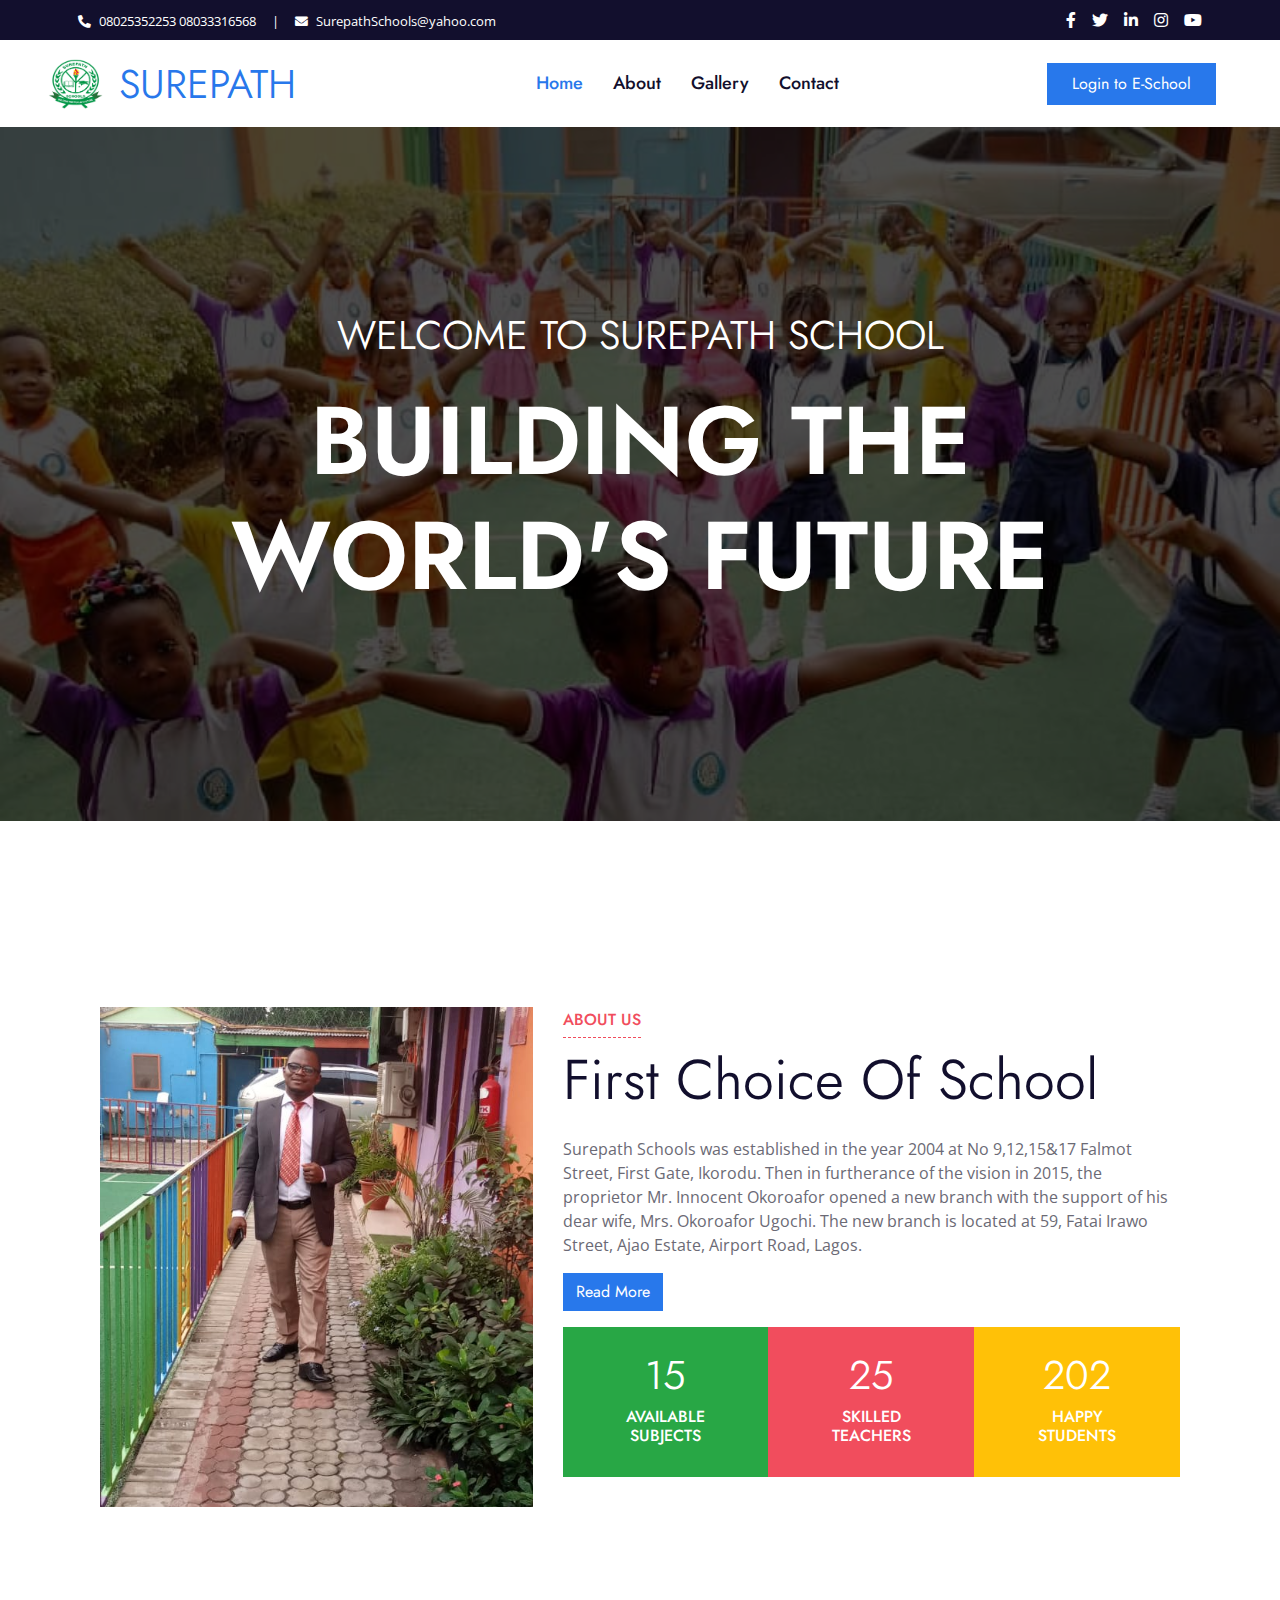
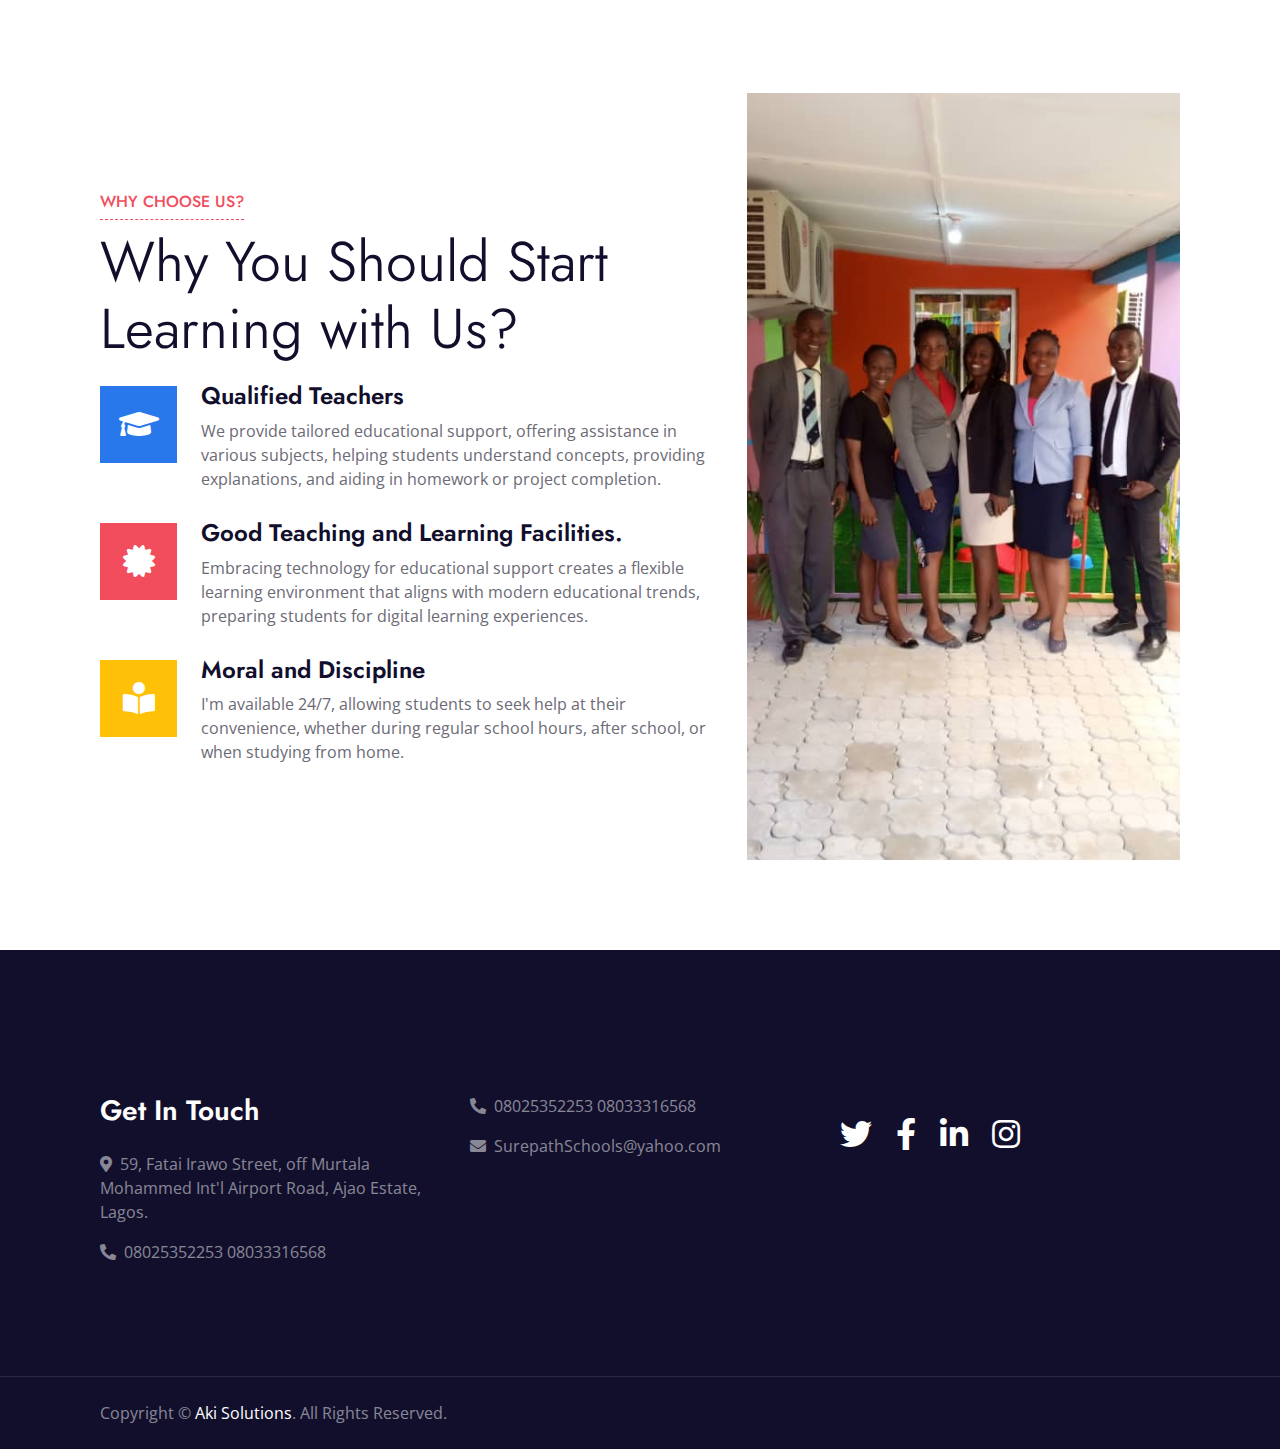
==== commit abeb6ad1: "surepathschool" ====
--- a/index.html
+++ b/index.html
@@ -63,6 +63,7 @@
     <!-- Navbar Start -->
     <div class="container-fluid p-0">
         <nav class="navbar navbar-expand-lg bg-white navbar-light py-3 py-lg-0 px-lg-5">
+            <img src="images/logo.png" alt="" style="width: 55px; height: 50px;">
             <a href="index.html" class="navbar-brand ml-lg-3">
                 <h1 class="m-0 text-uppercase text-primary"></i>SUREPATH</h1>
             </a>
@@ -73,19 +74,10 @@
                 <div class="navbar-nav mx-auto py-0">
                     <a href="index.html" class="nav-item nav-link active">Home</a>
                     <a href="about.html" class="nav-item nav-link">About</a>
-                    <a href="course.html" class="nav-item nav-link">Courses</a>
-                    <div class="nav-item dropdown">
-                        <a href="#" class="nav-link dropdown-toggle" data-toggle="dropdown">Pages</a>
-                        <div class="dropdown-menu m-0">
-                            <a href="detail.html" class="dropdown-item">Course Detail</a>
-                            <a href="feature.html" class="dropdown-item">Our Features</a>
-                            <a href="team.html" class="dropdown-item">Instructors</a>
-                            <a href="testimonial.html" class="dropdown-item">Testimonial</a>
-                        </div>
-                    </div>
+                    <a href="gallery.html" class="nav-item nav-link">Gallery</a>
                     <a href="contact.html" class="nav-item nav-link">Contact</a>
                 </div>
-                <a href="" class="btn btn-primary py-2 px-4 d-none d-lg-block">Login to</a>
+                <a href="" class="btn btn-primary py-2 px-4 d-none d-lg-block">Login to E-School</a>
             </div>
         </nav>
     </div>
@@ -95,24 +87,9 @@
     <!-- Header Start -->
     <div class="jumbotron jumbotron-fluid position-relative overlay-bottom" style="margin-bottom: 90px;">
         <div class="container text-center my-5 py-5">
-            <h1 class="text-white mt-4 mb-4">Learn From Home</h1>
-            <h1 class="text-white display-1 mb-5">Education Courses</h1>
+            <h1 class="text-white mt-4 mb-4">WELCOME TO SUREPATH SCHOOL</h1>
+            <h3 class="text-white display-1 mb-5">BUILDING THE WORLD'S FUTURE</h3>
             <div class="mx-auto mb-5" style="width: 100%; max-width: 600px;">
-                <div class="input-group">
-                    <div class="input-group-prepend">
-                        <button class="btn btn-outline-light bg-white text-body px-4 dropdown-toggle" type="button" data-toggle="dropdown"
-                            aria-haspopup="true" aria-expanded="false">Courses</button>
-                        <div class="dropdown-menu">
-                            <a class="dropdown-item" href="#">Courses 1</a>
-                            <a class="dropdown-item" href="#">Courses 2</a>
-                            <a class="dropdown-item" href="#">Courses 3</a>
-                        </div>
-                    </div>
-                    <input type="text" class="form-control border-light" style="padding: 30px 25px;" placeholder="Keyword">
-                    <div class="input-group-append">
-                        <button class="btn btn-secondary px-4 px-lg-5">Search</button>
-                    </div>
-                </div>
             </div>
         </div>
     </div>
@@ -126,37 +103,34 @@
             <div class="row">
                 <div class="col-lg-5 mb-5 mb-lg-0" style="min-height: 500px;">
                     <div class="position-relative h-100">
-                        <img class="position-absolute w-100 h-100" src="img/about.jpg" style="object-fit: cover;">
+                        <img class="position-absolute w-100 h-100" src="images/SPS10.jpg" style="object-fit: cover;">
                     </div>
                 </div>
                 <div class="col-lg-7">
                     <div class="section-title position-relative mb-4">
                         <h6 class="d-inline-block position-relative text-secondary text-uppercase pb-2">About Us</h6>
-                        <h1 class="display-4">First Choice For Online Education Anywhere</h1>
-                    </div>
-                    <p>Tempor erat elitr at rebum at at clita aliquyam consetetur. Diam dolor diam ipsum et, tempor voluptua sit consetetur sit. Aliquyam diam amet diam et eos sadipscing labore. Clita erat ipsum et lorem et sit, sed stet no labore lorem sit. Sanctus clita duo justo et tempor consetetur takimata eirmod, dolores takimata consetetur invidunt magna dolores aliquyam dolores dolore. Amet erat amet et magna</p>
+                        <h1 class="display-4">First Choice Of School</h1>
+                    </div>
+                    <p>Surepath Schools was established in the year 2004 at No 9,12,15&17 Falmot Street, First Gate, Ikorodu. Then in furtherance of the vision in 2015, the proprietor Mr. Innocent Okoroafor opened a new branch with the support of his dear wife, Mrs. Okoroafor Ugochi. The new branch is located at 59, Fatai Irawo Street, Ajao Estate, Airport Road, Lagos.</p>
+
+                    <a href="" class="btn btn-primary ">Read More</a>
                     <div class="row pt-3 mx-0">
-                        <div class="col-3 px-0">
+                        <div class="col-4 px-0">
                             <div class="bg-success text-center p-4">
-                                <h1 class="text-white" data-toggle="counter-up">123</h1>
+                                <h1 class="text-white" data-toggle="counter-up">15</h1>
                                 <h6 class="text-uppercase text-white">Available<span class="d-block">Subjects</span></h6>
                             </div>
                         </div>
-                        <div class="col-3 px-0">
-                            <div class="bg-primary text-center p-4">
-                                <h1 class="text-white" data-toggle="counter-up">1234</h1>
-                                <h6 class="text-uppercase text-white">Online<span class="d-block">Courses</span></h6>
+                       
+                        <div class="col-4 px-0">
+                            <div class="bg-secondary text-center p-4">
+                                <h1 class="text-white" data-toggle="counter-up">25</h1>
+                                <h6 class="text-uppercase text-white">Skilled<span class="d-block">Teachers</span></h6>
                             </div>
                         </div>
-                        <div class="col-3 px-0">
-                            <div class="bg-secondary text-center p-4">
-                                <h1 class="text-white" data-toggle="counter-up">123</h1>
-                                <h6 class="text-uppercase text-white">Skilled<span class="d-block">Instructors</span></h6>
-                            </div>
-                        </div>
-                        <div class="col-3 px-0">
+                        <div class="col-4 px-0">
                             <div class="bg-warning text-center p-4">
-                                <h1 class="text-white" data-toggle="counter-up">1234</h1>
+                                <h1 class="text-white" data-toggle="counter-up">202</h1>
                                 <h6 class="text-uppercase text-white">Happy<span class="d-block">Students</span></h6>
                             </div>
                         </div>
@@ -177,14 +151,14 @@
                         <h6 class="d-inline-block position-relative text-secondary text-uppercase pb-2">Why Choose Us?</h6>
                         <h1 class="display-4">Why You Should Start Learning with Us?</h1>
                     </div>
-                    <p class="mb-4 pb-2">Aliquyam accusam clita nonumy ipsum sit sea clita ipsum clita, ipsum dolores amet voluptua duo dolores et sit ipsum rebum, sadipscing et erat eirmod diam kasd labore clita est. Diam sanctus gubergren sit rebum clita amet.</p>
+                   
                     <div class="d-flex mb-3">
                         <div class="btn-icon bg-primary mr-4">
                             <i class="fa fa-2x fa-graduation-cap text-white"></i>
                         </div>
                         <div class="mt-n1">
-                            <h4>Skilled Instructors</h4>
-                            <p>Labore rebum duo est Sit dolore eos sit tempor eos stet, vero vero clita magna kasd no nonumy et eos dolor magna ipsum.</p>
+                            <h4>Qualified Teachers</h4>
+                            <p>We provide tailored educational support, offering assistance in various subjects, helping students understand concepts, providing explanations, and aiding in homework or project completion.</p>
                         </div>
                     </div>
                     <div class="d-flex mb-3">
@@ -192,8 +166,8 @@
                             <i class="fa fa-2x fa-certificate text-white"></i>
                         </div>
                         <div class="mt-n1">
-                            <h4>International Certificate</h4>
-                            <p>Labore rebum duo est Sit dolore eos sit tempor eos stet, vero vero clita magna kasd no nonumy et eos dolor magna ipsum.</p>
+                            <h4>Good Teaching and Learning Facilities.</h4>
+                            <p>Embracing technology for educational support creates a flexible learning environment that aligns with modern educational trends, preparing students for digital learning experiences.</p>
                         </div>
                     </div>
                     <div class="d-flex">
@@ -201,14 +175,14 @@
                             <i class="fa fa-2x fa-book-reader text-white"></i>
                         </div>
                         <div class="mt-n1">
-                            <h4>Online Classes</h4>
-                            <p class="m-0">Labore rebum duo est Sit dolore eos sit tempor eos stet, vero vero clita magna kasd no nonumy et eos dolor magna ipsum.</p>
+                            <h4>Moral and Discipline</h4>
+                            <p class="m-0">I'm available 24/7, allowing students to seek help at their convenience, whether during regular school hours, after school, or when studying from home.</p>
                         </div>
                     </div>
                 </div>
                 <div class="col-lg-5" style="min-height: 500px;">
                     <div class="position-relative h-100">
-                        <img class="position-absolute w-100 h-100" src="img/feature.jpg" style="object-fit: cover;">
+                        <img class="position-absolute w-100 h-100" src="images/SPS23.jpg" style="object-fit: cover;">
                     </div>
                 </div>
             </div>
@@ -217,150 +191,11 @@
     <!-- Feature Start -->
 
 
-    <!-- Courses Start -->
-    <div class="container-fluid px-0 py-5">
-        <div class="row mx-0 justify-content-center pt-5">
-            <div class="col-lg-6">
-                <div class="section-title text-center position-relative mb-4">
-                    <h6 class="d-inline-block position-relative text-secondary text-uppercase pb-2">Our Courses</h6>
-                    <h1 class="display-4">Checkout New Releases Of Our Courses</h1>
-                </div>
-            </div>
-        </div>
-        <div class="owl-carousel courses-carousel">
-            <div class="courses-item position-relative">
-                <img class="img-fluid" src="img/courses-1.jpg" alt="">
-                <div class="courses-text">
-                    <h4 class="text-center text-white px-3">Web design & development courses for beginners</h4>
-                    <div class="border-top w-100 mt-3">
-                        <div class="d-flex justify-content-between p-4">
-                            <span class="text-white"><i class="fa fa-user mr-2"></i>Jhon Doe</span>
-                            <span class="text-white"><i class="fa fa-star mr-2"></i>4.5 <small>(250)</small></span>
-                        </div>
-                    </div>
-                    <div class="w-100 bg-white text-center p-4" >
-                        <a class="btn btn-primary" href="detail.html">Course Detail</a>
-                    </div>
-                </div>
-            </div>
-            <div class="courses-item position-relative">
-                <img class="img-fluid" src="img/courses-2.jpg" alt="">
-                <div class="courses-text">
-                    <h4 class="text-center text-white px-3">Web design & development courses for beginners</h4>
-                    <div class="border-top w-100 mt-3">
-                        <div class="d-flex justify-content-between p-4">
-                            <span class="text-white"><i class="fa fa-user mr-2"></i>Jhon Doe</span>
-                            <span class="text-white"><i class="fa fa-star mr-2"></i>4.5 <small>(250)</small></span>
-                        </div>
-                    </div>
-                    <div class="w-100 bg-white text-center p-4" >
-                        <a class="btn btn-primary" href="detail.html">Course Detail</a>
-                    </div>
-                </div>
-            </div>
-            <div class="courses-item position-relative">
-                <img class="img-fluid" src="img/courses-3.jpg" alt="">
-                <div class="courses-text">
-                    <h4 class="text-center text-white px-3">Web design & development courses for beginners</h4>
-                    <div class="border-top w-100 mt-3">
-                        <div class="d-flex justify-content-between p-4">
-                            <span class="text-white"><i class="fa fa-user mr-2"></i>Jhon Doe</span>
-                            <span class="text-white"><i class="fa fa-star mr-2"></i>4.5 <small>(250)</small></span>
-                        </div>
-                    </div>
-                    <div class="w-100 bg-white text-center p-4" >
-                        <a class="btn btn-primary" href="detail.html">Course Detail</a>
-                    </div>
-                </div>
-            </div>
-            <div class="courses-item position-relative">
-                <img class="img-fluid" src="img/courses-4.jpg" alt="">
-                <div class="courses-text">
-                    <h4 class="text-center text-white px-3">Web design & development courses for beginners</h4>
-                    <div class="border-top w-100 mt-3">
-                        <div class="d-flex justify-content-between p-4">
-                            <span class="text-white"><i class="fa fa-user mr-2"></i>Jhon Doe</span>
-                            <span class="text-white"><i class="fa fa-star mr-2"></i>4.5 <small>(250)</small></span>
-                        </div>
-                    </div>
-                    <div class="w-100 bg-white text-center p-4" >
-                        <a class="btn btn-primary" href="detail.html">Course Detail</a>
-                    </div>
-                </div>
-            </div>
-            <div class="courses-item position-relative">
-                <img class="img-fluid" src="img/courses-5.jpg" alt="">
-                <div class="courses-text">
-                    <h4 class="text-center text-white px-3">Web design & development courses for beginners</h4>
-                    <div class="border-top w-100 mt-3">
-                        <div class="d-flex justify-content-between p-4">
-                            <span class="text-white"><i class="fa fa-user mr-2"></i>Jhon Doe</span>
-                            <span class="text-white"><i class="fa fa-star mr-2"></i>4.5 <small>(250)</small></span>
-                        </div>
-                    </div>
-                    <div class="w-100 bg-white text-center p-4" >
-                        <a class="btn btn-primary" href="detail.html">Course Detail</a>
-                    </div>
-                </div>
-            </div>
-            <div class="courses-item position-relative">
-                <img class="img-fluid" src="img/courses-6.jpg" alt="">
-                <div class="courses-text">
-                    <h4 class="text-center text-white px-3">Web design & development courses for beginners</h4>
-                    <div class="border-top w-100 mt-3">
-                        <div class="d-flex justify-content-between p-4">
-                            <span class="text-white"><i class="fa fa-user mr-2"></i>Jhon Doe</span>
-                            <span class="text-white"><i class="fa fa-star mr-2"></i>4.5 <small>(250)</small></span>
-                        </div>
-                    </div>
-                    <div class="w-100 bg-white text-center p-4" >
-                        <a class="btn btn-primary" href="detail.html">Course Detail</a>
-                    </div>
-                </div>
-            </div>
-        </div>
-        <div class="row justify-content-center bg-image mx-0 mb-5">
-            <div class="col-lg-6 py-5">
-                <div class="bg-white p-5 my-5">
-                    <h1 class="text-center mb-4">30% Off For New Students</h1>
-                    <form>
-                        <div class="form-row">
-                            <div class="col-sm-6">
-                                <div class="form-group">
-                                    <input type="text" class="form-control bg-light border-0" placeholder="Your Name" style="padding: 30px 20px;">
-                                </div>
-                            </div>
-                            <div class="col-sm-6">
-                                <div class="form-group">
-                                    <input type="email" class="form-control bg-light border-0" placeholder="Your Email" style="padding: 30px 20px;">
-                                </div>
-                            </div>
-                        </div>
-                        <div class="form-row">
-                            <div class="col-sm-6">
-                                <div class="form-group">
-                                    <select class="custom-select bg-light border-0 px-3" style="height: 60px;">
-                                        <option selected>Select A courses</option>
-                                        <option value="1">courses 1</option>
-                                        <option value="2">courses 1</option>
-                                        <option value="3">courses 1</option>
-                                    </select>
-                                </div>
-                            </div>
-                            <div class="col-sm-6">
-                                <button class="btn btn-primary btn-block" type="submit" style="height: 60px;">Sign Up Now</button>
-                            </div>
-                        </div>
-                    </form>
-                </div>
-            </div>
-        </div>
-    </div>
-    <!-- Courses End -->
+ 
 
 
     <!-- Team Start -->
-    <div class="container-fluid py-5">
+    <!-- <div class="container-fluid py-5">
         <div class="container py-5">
             <div class="section-title text-center position-relative mb-5">
                 <h6 class="d-inline-block position-relative text-secondary text-uppercase pb-2">Instructors</h6>
@@ -409,165 +244,37 @@
                         </div>
                     </div>
                 </div>
-                <div class="team-item">
-                    <img class="img-fluid w-100" src="img/team-4.jpg" alt="">
-                    <div class="bg-light text-center p-4">
-                        <h5 class="mb-3">Instructor Name</h5>
-                        <p class="mb-2">Web Design & Development</p>
-                        <div class="d-flex justify-content-center">
-                            <a class="mx-1 p-1" href="#"><i class="fab fa-twitter"></i></a>
-                            <a class="mx-1 p-1" href="#"><i class="fab fa-facebook-f"></i></a>
-                            <a class="mx-1 p-1" href="#"><i class="fab fa-linkedin-in"></i></a>
-                            <a class="mx-1 p-1" href="#"><i class="fab fa-instagram"></i></a>
-                            <a class="mx-1 p-1" href="#"><i class="fab fa-youtube"></i></a>
-                        </div>
-                    </div>
-                </div>
-            </div>
-        </div>
-    </div>
+            </div>
+        </div>
+    </div> -->
     <!-- Team End -->
 
 
-    <!-- Testimonial Start -->
-    <div class="container-fluid bg-image py-5" style="margin: 90px 0;">
-        <div class="container py-5">
-            <div class="row align-items-center">
-                <div class="col-lg-5 mb-5 mb-lg-0">
-                    <div class="section-title position-relative mb-4">
-                        <h6 class="d-inline-block position-relative text-secondary text-uppercase pb-2">Testimonial</h6>
-                        <h1 class="display-4">What Say Our Students</h1>
-                    </div>
-                    <p class="m-0">Dolor est dolores et nonumy sit labore dolores est sed rebum amet, justo duo ipsum sanctus dolore magna rebum sit et. Diam lorem ea sea at. Nonumy et at at sed justo est nonumy tempor. Vero sea ea eirmod, elitr ea amet diam ipsum at amet. Erat sed stet eos ipsum diam</p>
-                </div>
-                <div class="col-lg-7">
-                    <div class="owl-carousel testimonial-carousel">
-                        <div class="bg-white p-5">
-                            <i class="fa fa-3x fa-quote-left text-primary mb-4"></i>
-                            <p>Sed et elitr ipsum labore dolor diam, ipsum duo vero sed sit est est ipsum eos clita est ipsum. Est nonumy tempor at kasd. Sed at dolor duo ut dolor, et justo erat dolor magna sed stet amet elitr duo lorem</p>
-                            <div class="d-flex flex-shrink-0 align-items-center mt-4">
-                                <img class="img-fluid mr-4" src="img/testimonial-2.jpg" alt="">
-                                <div>
-                                    <h5>Student Name</h5>
-                                    <span>Web Design</span>
-                                </div>
-                            </div>
-                        </div>
-                        <div class="bg-white p-5">
-                            <i class="fa fa-3x fa-quote-left text-primary mb-4"></i>
-                            <p>Sed et elitr ipsum labore dolor diam, ipsum duo vero sed sit est est ipsum eos clita est ipsum. Est nonumy tempor at kasd. Sed at dolor duo ut dolor, et justo erat dolor magna sed stet amet elitr duo lorem</p>
-                            <div class="d-flex flex-shrink-0 align-items-center mt-4">
-                                <img class="img-fluid mr-4" src="img/testimonial-1.jpg" alt="">
-                                <div>
-                                    <h5>Student Name</h5>
-                                    <span>Web Design</span>
-                                </div>
-                            </div>
-                        </div>
-                    </div>
-                </div>
-            </div>
-        </div>
-    </div>
-    <!-- Testimonial Start -->
-
-
-    <!-- Contact Start -->
-    <div class="container-fluid py-5">
-        <div class="container py-5">
-            <div class="row align-items-center">
-                <div class="col-lg-5 mb-5 mb-lg-0">
-                    <div class="bg-light d-flex flex-column justify-content-center px-5" style="height: 450px;">
-                        <div class="d-flex align-items-center mb-5">
-                            <div class="btn-icon bg-primary mr-4">
-                                <i class="fa fa-2x fa-map-marker-alt text-white"></i>
-                            </div>
-                            <div class="mt-n1">
-                                <h4>Our Location</h4>
-                                <p class="m-0">123 Street, New York, USA</p>
-                            </div>
-                        </div>
-                        <div class="d-flex align-items-center mb-5">
-                            <div class="btn-icon bg-secondary mr-4">
-                                <i class="fa fa-2x fa-phone-alt text-white"></i>
-                            </div>
-                            <div class="mt-n1">
-                                <h4>Call Us</h4>
-                                <p class="m-0">+012 345 6789</p>
-                            </div>
-                        </div>
-                        <div class="d-flex align-items-center">
-                            <div class="btn-icon bg-warning mr-4">
-                                <i class="fa fa-2x fa-envelope text-white"></i>
-                            </div>
-                            <div class="mt-n1">
-                                <h4>Email Us</h4>
-                                <p class="m-0">info@example.com</p>
-                            </div>
-                        </div>
-                    </div>
-                </div>
-                <div class="col-lg-7">
-                    <div class="section-title position-relative mb-4">
-                        <h6 class="d-inline-block position-relative text-secondary text-uppercase pb-2">Need Help?</h6>
-                        <h1 class="display-4">Send Us A Message</h1>
-                    </div>
-                    <div class="contact-form">
-                        <form>
-                            <div class="row">
-                                <div class="col-6 form-group">
-                                    <input type="text" class="form-control border-top-0 border-right-0 border-left-0 p-0" placeholder="Your Name" required="required">
-                                </div>
-                                <div class="col-6 form-group">
-                                    <input type="email" class="form-control border-top-0 border-right-0 border-left-0 p-0" placeholder="Your Email" required="required">
-                                </div>
-                            </div>
-                            <div class="form-group">
-                                <input type="text" class="form-control border-top-0 border-right-0 border-left-0 p-0" placeholder="Subject" required="required">
-                            </div>
-                            <div class="form-group">
-                                <textarea class="form-control border-top-0 border-right-0 border-left-0 p-0" rows="5" placeholder="Message" required="required"></textarea>
-                            </div>
-                            <div>
-                                <button class="btn btn-primary py-3 px-5" type="submit">Send Message</button>
-                            </div>
-                        </form>
-                    </div>
-                </div>
-            </div>
-        </div>
-    </div>
-    <!-- Contact End -->
 
 
     <!-- Footer Start -->
     <div class="container-fluid position-relative overlay-top bg-dark text-white-50 py-5" style="margin-top: 90px;">
         <div class="container mt-5 pt-5">
             <div class="row">
-                <div class="col-md-6 mb-5">
-                    <a href="index.html" class="navbar-brand">
-                        <h1 class="mt-n2 text-uppercase text-white"><i class="fa fa-book-reader mr-3"></i>Edukate</h1>
-                    </a>
-                    <p class="m-0">Accusam nonumy clita sed rebum kasd eirmod elitr. Ipsum ea lorem at et diam est, tempor rebum ipsum sit ea tempor stet et consetetur dolores. Justo stet diam ipsum lorem vero clita diam</p>
-                </div>
-                <div class="col-md-6 mb-5">
-                    <h3 class="text-white mb-4">Newsletter</h3>
-                    <div class="w-100">
-                        <div class="input-group">
-                            <input type="text" class="form-control border-light" style="padding: 30px;" placeholder="Your Email Address">
-                            <div class="input-group-append">
-                                <button class="btn btn-primary px-4">Sign Up</button>
-                            </div>
-                        </div>
-                    </div>
-                </div>
+               
             </div>
             <div class="row">
                 <div class="col-md-4 mb-5">
                     <h3 class="text-white mb-4">Get In Touch</h3>
-                    <p><i class="fa fa-map-marker-alt mr-2"></i>123 Street, New York, USA</p>
-                    <p><i class="fa fa-phone-alt mr-2"></i>+012 345 67890</p>
-                    <p><i class="fa fa-envelope mr-2"></i>info@example.com</p>
+                    <p><i class="fa fa-map-marker-alt mr-2"></i>59, Fatai Irawo Street, off Murtala Mohammed Int'l Airport Road, Ajao Estate, Lagos.</p>
+                    <p><i class="fa fa-phone-alt mr-2"></i>08025352253 08033316568</p>
+                    
+                  
+                </div>
+
+                <div class="col-md-4 mb-5">
+                    
+                    <p><i class="fa fa-phone-alt mr-2"></i>08025352253 08033316568</p>
+                    <p><i class="fa fa-envelope mr-2"></i>SurepathSchools@yahoo.com</p>
+                 
+                </div>
+
+                <div class="col-md-4 mb-5">
                     <div class="d-flex justify-content-start mt-4">
                         <a class="text-white mr-4" href="#"><i class="fab fa-2x fa-twitter"></i></a>
                         <a class="text-white mr-4" href="#"><i class="fab fa-2x fa-facebook-f"></i></a>
@@ -575,26 +282,7 @@
                         <a class="text-white" href="#"><i class="fab fa-2x fa-instagram"></i></a>
                     </div>
                 </div>
-                <div class="col-md-4 mb-5">
-                    <h3 class="text-white mb-4">Our Courses</h3>
-                    <div class="d-flex flex-column justify-content-start">
-                        <a class="text-white-50 mb-2" href="#"><i class="fa fa-angle-right mr-2"></i>Web Design</a>
-                        <a class="text-white-50 mb-2" href="#"><i class="fa fa-angle-right mr-2"></i>Apps Design</a>
-                        <a class="text-white-50 mb-2" href="#"><i class="fa fa-angle-right mr-2"></i>Marketing</a>
-                        <a class="text-white-50 mb-2" href="#"><i class="fa fa-angle-right mr-2"></i>Research</a>
-                        <a class="text-white-50" href="#"><i class="fa fa-angle-right mr-2"></i>SEO</a>
-                    </div>
-                </div>
-                <div class="col-md-4 mb-5">
-                    <h3 class="text-white mb-4">Quick Links</h3>
-                    <div class="d-flex flex-column justify-content-start">
-                        <a class="text-white-50 mb-2" href="#"><i class="fa fa-angle-right mr-2"></i>Privacy Policy</a>
-                        <a class="text-white-50 mb-2" href="#"><i class="fa fa-angle-right mr-2"></i>Terms & Condition</a>
-                        <a class="text-white-50 mb-2" href="#"><i class="fa fa-angle-right mr-2"></i>Regular FAQs</a>
-                        <a class="text-white-50 mb-2" href="#"><i class="fa fa-angle-right mr-2"></i>Help & Support</a>
-                        <a class="text-white-50" href="#"><i class="fa fa-angle-right mr-2"></i>Contact</a>
-                    </div>
-                </div>
+              
             </div>
         </div>
     </div>
@@ -602,13 +290,10 @@
         <div class="container">
             <div class="row">
                 <div class="col-md-6 text-center text-md-left mb-3 mb-md-0">
-                    <p class="m-0">Copyright &copy; <a class="text-white" href="#">Your Site Name</a>. All Rights Reserved.
+                    <p class="m-0">Copyright &copy; <a class="text-white" href="#">Aki Solutions</a>. All Rights Reserved.
                     </p>
                 </div>
-                <div class="col-md-6 text-center text-md-right">
-                    <p class="m-0">Designed by <a class="text-white" href="https://htmlcodex.com">HTML Codex</a>
-                    </p>
-                </div>
+                
             </div>
         </div>
     </div>
--- a/css/style.css
+++ b/css/style.css
@@ -635,8 +635,7 @@
 .row {
   display: flex;
   flex-wrap: wrap;
-  margin-right: -15px;
-  margin-left: -15px;
+ 
 }
 
 .no-gutters {
@@ -9717,7 +9716,7 @@
 h1,
 h2,
 .font-weight-bold {
-  font-weight: 700 !important;
+  font-weight: 350 !important;
 }
 
 h3,
@@ -9816,11 +9815,11 @@
   z-index: 1;
 }
 
-.overlay-top::before {
+/* .overlay-top::before {
   top: 0;
   background: url(../img/overlay-top.png) top center no-repeat;
   background-size: contain;
-}
+} */
 
 /* .overlay-bottom::after {
   bottom: 0;
@@ -9840,7 +9839,7 @@
   height: 0;
   bottom: 0;
   left: 0;
-  border-top: 2px dashed #F14D5D;
+  border-top: 1px dashed #F14D5D;
 }
 
 .courses-item img {
@@ -9958,3 +9957,4 @@
 .testimonial-carousel .owl-nav .owl-prev:hover {
   background: #2878EB;
 }
+
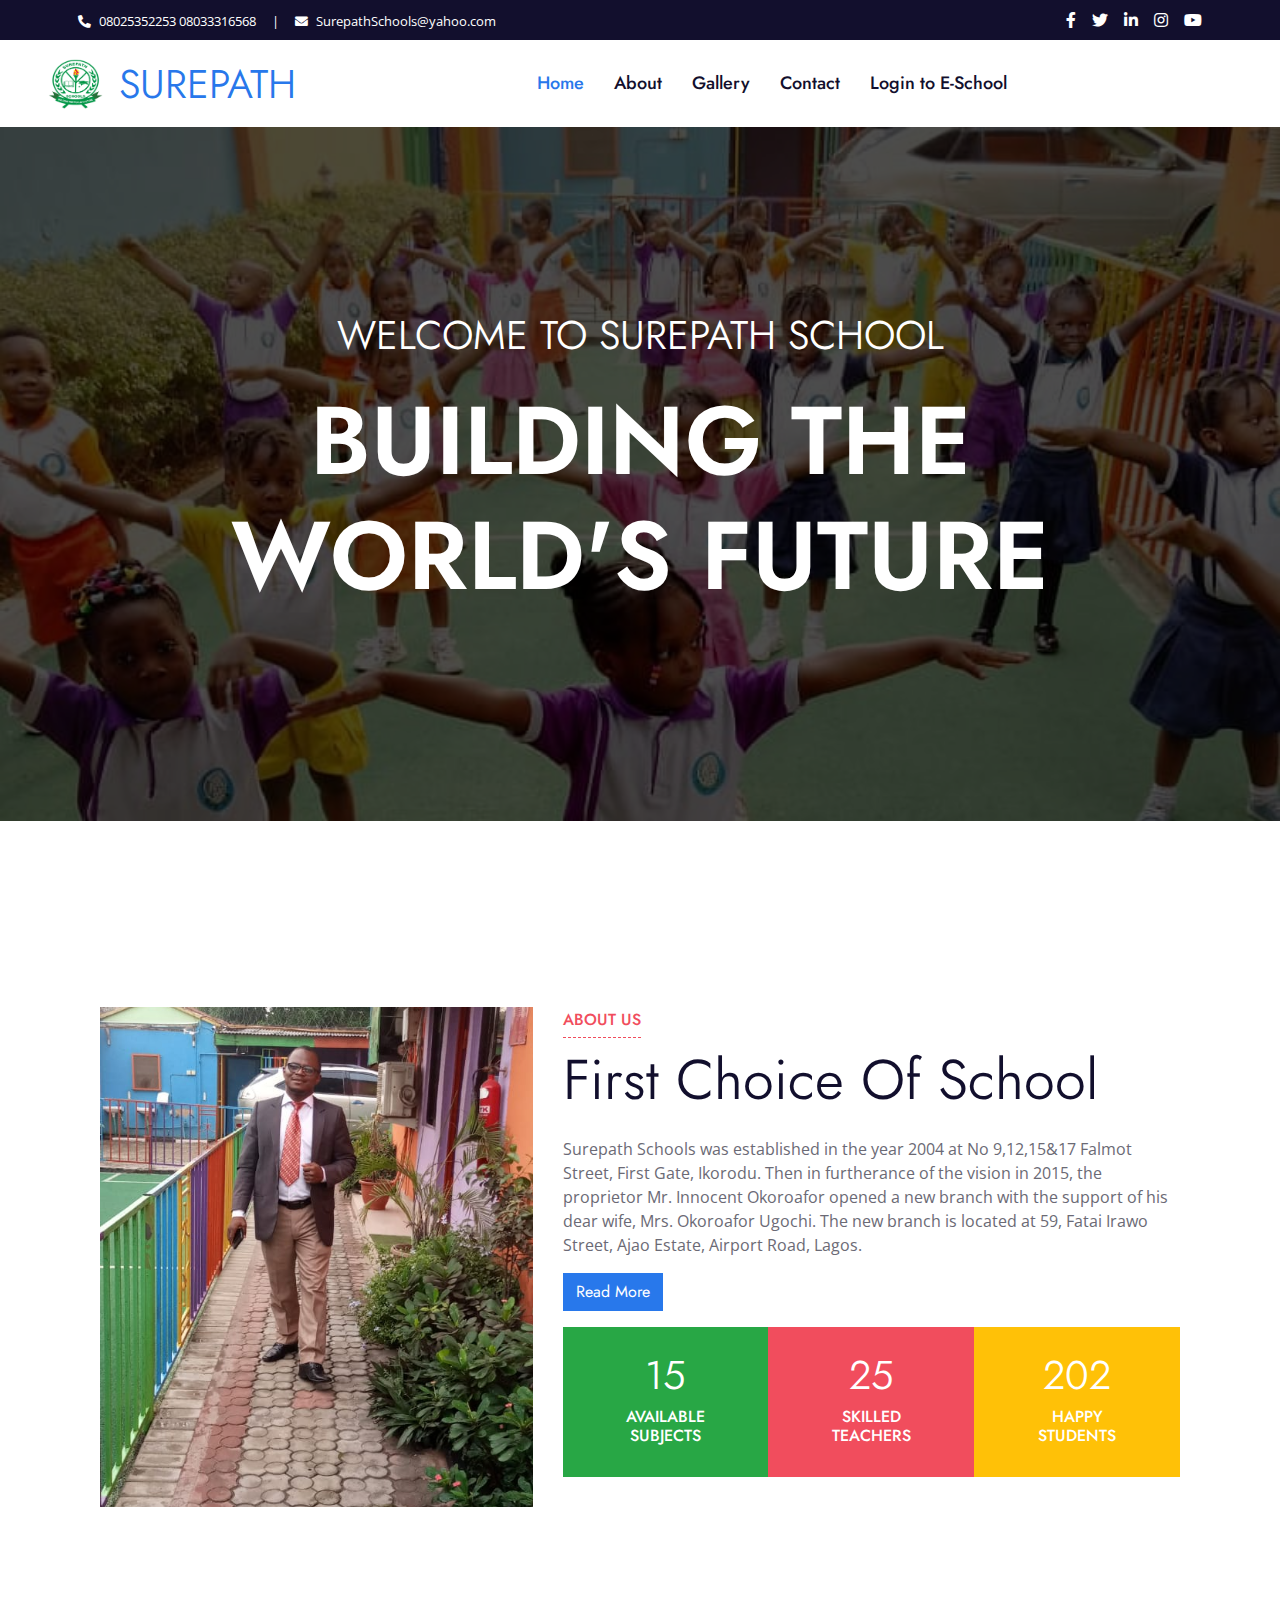
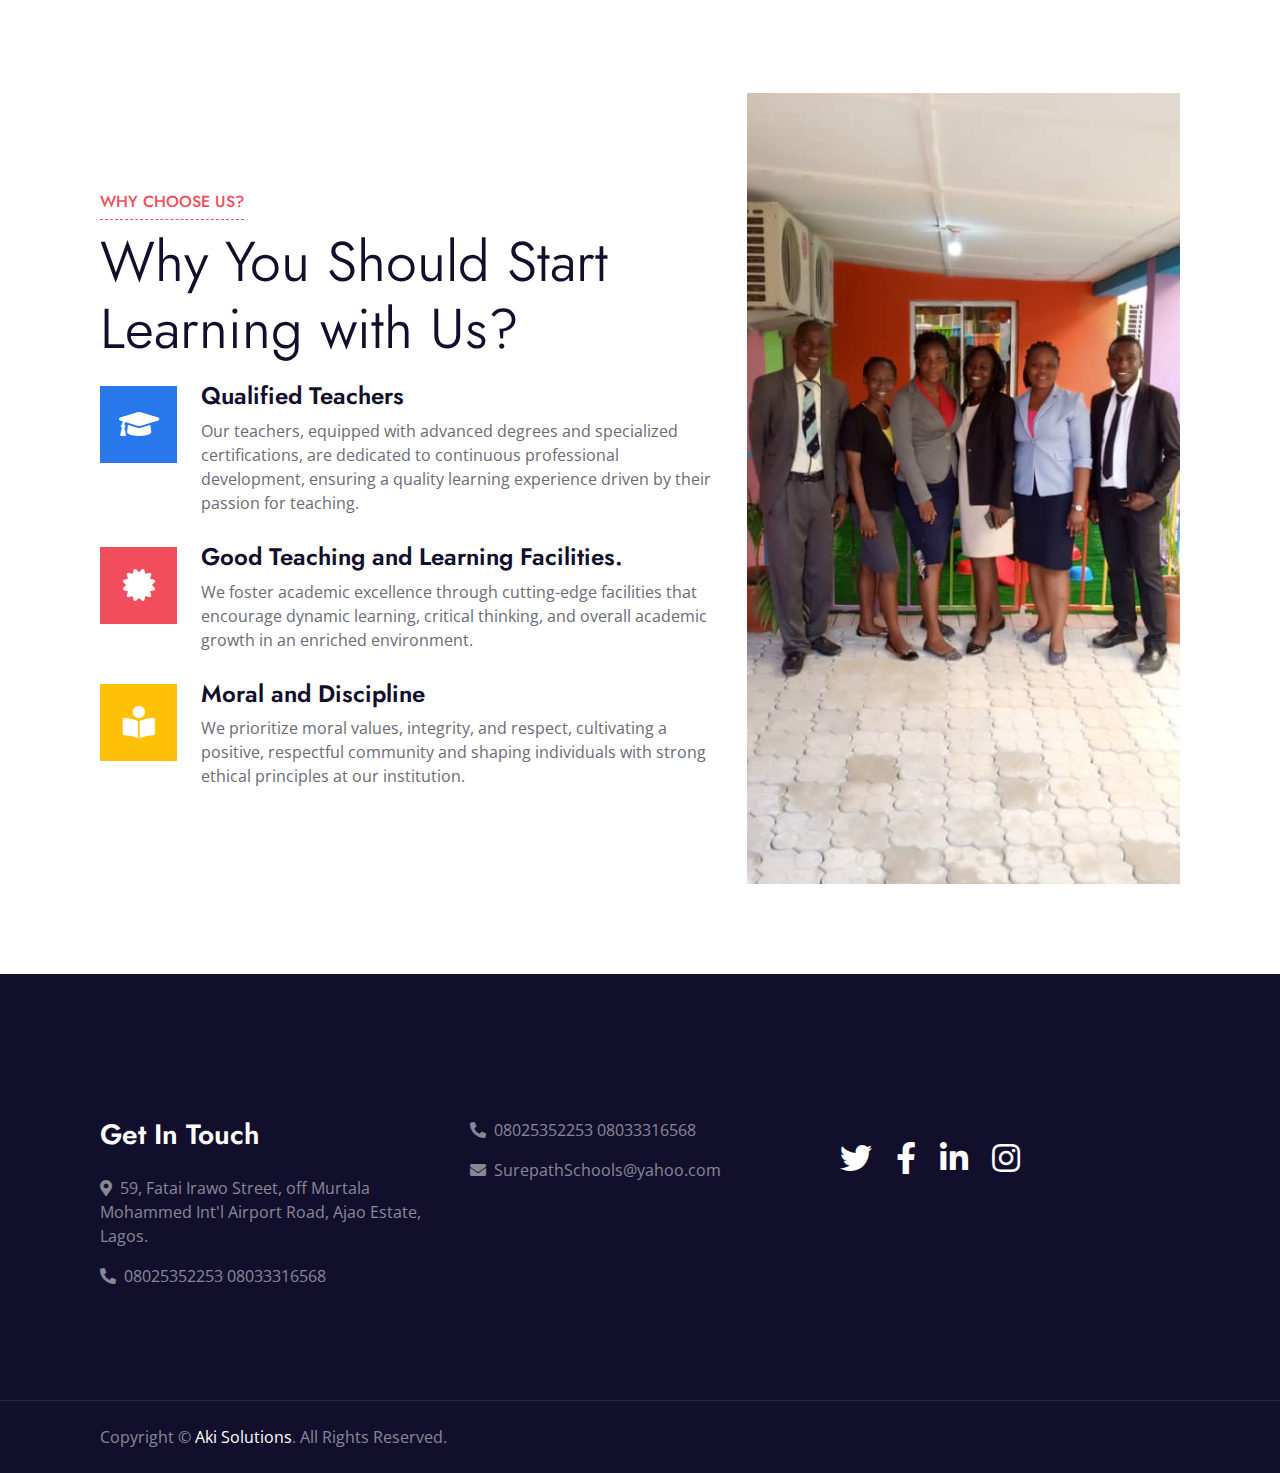
==== commit b6b52a10: "first commit" ====
--- a/index.html
+++ b/index.html
@@ -3,10 +3,10 @@
 
 <head>
     <meta charset="utf-8">
-    <title>Edukate - Online Education Website Template</title>
+    <title>SurepathSchools</title>
     <meta content="width=device-width, initial-scale=1.0" name="viewport">
-    <meta content="Free HTML Templates" name="keywords">
-    <meta content="Free HTML Templates" name="description">
+    <meta content="school website, school, website, surepath school, best school, affordable school, primary, secondary, education" name="keywords">
+    <meta content="Building the world's future" name="description">
 
     <!-- Favicon -->
     <link href="img/favicon.ico" rel="icon">
@@ -76,8 +76,9 @@
                     <a href="about.html" class="nav-item nav-link">About</a>
                     <a href="gallery.html" class="nav-item nav-link">Gallery</a>
                     <a href="contact.html" class="nav-item nav-link">Contact</a>
-                </div>
-                <a href="" class="btn btn-primary py-2 px-4 d-none d-lg-block">Login to E-School</a>
+                    <a href="https://eschool-ng.com/" class="nav-item nav-link">Login to E-School</a>
+                </div>
+                
             </div>
         </nav>
     </div>
@@ -113,7 +114,7 @@
                     </div>
                     <p>Surepath Schools was established in the year 2004 at No 9,12,15&17 Falmot Street, First Gate, Ikorodu. Then in furtherance of the vision in 2015, the proprietor Mr. Innocent Okoroafor opened a new branch with the support of his dear wife, Mrs. Okoroafor Ugochi. The new branch is located at 59, Fatai Irawo Street, Ajao Estate, Airport Road, Lagos.</p>
 
-                    <a href="" class="btn btn-primary ">Read More</a>
+                    <a href="about.html" class="btn btn-primary ">Read More</a>
                     <div class="row pt-3 mx-0">
                         <div class="col-4 px-0">
                             <div class="bg-success text-center p-4">
@@ -158,7 +159,7 @@
                         </div>
                         <div class="mt-n1">
                             <h4>Qualified Teachers</h4>
-                            <p>We provide tailored educational support, offering assistance in various subjects, helping students understand concepts, providing explanations, and aiding in homework or project completion.</p>
+                            <p>Our teachers, equipped with advanced degrees and specialized certifications, are dedicated to continuous professional development, ensuring a quality learning experience driven by their passion for teaching.</p>
                         </div>
                     </div>
                     <div class="d-flex mb-3">
@@ -167,7 +168,7 @@
                         </div>
                         <div class="mt-n1">
                             <h4>Good Teaching and Learning Facilities.</h4>
-                            <p>Embracing technology for educational support creates a flexible learning environment that aligns with modern educational trends, preparing students for digital learning experiences.</p>
+                            <p>We foster academic excellence through cutting-edge facilities that encourage dynamic learning, critical thinking, and overall academic growth in an enriched environment.</p>
                         </div>
                     </div>
                     <div class="d-flex">
@@ -176,7 +177,7 @@
                         </div>
                         <div class="mt-n1">
                             <h4>Moral and Discipline</h4>
-                            <p class="m-0">I'm available 24/7, allowing students to seek help at their convenience, whether during regular school hours, after school, or when studying from home.</p>
+                            <p class="m-0">We prioritize moral values, integrity, and respect, cultivating a positive, respectful community and shaping individuals with strong ethical principles at our institution. </p>
                         </div>
                     </div>
                 </div>
